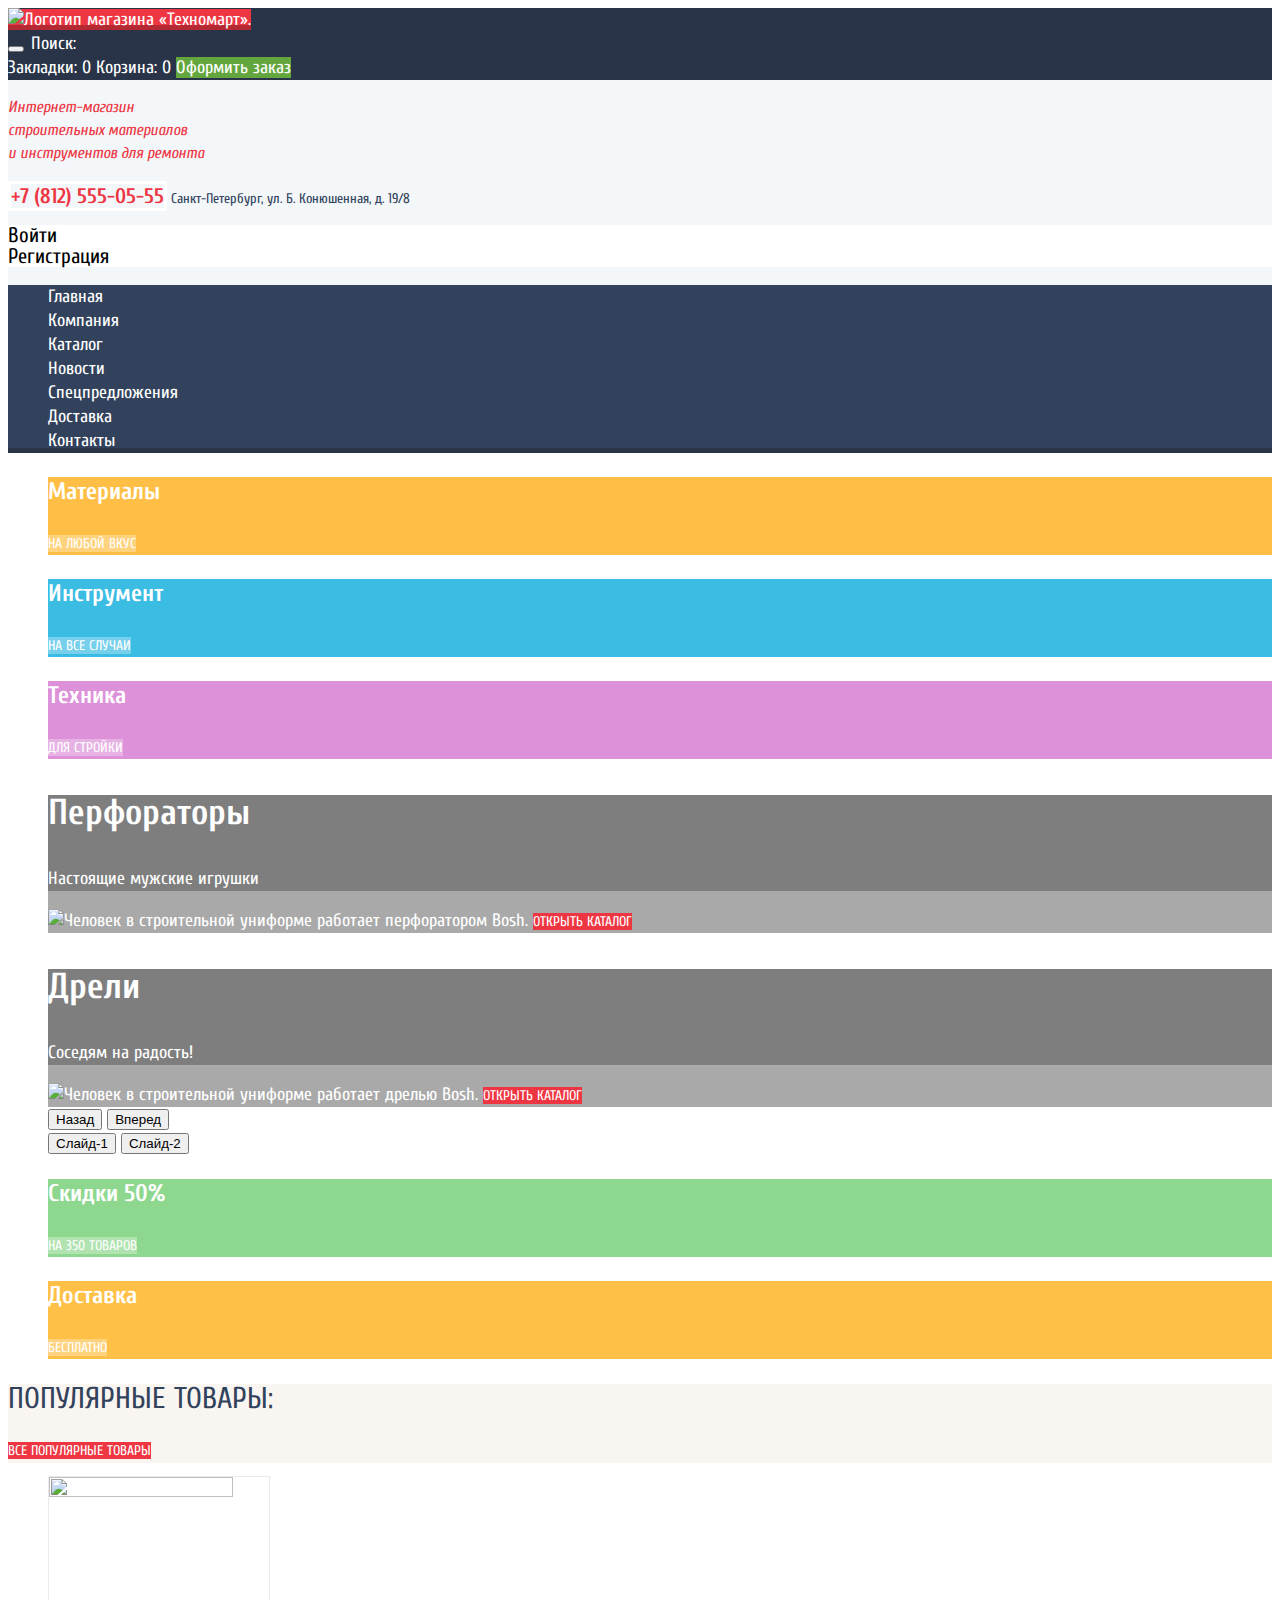
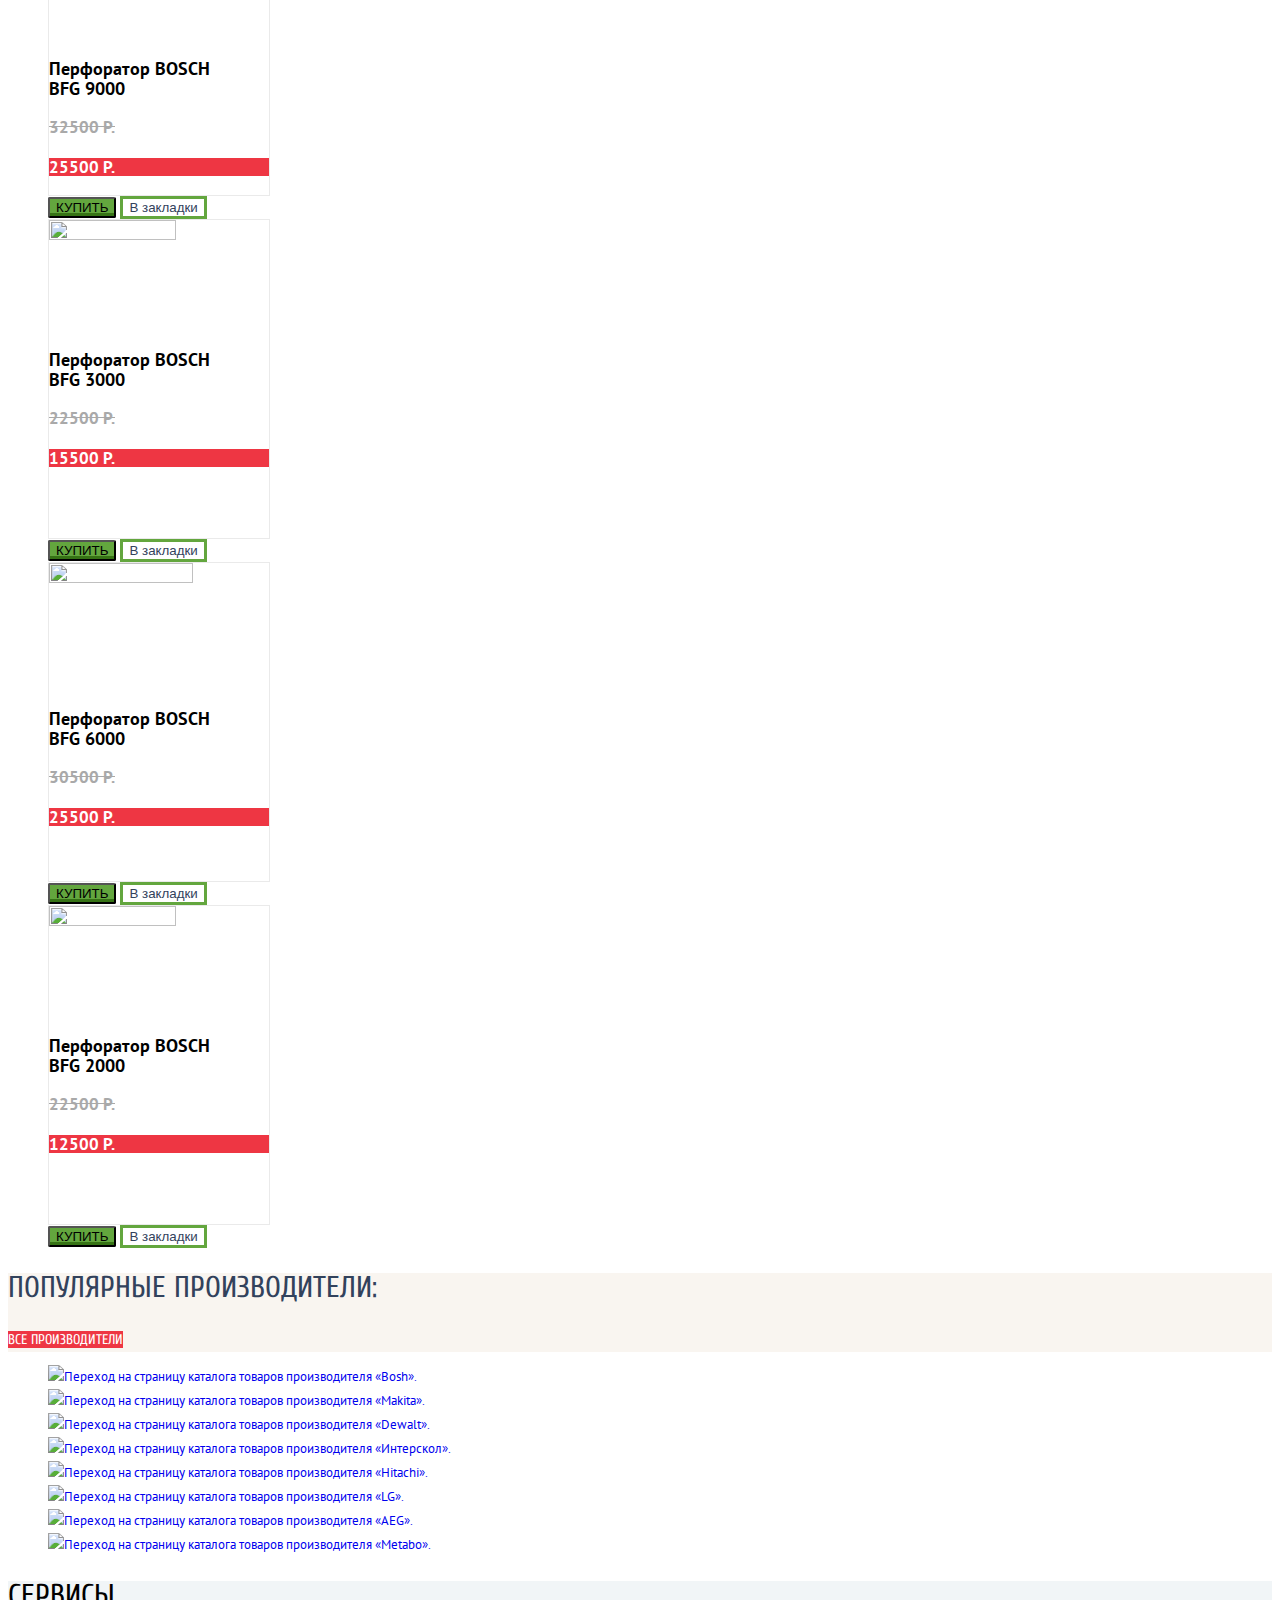
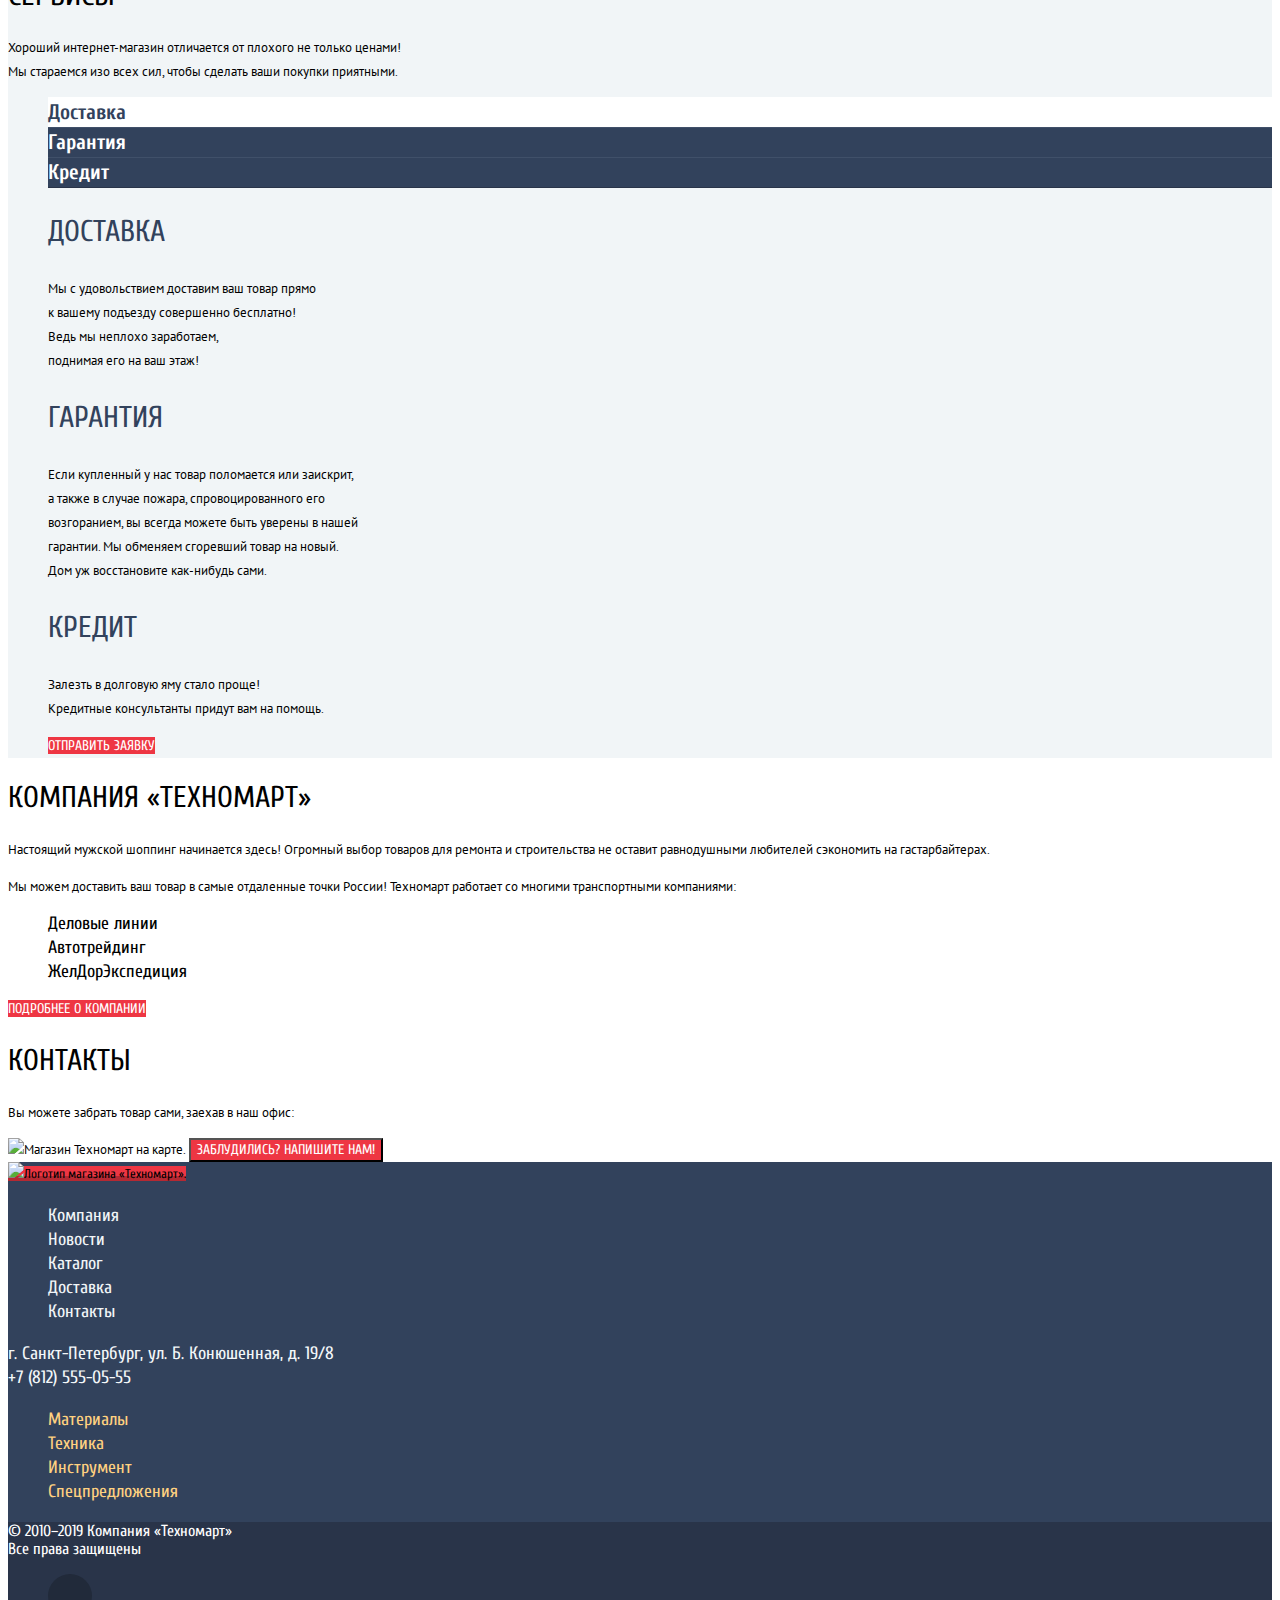
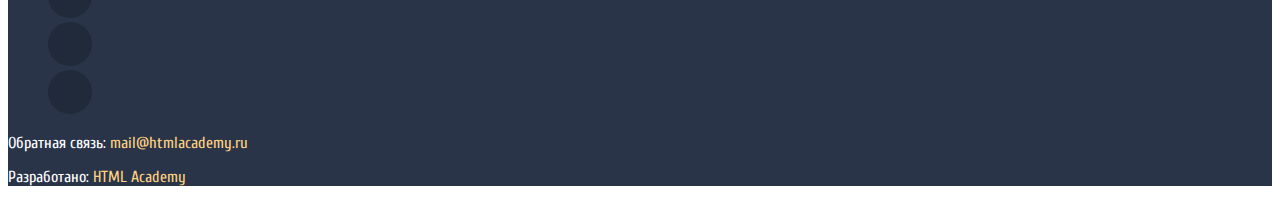
==== index.html @ c77c2e89 "правки по стилизации главной страницы" ====
<!DOCTYPE html>
<html class="page" lang="ru">

<head>
  <meta charset="utf-8" />
  <title>Интернет-магазин "Техномарт"</title>
  <link rel="icon" href="favicon.ico" />
  <link rel="icon" href="favicon.svg" />
  <link rel="apple-touch-icon" href="apple-touch-icon.png" />
  <link rel="manifest" href="manifest.json" />
  <link rel="preconnect" href="https://fonts.gstatic.com">
  <link
    href="https://fonts.googleapis.com/css2?family=Cuprum:ital,wght@0,400;0,700;1,400&family=PT+Sans:wght@400;700&display=swap"
    rel="stylesheet">
  <link href="css/normalize.css" rel="stylesheet">
  <link href="css/style.css" rel="stylesheet">
</head>

<body class="page-body">
  <header class="main-header">
    <div class="header-container">
      <a class="logo main-header-logo">
        <img src="img/logo/logo-technomart.svg" width="108" height="18" alt="Логотип магазина «Техномарт»." />
      </a>
      <form class="search-form" action="#" method="GET">
        <button class="btn-serch" type="submit"><span class="visually-hidden" aria-hidden="true">Поиск</span></button>
        <label class="visually-hidden" for="main_search">Поиск</label>
        <input class="search" name="search" id="main_search" type="search" placeholder="Поиск:" />
      </form>
      <a class="link bookmark-link" href="#">Закладки: <span>0</span></a>
      <a class="link cart-link" href="#">Корзина: <span>0</span></a>
      <a class="link order-link" href="#">Оформить заказ</a>
    </div>
    <p class="info">
      Интернет-магазин<br>строительных материалов<br>
      и инструментов для ремонта
    </p>
    <p class="contacts-header">
      <a class="phone-contacts-header" href="tel:+78125550555">+7 (812) 555-05-55</a>
      Санкт-Петербург, ул. Б. Конюшенная, д. 19/8
    </p>
    <div class="login">
      <a class="login-link" href="#">Войти</a>
      <a class="login-link new-login-link" href="#">Регистрация</a>
    </div>
    <nav class="main-navigation">
      <ul class="navigation list site-navigation ">
        <li class="site-navigation-item"><a>Главная</a></li>
        <li class="site-navigation-item"><a href="#">Компания</a></li>
        <li class="site-navigation-item"><a href="#">Каталог</a></li>
        <li class="site-navigation-item"><a href="#">Новости</a></li>
        <li class="site-navigation-item"><a href="#">Спецпредложения</a></li>
        <li class="site-navigation-item"><a href="#">Доставка</a></li>
        <li class="site-navigation-item"><a href="#">Контакты</a></li>
      </ul>
    </nav>
  </header>
  <main class="container">
    <h1 class="visually-hidden">Главная страница магазина "Техномарт"</h1>
    <section class="menu">
      <h2 class="visually-hidden">Меню</h2>
      <ul class="navigation list  menu-nav">
        <li class="menu-nav-item  materials">
          <h3>Материалы</h3>
          <a class="menu-btn" href="#">на любой вкус</a>
        </li>
        <li class="menu-nav-item tools">
          <h3>Инструмент</h3>
          <a class="menu-btn" href="#">НА ВСЕ СЛУЧАИ</a>
        </li>
        <li class="menu-nav-item  technic">
          <h3>Техника</h3>
          <a class="menu-btn" href="#">для стройки</a>
        </li>
        <li class="promo">
          <div class="slider slider-1">
            <div class="container-title">
              <h3>Перфораторы</h3>
              <p>Настоящие мужские игрушки</p>
            </div>
            <img src="img/slide/perforator.jpg" width="620" height="266"
              alt="Человек в строительной униформе работает перфоратором Bosh." />
            <a class="button" href="catalog.html">ОТКРЫТЬ КАТАЛОГ</a>
          </div>
          <div class="slider slider-2">
            <div class="container-title">
              <h3>Дрели</h3>
              <p>Соседям на радость!</p>
            </div>
            <img src="img/slide/drill.jpg" width="620" height="266"
              alt="Человек в строительной униформе работает дрелью Bosh." />
            <a class="button" href="catalog.html">ОТКРЫТЬ КАТАЛОГ</a>
          </div>
          <div class="control-slider">
            <button class="prev" type="button">Назад</button>
            <button class="next" type="button">Вперед</button>
          </div>
          <div class="radio-btn-slider">
            <button class="active-radio" type="button">Слайд-1</button>
            <button type="button">Слайд-2</button>
          </div>
        </li>
        <li class="menu-nav-item  sale">
          <h3>Скидки 50%</h3>
          <a class="menu-btn" href="#">На 350 ТОВАРОВ</a>
        </li>
        <li class="menu-nav-item  delivery">
          <h3>Доставка</h3>
          <a class="menu-btn" href="#">Бесплатно</a>
        </li>
      </ul>
    </section>
    <section class="products">
      <div class="popular-container">
        <h2 class="title">Популярные товары:</h2>
        <a class="button" href="#">все популярные товары</a>
      </div>
      <ul class="list products-list">
        <li class="products-item">
          <a href="#">
            <img src="img/catalog/bosh9000.jpg" width="184" height="164" aria-labelledby="item1" alt="" />
            <h3 id="item1">Перфоратор BOSCH <br>BFG 9000</h3>
            <s class="price  old-price" aria-hidden="true">32500 Р.</s>
            <p class="price  new-price">25500 Р.</p>
          </a>
          <div class="popup-menu">
            <button class="popup-menu-cart" type="button">КУПИТЬ</button>
            <button class="popup-menu-bookmark" type="button">В закладки</button>
          </div>
        </li>
        <li class="products-item">
          <a href="#">
            <img src="img/catalog/bosh3000.jpg" width="127" height="112" aria-labelledby="item2" alt="" />
            <h3 id="item2">Перфоратор BOSCH <br>BFG 3000</h3>
            <s class="price  old-price" aria-hidden="true">22500 Р.</s>
            <p class="price  new-price">15500 Р.</p>
          </a>
          <div class="popup-menu">
            <button class="popup-menu-cart" type="button">КУПИТЬ</button>
            <button class="popup-menu-bookmark" type="button">В закладки</button>
          </div>
        </li>
        <li class="products-item">
          <a href="#">
            <img src="img/catalog/bosh6000.jpg" width="144" height="128" aria-labelledby="item3" alt="" />
            <h3 id="item3">Перфоратор BOSCH <br>BFG 6000</h3>
            <s class="price  old-price" aria-hidden="true">30500 Р.</s>
            <p class="price  new-price">25500 Р.</p>
          </a>
          <div class="popup-menu">
            <button class="popup-menu-cart" type="button">КУПИТЬ</button>
            <button class="popup-menu-bookmark" type="button">В закладки</button>
          </div>
        </li>
        <li class="products-item">
          <a href="#">
            <img src="img/catalog/bosh2000.jpg" width="127" height="112" aria-labelledby="item4" alt="" />
            <h3 id="item4">Перфоратор BOSCH<br>BFG 2000</h3>
            <s class="price  old-price" aria-hidden="true">22500 Р.</s>
            <p class="price  new-price">12500 Р.</p>
          </a>
          <div class="popup-menu">
            <button class="popup-menu-cart" type="button">КУПИТЬ</button>
            <button class="popup-menu-bookmark" type="button">В закладки</button>
          </div>
        </li>
      </ul>
    </section>
    <section class="brands">
      <div class="popular-container">
        <h2 class="title">Популярные производители:</h2>
        <a class="button" href="#">все производители</a>
      </div>
      <ul class="list brands-list">
        <li class="brands-item">
          <a href="#">
            <img src="img/partners/bosh.png" width="220" height="145"
              alt="Переход на страницу каталога товаров производителя «Bosh»." />
          </a>
        </li>
        <li class="brands-item">
          <a href="#">
            <img src="img/partners/makita.png" width="220" height="145"
              alt="Переход на страницу каталога товаров производителя «Makita»." />
          </a>
        </li>
        <li class="brands-item">
          <a href="#">
            <img src="img/partners/dewalt.png" width="220" height="145"
              alt="Переход на страницу каталога товаров производителя «Dewalt»." />
          </a>
        </li>
        <li class="brands-item">
          <a href="#">
            <img src="img/partners/interskol.png" width="220" height="145"
              alt="Переход на страницу каталога товаров производителя «Интерскол»." />
          </a>
        </li>
        <li class="brands-item">
          <a href="#">
            <img src="img/partners/hitachi.png" width="220" height="145"
              alt="Переход на страницу каталога товаров производителя «Hitachi»." />
          </a>
        </li>
        <li class="brands-item">
          <a href="#">
            <img src="img/partners/lg.png" width="220" height="145"
              alt="Переход на страницу каталога товаров производителя «LG»." />
          </a>
        </li>
        <li class="brands-item">
          <a href="#">
            <img src="img/partners/aeg.png" width="220" height="145"
              alt="Переход на страницу каталога товаров производителя  «AEG»." />
          </a>
        </li>
        <li class="brands-item">
          <a href="#">
            <img src="img/partners/metabo.png" width="220" height="145"
              alt="Переход на страницу каталога товаров производителя «Metabo»." />
          </a>
        </li>
      </ul>
    </section>
    <section class="service">
      <h2 class="title">Сервисы</h2>
      <p>
        Хороший интернет-магазин отличается от плохого не только ценами!<br />
        Мы стараемся изо всех сил, чтобы сделать ваши покупки приятными.
      </p>
      <ul class="list service-list">
        <li class="service-item current-service"><a href="#delivery">Доставка</a></li>
        <li class="service-item"><a href="#guarantee">Гарантия</a></li>
        <li class="service-item"><a href="#credit">Кредит</a></li>
      </ul>
      <ul class="list desk-service-list">
        <li class="desk-service-item  delivery-service" id="delivery">
          <h3 class="title">Доставка</h3>
          <p>
            Мы с удовольствием доставим ваш товар прямо <br />
            к вашему подъезду совершенно бесплатно!<br />
            Ведь мы неплохо заработаем, <br />
            поднимая его на ваш этаж!
          </p>
        </li>
        <li class="desk-service-item  guarantee-service" id="guarantee">
          <h3 class="title">Гарантия</h3>
          <p>
            Если купленный у нас товар поломается или заискрит,<br />
            а также в случае пожара, спровоцированного его<br />
            возгоранием, вы всегда можете быть уверены в нашей<br />
            гарантии. Мы обменяем сгоревший товар на новый.<br />
            Дом уж восстановите как-нибудь сами.
          </p>
        </li>
        <li class="desk-service-item  credit-service" id="credit">
          <h3 class="title">Кредит</h3>
          <p>
            Залезть в долговую яму стало проще!<br />Кредитные консультанты
            придут вам на помощь.
          </p>
          <a class="button" href="#">ОТПРАВИТЬ ЗАЯВКУ</a>
        </li>
      </ul>
    </section>
    <section class="about">
      <h2 class="title">КОМПАНИЯ «Техномарт»</h2>
      <p>
        Настоящий мужской шоппинг начинается здесь! Огромный выбор товаров для
        ремонта и строительства не оставит равнодушными любителей сэкономить
        на гастарбайтерах.
      </p>
      <p>
        Мы можем доставить ваш товар в самые отдаленные точки России!
        Техномарт работает со многими транспортными компаниями:
      </p>
      <ul class="list transport-list">
        <li class="transport-item">Деловые линии</li>
        <li class="transport-item">Автотрейдинг</li>
        <li class="transport-item">ЖелДорЭкспедиция</li>
      </ul>
      <a class="button" href="#">Подробнее о компании</a>
    </section>
    <section class="contacts">
      <h2 class="title">КОНТАКТЫ</h2>
      <p>Вы можете забрать товар сами, заехав в наш офис:</p>
      <img src="img/maps/map-small.png" width="300" height="158" alt="Магазин Техномарт на карте." />
      <button class="button" type="button">Заблудились? Напишите НАМ!</button>
    </section>
  </main>
  <footer class="main-footer">
    <a class="logo footer-logo">
      <img src="img/logo/logo-technomart-footer.svg" width="108" height="18" alt="Логотип магазина «Техномарт»." />
    </a>
    <ul class="navigation list  footer-nav">
      <li class="footer-nav-item">
        <a href="#">Компания</a>
      </li>
      <li class="footer-nav-item">
        <a href="#">Новости</a>
      </li>
      <li class="footer-nav-item">
        <a href="#">Каталог</a>
      </li>
      <li class="footer-nav-item">
        <a href="#">Доставка</a>
      </li>
      <li class="footer-nav-item">
        <a href="#">Контакты</a>
      </li>
    </ul>
    <p class="footer-contacts">
      г. Санкт-Петербург, ул. Б. Конюшенная, д. 19/8<br />
      <a href="tel:+78125550555">+7 (812) 555-05-55</a>
    </p>
    <ul class="navigation list  footer-menu-nav">
      <li class="footer-menu-item">
        <a href="#">Материалы</a>
      </li>
      <li class="footer-menu-item">
        <a href="#">Техника</a>
      </li>
      <li class="footer-menu-item">
        <a href="#">Инструмент</a>
      </li>
      <li class="footer-menu-item">
        <a href="#">Спецпредложения</a>
      </li>
    </ul>
    <div class="footer-container">
      <p class="copy">
        © 2010–2019 Компания «Техномарт»<br>
        Все права защищены
      </p>
      <ul class="list  social-list">
        <li class="social-item">
          <a href="#"><span class="visually-hidden">Вконтакте</span></a>
        </li>
        <li class="social-item">
          <a href="#"><span class="visually-hidden">Фейсбук</span></a>
        </li>
        <li class="social-item">
          <a href="#"><span class="visually-hidden">Инстаграм</span></a>
        </li>
      </ul>
      <p class="feedback">
        Обратная связь:
        <a href="mailto:mail@htmlacademy.ru">mail@htmlacademy.ru</a>
      </p>
      <p class="developer">
        Разработано:
        <a href="https://htmlacademy.ru/intensive/htmlcss">HTML Academy</a>
      </p>
    </div>
  </footer>
</body>

</html>
---- css/style.css ----
/* Variables */
:root {
  /*  dark-palette  */
  --dark-1: #293449;
  --dark-2: #32425C;
  --dark-3: #1D2739;
  --dark-4: #161D29;
  --dark-5: #405069;
  --dark-6: #212A3A;
  /*  neutral-palette */
  --neutral-1: #F9F5F0;
  --neutral-2: #F1F5F7;
  --neutral-3: #F3F7F9;
  --neutral-4: #C5C5C5;
  --neutral-5: #A9A9A9;
  --neutral-6: #EAEAEA;
  --neutral-7: #F2F6F8;
  --neutral-8: #F7F3EC;
  --neutral-9: #E5E5E5;
  /*  red-palette */
  --red-1: #EE3643;
  --red-2: #CA2C37;
  --red-3: #BA2732;
  /*  green-palette */
  --green-1: #63A63E;
  --green-2: #5FBB2D;
  --green-3: #518534;
  --green-4: #8ED78F;
  --green-5: #367315;
  /*  yellow-palette  */
  --yellow-1: #FFBF47;
  --yellow-2: #FFC047;
  --yellow-3: #FFD180;
  /*  others-palette */
  --white: #FFFFFF;
  --black: #000000;
  --blue: #3BBCE3;
  --pink: #DC91D8;
  /* rgb-color  */
  --black-rgb: 0, 0, 0;
  --white-rgb: 255, 255, 255;
  --neutral-4-rgb: 197, 197, 197;
  --neutral-5-rgb: 169, 169, 169;
}

/* Global */
.page-body {
  font-family: "PT Sans", "Nimbus Sans L", "Helvetica", "Arial", sans-serif;
  font-size: 13px;
  line-height: 24px;
  color: var(--black);
}

.visually-hidden {
  position: absolute;
  width: 1px;
  height: 1px;
  margin: -1px;
  padding: 0;
  overflow: hidden;
  border: 0 none;
  clip-path: inset(100%);
}

a {
  text-decoration: none;
}

img {
  max-width: 100%;
  height: auto;
}

.navigation {
  font-family: "Cuprum", "Nimbus Sans L", "Helvetica", "Arial", sans-serif;
  font-size: 18px;
  line-height: 24px;
  color: var(--white);
}

.list {
  list-style: none;
}

.title {
  font-family: "Cuprum", "Nimbus Sans L", "Helvetica", "Arial", sans-serif;
  font-size: 30px;
  line-height: 30px;
  text-transform: uppercase;
  color: var(--dark-2);
  font-weight: normal;
  /*прописала из-за браузерных стилей заголовков */
}

.button {
  background-color: var(--red-1);
  font-family: "Cuprum", "Nimbus Sans L", "Helvetica", "Arial", sans-serif;
  font-size: 14px;
  line-height: 18px;
  text-transform: uppercase;
  color: var(--white);
}

/* status-button */
.button:hover {
  background-color: var(--red-2);
}

.button:active {
  background-color: var(--red-3);
}

/* header */
.main-header {
  font-family: "Cuprum", "Nimbus Sans L", "Helvetica", "Arial", sans-serif;
  background-color: var(--neutral-3);
}

.header-container {
  background-color: var(--dark-1);
  font-size: 18px;
  line-height: 24px;
  color: var(--white);
}

.logo {
  background-color: var(--red-1);
  box-shadow: inset 0px -5px 0px rgba(var(--black-rgb), 0.24);
}

/*  Search  */
.search,
.btn-search {
  background-color: transparent;
  border: none;
}

/*placeholder */
.search::-webkit-input-placeholder {
  color: var(--white);
  font-family: "Cuprum", "Nimbus Sans L", "Helvetica", "Arial", sans-serif;
  font-size: 18px;
  line-height: 24px;
}

.search::-moz-placeholder {
  color: var(--white);
  opacity: 1;
  font-family: "Cuprum", "Nimbus Sans L", "Helvetica", "Arial", sans-serif;
  font-size: 18px;
  line-height: 24px;
}

.search:-ms-input-placeholder {
  color: var(--white);
  font-family: "Cuprum", "Nimbus Sans L", "Helvetica", "Arial", sans-serif;
  font-size: 18px;
  line-height: 24px;
}

/*  search-focus */
.search:focus {
  background-color: var(--white);
  border: none;
  outline: none;
}

/*link-header */
.link {
  color: var(--white);
}

.link:active {
  background-color: var(--dark-4);
  color: rgba(var(--white-rgb), 0.5);
}

.order-link {
  background-color: var(--green-1);
}

.order-link:hover {
  background-color: var(--green-2);
}

.order-link:active {
  background-color: var(--green-1);
}

/* UNDER-HEADER*/
.info {
  font-style: italic;
  font-size: 16px;
  line-height: 23px;
  color: var(--red-1);
}

/*contacts-header */
.contacts-header {
  font-size: 14px;
  line-height: 24px;
  color: var(--dark-2);
}

.phone-contacts-header {
  font-weight: bold;
  font-size: 21px;
  line-height: 30px;
  color: var(--red-1);
  border: 3px solid var(--white);
}

/* login  */
.login-link {
  display: block;
  background-color: var(--white);
  font-size: 21px;
  line-height: 21px;
  color: var(--black);
}

.user-link:hover {
  color: var(--red-1);
}

.login-link:active,
.user-name:active,
.user-link:active {
  color: var(--neutral-4);
}

/* menu-header  */
.site-navigation {
  background-color: var(--dark-2);
  box-shadow: inset 0px -5px 0px var(--dark-1);
}

.site-navigation-item a {
  color: var(--white);
}

.site-navigation-item a:hover {
  background-color: var(--dark-1);
}

.site-navigation-item a:active {
  background-color: var(--dark-3);
  opacity: 0.5;
}

/*  Section "Menu"  */
.menu-nav {
  font-family: "Cuprum", "Nimbus Sans L", "Helvetica", "Arial", sans-serif;
}

.materials {
  background-color: var(--yellow-1);
}

.tools {
  background-color: var(--blue);
}

.technic {
  background-color: var(--pink);
}

.sale {
  background-color: var(--green-4);
}

.delivery {
  background-color: var(--yellow-2);
}

.menu-nav-item h3 {
  font-weight: bold;
  font-size: 24px;
  line-height: 30px;
  color: var(--white);
}

.menu-btn {
  background-color: rgba(var(--white-rgb), 0.3);
  font-size: 14px;
  line-height: 18px;
  text-transform: uppercase;
  color: var(--white);
}

.menu-btn:hover {
  background-color: rgba(var(--neutral-4-rgb), 0.3);
}

.menu-btn:active {
  background-color: rgba(var(--neutral-5-rgb), 0.3);
}

/* slider */
.slider {
  background-color: var(--neutral-5);
}

.container-title {
  background-color: rgba(var(--black-rgb), 0.25);
}

.slider h3 {
  font-weight: bold;
  font-size: 36px;
  line-height: 36px;
  color: var(--white);
}

.slider p {
  font-size: 18px;
  line-height: 24px;
  color: var(--white);
}

/* popular-section */
.popular-container {
  background-color: var(--neutral-1);
}

/* catalog */
.products-item h3 {
  font-family: "PT Sans", "Nimbus Sans L", "Helvetica", "Arial", sans-serif;
  font-weight: bold;
  font-size: 18px;
  line-height: 20px;
  color: var(--black);
}

.price {
  font-family: "PT Sans", "Nimbus Sans L", "Helvetica", "Arial", sans-serif;
  font-weight: bold;
  font-size: 17px;
  line-height: 18px;
}

.old-price {
  color: var(--neutral-5);
}

.new-price {
  color: var(--white);
  background-color: var(--red-1);
}

.products-item a {
  display: block;
  width: 220px;
  min-height: 318px;
  background-color: var(--white);
  border: 1px solid var(--neutral-6);
}

/*hover item catalog  */
.products-item a:hover {
  border: 1px solid var(--neutral-6);
  filter: drop-shadow(0px 4px 20px rgba(var(--black-rgb), 0.15));
}

/*  pop-up menu item  */
.popup-menu {
  font-family: "Cuprum", "Nimbus Sans L", "Helvetica", "Arial", sans-serif;
  font-size: 14px;
  line-height: 18px;
  color: var(--white);
}

.popup-menu-cart {
  background-color: var(--green-1);
  box-shadow: inset 0px -3px 0px var(--green-5);
  border-radius: 2px;
  outline: none;
}

/* status-popup-menu-cart */
.popup-menu-cart:hover {
  background-color: var(--green-2);
}

.popup-menu-cart:active {
  background-color: var(--green-3);
}

.popup-menu-bookmark {
  background-color: transparent;
  border: 3px solid var(--green-1);
  color: var(--dark-2);
  outline: none;
}

.popup-menu-bookmark:hover {
  border-color: var(--dark-2);
}

.popup-menu-bookmark:active {
  border-color: var(--dark-2);
  opacity: 0.5;
}

/* brands card */
.brands-item a:hover {
  filter: drop-shadow(0px 4px 20px rgba(var(--black-rgb), 0.15));
}

.brands-item a:active {
  background-color: rgba(var(--black-rgb), 0, 0001);
  /*не получилось добиться эффекта как на макете*/
}

/*section service */
.service {
  background-color: var(--neutral-2);
}

.service h2,
.about .title,
.contacts .title {
  color: var(--black);
}

.service-item a {
  display: block;
  background-color: var(--dark-2);
  box-shadow: 0px 1px 0px var(--dark-1), inset 0px 1px 0px var(--dark-5);
  font-family: "Cuprum", "Nimbus Sans L", "Helvetica", "Arial", sans-serif;
  font-weight: bold;
  font-size: 21px;
  line-height: 30px;
  color: var(--white);
}

/* current  type of service */
.current-service a {
  background-color: var(--white);
  box-shadow: 0px 1px 0px var(--white);
  color: var(--dark-2);
}

.service-item a:hover {
  background: var(--dark-1);
  box-shadow: 0px 1px 0px var(--dark-1), inset 0px 1px 0px var(--dark-5);
}

.transport-item {
  font-family: "Cuprum", "Nimbus Sans L", "Helvetica", "Arial", sans-serif;
  font-size: 18px;
  line-height: 24px;
}

/* footer */
/*  footer-background */
.main-footer {
  background-color: var(--dark-2);
  font-family: "Cuprum", "Nimbus Sans L", "Helvetica", "Arial", sans-serif;
}

.footer-container {
  background-color: var(--dark-1);
  font-size: 16px;
  line-height: 18px;
  color: var(--white);
}

.footer-nav-item a {
  color: var(--neutral-2);
}

.footer-menu-item a {
  color: var(--yellow-3);
}

.footer-contacts {
  font-size: 18px;
  line-height: 24px;
  color: var(--neutral-3)
}

.footer-contacts a {
  font: inherit;
  color: inherit;
}

.copy {
  font-size: 16px;
  line-height: 18px;
  color: var(--white);
}

/*social-link*/
.social-item a {
  display: inline-block;
  width: 44px;
  height: 44px;
  background-color: var(--dark-6);
  border-radius: 50%;
}

.feedback a,
.developer a {
  font: inherit;
  color: var(--yellow-3);
}

/* state footer-link */
.footer-nav-item a:hover,
.footer-menu-item a:hover {
  text-decoration: underline;
}

.footer-nav-item a:active,
.footer-menu-item a:active {
  text-decoration: none;
  opacity: 0.5;
}

.social-item a:hover,
.social-item a:active {
  background-color: var(--red-1);
}

.feedback a:hover,
.developer a:hover {
  text-decoration: underline;
}

.feedback a:active,
.developer a:active {
  text-decoration: none;
  color: var(--red-1);
}

/*  catalog-page  */

/*  login */
.user-link {
  font-size: 16px;
  line-height: 18px;
  color: var(--dark-2);

}

/*  h1  */
.page-catalog .title {
  background-color: var(--neutral-7);
}

.page-title,
.show-button,
.sort-choice {
  font-size: 13px;
  line-height: 18px;
  text-transform: uppercase;
  color: var(--black);
  font-weight: normal;
}

/* filters  */

.filter .page-title {
  background-color: var(--neutral-8);
}

.filter-form fieldset {
  border: none;
  border-bottom: solid 1px rgba(var(--black-rgb), 0.1);
}

.filter-form legend {
  font-weight: bold;
  font-size: 17px;
  line-height: 30px;
  text-transform: uppercase;
}

.price-form input {
  font-size: 17px;
  line-height: 18px;
}

.price-form,
.sort {
  background-color: var(--neutral-8);
}

.filter-option {
  font-size: 15px;
  line-height: 19px;
  text-transform: uppercase;
}

.filter-input-checkbox:hover+label,
.filter-input-checkbox:focus+label {
  outline: none;
}

/* blocked checkbox & radiobutton  */
.filter-option .blocked {
  opacity: 0.4;
}

.show-button {
  background: var(--white);
  border: 1px solid var(--neutral-9);
}

/*  sort  */

.sort-choice {
  opacity: 0.3;
  text-decoration: underline;
  text-decoration-color: var(--red-1);
  text-decoration-style: dotted;
}

.sort-choice:hover {
  opacity: 1;
  text-decoration-style: solid;
}

.sort-choice.active {
  color: var(--red-1);
  opacity: 1;
  text-decoration: none;
}

/* pagination */
.pagination-item .show-button {
  border-radius: 2px;
}

.pagination-item .show-button:active {
  border-color: var(--red-1);
}

/* article-catalog-page */
.perforator-info {
  background-color: var(--neutral-2);
}

.perforator-info .title {
  color: var(--black);
}
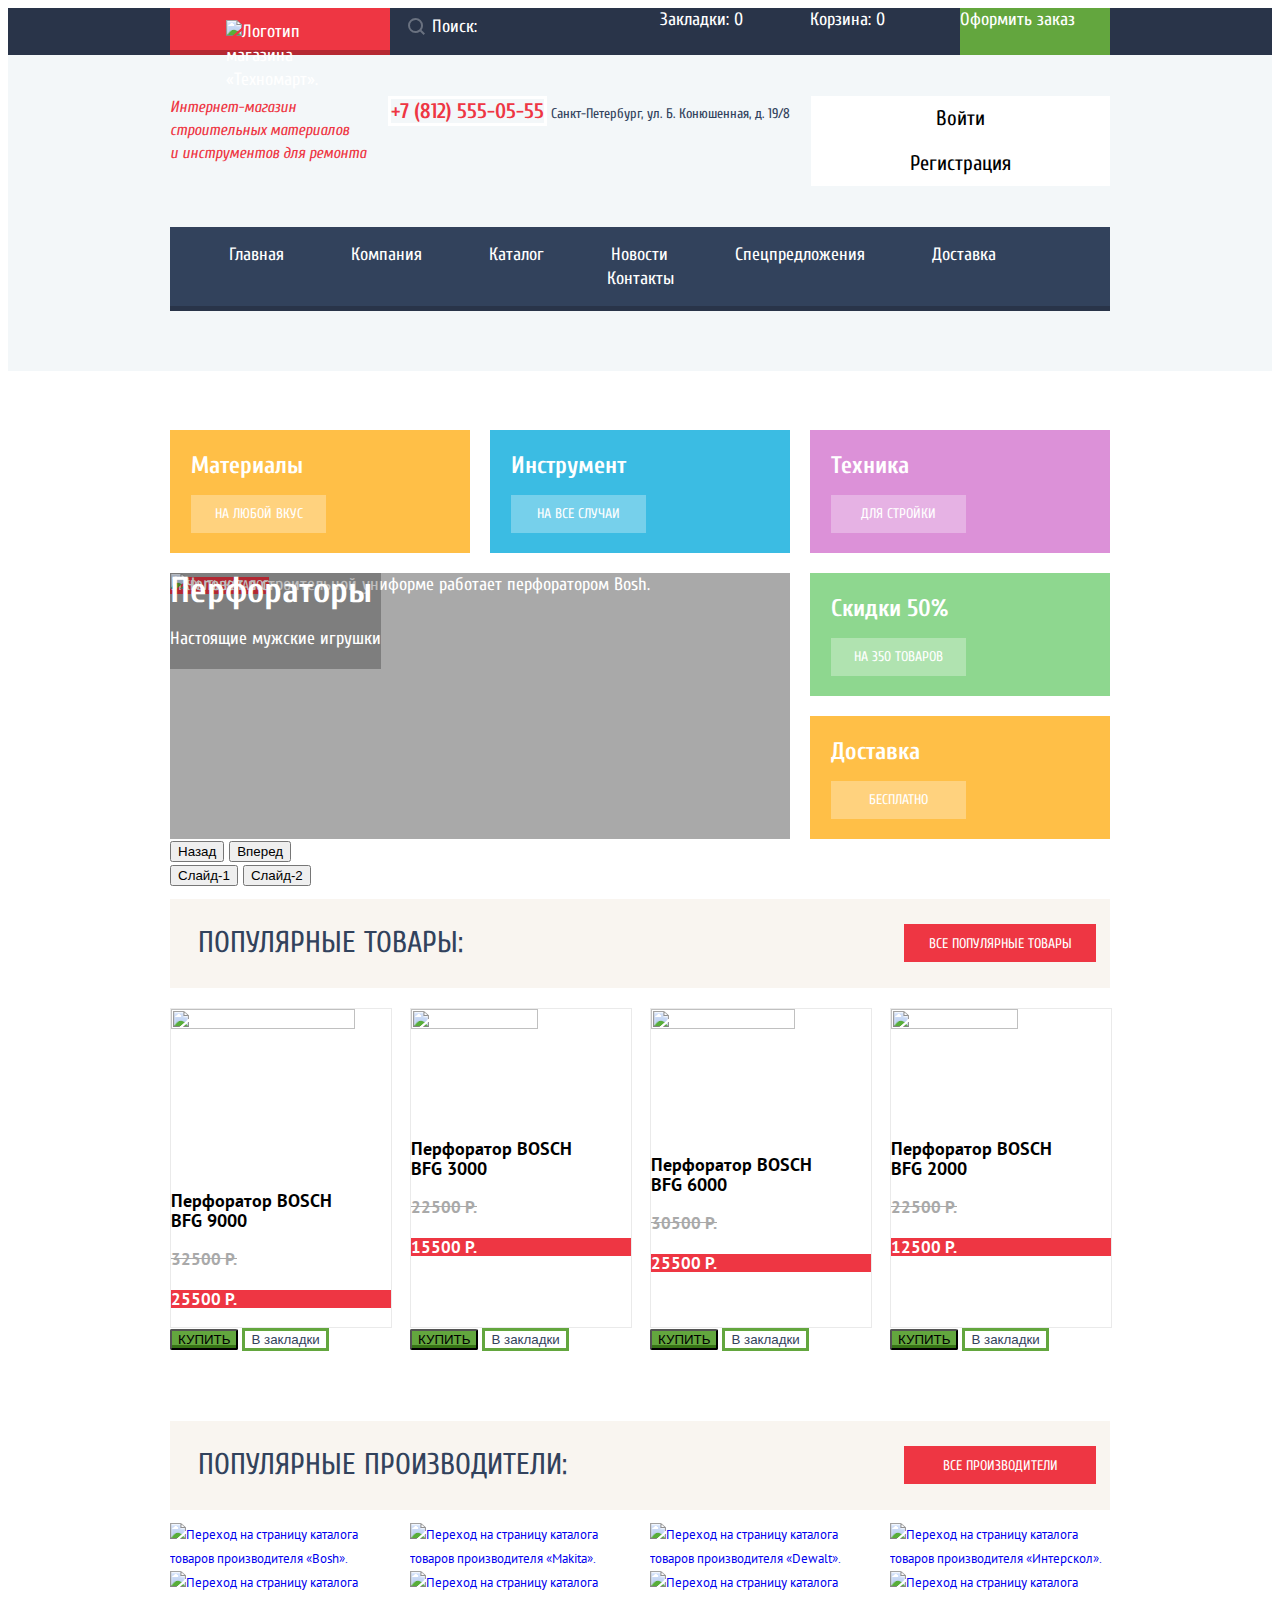
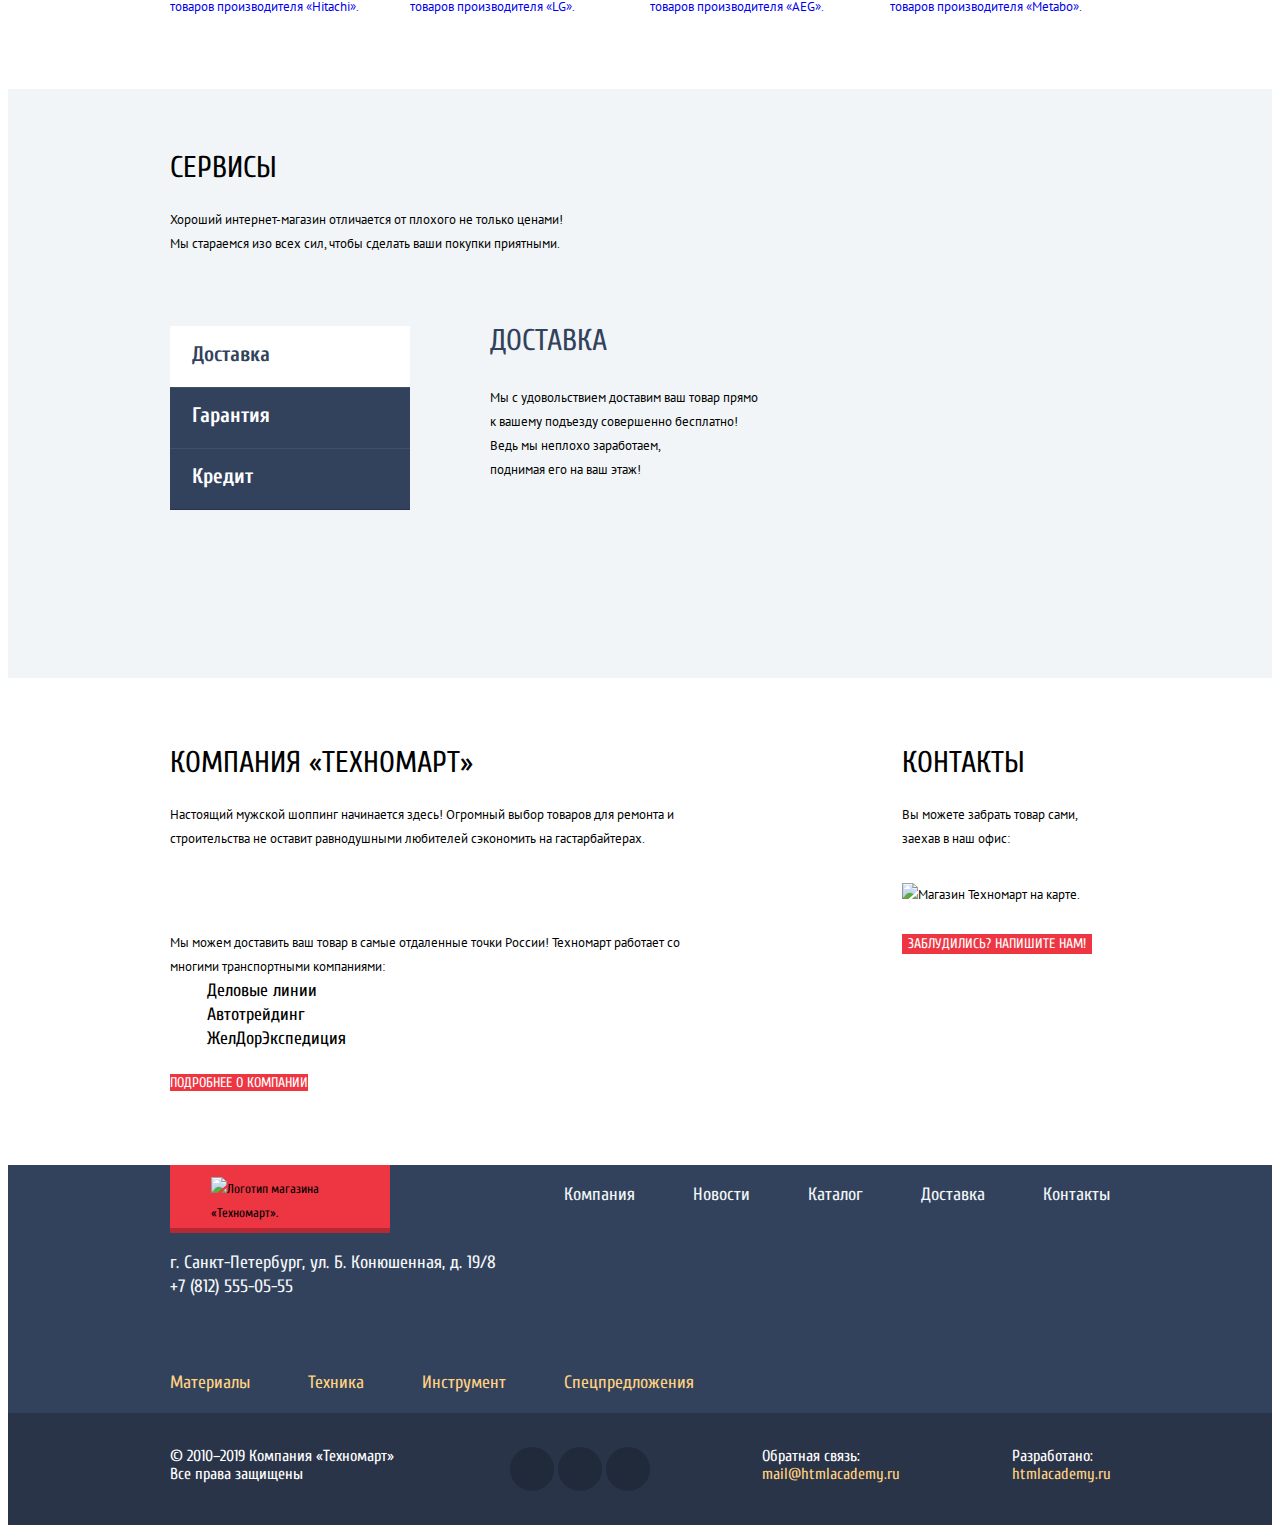
==== commit 977d2fe3: "Иконка в форме поиска" ====
--- a/index.html
+++ b/index.html
@@ -19,338 +19,364 @@
 <body class="page-body">
   <header class="main-header">
     <div class="header-container">
-      <a class="logo main-header-logo">
-        <img src="img/logo/logo-technomart.svg" width="108" height="18" alt="Логотип магазина «Техномарт»." />
-      </a>
-      <form class="search-form" action="#" method="GET">
-        <button class="btn-serch" type="submit"><span class="visually-hidden" aria-hidden="true">Поиск</span></button>
-        <label class="visually-hidden" for="main_search">Поиск</label>
-        <input class="search" name="search" id="main_search" type="search" placeholder="Поиск:" />
-      </form>
-      <a class="link bookmark-link" href="#">Закладки: <span>0</span></a>
-      <a class="link cart-link" href="#">Корзина: <span>0</span></a>
-      <a class="link order-link" href="#">Оформить заказ</a>
-    </div>
-    <p class="info">
-      Интернет-магазин<br>строительных материалов<br>
-      и инструментов для ремонта
-    </p>
-    <p class="contacts-header">
-      <a class="phone-contacts-header" href="tel:+78125550555">+7 (812) 555-05-55</a>
-      Санкт-Петербург, ул. Б. Конюшенная, д. 19/8
-    </p>
-    <div class="login">
-      <a class="login-link" href="#">Войти</a>
-      <a class="login-link new-login-link" href="#">Регистрация</a>
-    </div>
-    <nav class="main-navigation">
-      <ul class="navigation list site-navigation ">
-        <li class="site-navigation-item"><a>Главная</a></li>
-        <li class="site-navigation-item"><a href="#">Компания</a></li>
-        <li class="site-navigation-item"><a href="#">Каталог</a></li>
-        <li class="site-navigation-item"><a href="#">Новости</a></li>
-        <li class="site-navigation-item"><a href="#">Спецпредложения</a></li>
-        <li class="site-navigation-item"><a href="#">Доставка</a></li>
-        <li class="site-navigation-item"><a href="#">Контакты</a></li>
-      </ul>
-    </nav>
+
+      <div class="container-center">
+        <a class="logo main-header-logo">
+          <img src="img/logo/logo-technomart.svg" width="108" height="18" alt="Логотип магазина «Техномарт»." />
+        </a>
+        <form class="search-form" action="#" method="GET">
+          <label class="visually-hidden" for="main_search">Поиск</label>
+          <input class="search" name="search" id="main_search" type="search" placeholder="Поиск:" />
+          <button class="btn-search" type="submit">
+            <span class="visually-hidden" aria-hidden="true">Поиск</span>
+            <svg class="search-icon" width="17" height="17" fill="none" xmlns="http://www.w3.org/2000/svg">
+              <path fill-rule="evenodd" clip-rule="evenodd"
+                d="M13.458 12.044L17 15.586 15.586 17l-3.542-3.542A7.465 7.465 0 017.5 15 7.5 7.5 0 1115 7.5c0 1.643-.542 3.24-1.542 4.544zM7.5 2A5.506 5.506 0 002 7.5 5.506 5.506 0 007.5 13c3.032 0 5.5-2.468 5.5-5.5C13 4.467 10.532 2 7.5 2z"
+                fill="#fff" opacity="0.3" /></svg>
+          </button>
+        </form>
+        <a class="link bookmark-link" href="#">Закладки: <span>0</span></a>
+        <a class="link cart-link" href="#">Корзина: <span>0</span></a>
+        <a class="link order-link" href="#">Оформить заказ</a>
+      </div>
+    </div>
+    <div class="container-center middle-container-center">
+      <p class="info">
+        Интернет-магазин<br>строительных материалов<br>
+        и инструментов для ремонта
+      </p>
+      <p class="contacts-header">
+        <a class="phone-contacts-header" href="tel:+78125550555">+7 (812) 555-05-55</a>
+        Санкт-Петербург, ул. Б. Конюшенная, д. 19/8
+      </p>
+      <div class="login">
+        <a class="login-link" href="#">Войти</a>
+        <a class="login-link new-login-link" href="#">Регистрация</a>
+      </div>
+    </div>
+    <div class="container-center">
+      <nav class="main-navigation">
+        <ul class="navigation list site-navigation ">
+          <li class="site-navigation-item"><a>Главная</a></li>
+          <li class="site-navigation-item"><a href="#">Компания</a></li>
+          <li class="site-navigation-item"><a href="#">Каталог</a></li>
+          <li class="site-navigation-item"><a href="#">Новости</a></li>
+          <li class="site-navigation-item"><a href="#">Спецпредложения</a></li>
+          <li class="site-navigation-item"><a href="#">Доставка</a></li>
+          <li class="site-navigation-item"><a href="#">Контакты</a></li>
+        </ul>
+      </nav>
+    </div>
   </header>
   <main class="container">
     <h1 class="visually-hidden">Главная страница магазина "Техномарт"</h1>
-    <section class="menu">
-      <h2 class="visually-hidden">Меню</h2>
-      <ul class="navigation list  menu-nav">
-        <li class="menu-nav-item  materials">
-          <h3>Материалы</h3>
-          <a class="menu-btn" href="#">на любой вкус</a>
-        </li>
-        <li class="menu-nav-item tools">
-          <h3>Инструмент</h3>
-          <a class="menu-btn" href="#">НА ВСЕ СЛУЧАИ</a>
-        </li>
-        <li class="menu-nav-item  technic">
-          <h3>Техника</h3>
-          <a class="menu-btn" href="#">для стройки</a>
-        </li>
-        <li class="promo">
-          <div class="slider slider-1">
-            <div class="container-title">
-              <h3>Перфораторы</h3>
-              <p>Настоящие мужские игрушки</p>
-            </div>
-            <img src="img/slide/perforator.jpg" width="620" height="266"
-              alt="Человек в строительной униформе работает перфоратором Bosh." />
-            <a class="button" href="catalog.html">ОТКРЫТЬ КАТАЛОГ</a>
-          </div>
-          <div class="slider slider-2">
-            <div class="container-title">
-              <h3>Дрели</h3>
-              <p>Соседям на радость!</p>
-            </div>
-            <img src="img/slide/drill.jpg" width="620" height="266"
-              alt="Человек в строительной униформе работает дрелью Bosh." />
-            <a class="button" href="catalog.html">ОТКРЫТЬ КАТАЛОГ</a>
-          </div>
-          <div class="control-slider">
-            <button class="prev" type="button">Назад</button>
-            <button class="next" type="button">Вперед</button>
-          </div>
-          <div class="radio-btn-slider">
-            <button class="active-radio" type="button">Слайд-1</button>
-            <button type="button">Слайд-2</button>
-          </div>
-        </li>
-        <li class="menu-nav-item  sale">
-          <h3>Скидки 50%</h3>
-          <a class="menu-btn" href="#">На 350 ТОВАРОВ</a>
-        </li>
-        <li class="menu-nav-item  delivery">
-          <h3>Доставка</h3>
-          <a class="menu-btn" href="#">Бесплатно</a>
-        </li>
-      </ul>
+    <div class="container-center">
+      <section class="menu">
+        <h2 class="visually-hidden">Меню</h2>
+        <ul class="navigation list  menu-nav">
+          <li class="menu-nav-item  materials">
+            <h3>Материалы</h3>
+            <a class="menu-btn" href="#">на любой вкус</a>
+          </li>
+          <li class="menu-nav-item tools">
+            <h3>Инструмент</h3>
+            <a class="menu-btn" href="#">НА ВСЕ СЛУЧАИ</a>
+          </li>
+          <li class="menu-nav-item  technic">
+            <h3>Техника</h3>
+            <a class="menu-btn" href="#">для стройки</a>
+          </li>
+          <li class="promo">
+            <div class="slider slider-1">
+              <div class="container-title">
+                <h3>Перфораторы</h3>
+                <p>Настоящие мужские игрушки</p>
+              </div>
+              <img src="img/slide/perforator.jpg" width="620" height="266"
+                alt="Человек в строительной униформе работает перфоратором Bosh." />
+              <a class="button" href="catalog.html">ОТКРЫТЬ КАТАЛОГ</a>
+            </div>
+            <div class="slider slider-2 hidden">
+              <div class="container-title">
+                <h3>Дрели</h3>
+                <p>Соседям на радость!</p>
+              </div>
+              <img src="img/slide/drill.jpg" width="620" height="266"
+                alt="Человек в строительной униформе работает дрелью Bosh." />
+              <a class="button" href="catalog.html">ОТКРЫТЬ КАТАЛОГ</a>
+            </div>
+            <div class="control-slider">
+              <button class="prev" type="button">Назад</button>
+              <button class="next" type="button">Вперед</button>
+            </div>
+            <div class="radio-btn-slider">
+              <button class="active-radio" type="button">Слайд-1</button>
+              <button type="button">Слайд-2</button>
+            </div>
+          </li>
+          <li class="menu-nav-item  sale">
+            <h3>Скидки 50%</h3>
+            <a class="menu-btn" href="#">На 350 ТОВАРОВ</a>
+          </li>
+          <li class="menu-nav-item  delivery">
+            <h3>Доставка</h3>
+            <a class="menu-btn" href="#">Бесплатно</a>
+          </li>
+        </ul>
+      </section>
+      <section class="products">
+        <div class="popular-container">
+          <h2 class="title">Популярные товары:</h2>
+          <a class="button" href="#">все популярные товары</a>
+        </div>
+        <ul class="list products-list">
+          <li class="products-item">
+            <a href="#">
+              <img src="img/catalog/bosh9000.jpg" width="184" height="164" aria-labelledby="item1" alt="" />
+              <h3 id="item1">Перфоратор BOSCH <br>BFG 9000</h3>
+              <s class="price  old-price" aria-hidden="true">32500 Р.</s>
+              <p class="price  new-price">25500 Р.</p>
+            </a>
+            <div class="popup-menu">
+              <button class="popup-menu-cart" type="button">КУПИТЬ</button>
+              <button class="popup-menu-bookmark" type="button">В закладки</button>
+            </div>
+          </li>
+          <li class="products-item">
+            <a href="#">
+              <img src="img/catalog/bosh3000.jpg" width="127" height="112" aria-labelledby="item2" alt="" />
+              <h3 id="item2">Перфоратор BOSCH <br>BFG 3000</h3>
+              <s class="price  old-price" aria-hidden="true">22500 Р.</s>
+              <p class="price  new-price">15500 Р.</p>
+            </a>
+            <div class="popup-menu">
+              <button class="popup-menu-cart" type="button">КУПИТЬ</button>
+              <button class="popup-menu-bookmark" type="button">В закладки</button>
+            </div>
+          </li>
+          <li class="products-item">
+            <a href="#">
+              <img src="img/catalog/bosh6000.jpg" width="144" height="128" aria-labelledby="item3" alt="" />
+              <h3 id="item3">Перфоратор BOSCH <br>BFG 6000</h3>
+              <s class="price  old-price" aria-hidden="true">30500 Р.</s>
+              <p class="price  new-price">25500 Р.</p>
+            </a>
+            <div class="popup-menu">
+              <button class="popup-menu-cart" type="button">КУПИТЬ</button>
+              <button class="popup-menu-bookmark" type="button">В закладки</button>
+            </div>
+          </li>
+          <li class="products-item">
+            <a href="#">
+              <img src="img/catalog/bosh2000.jpg" width="127" height="112" aria-labelledby="item4" alt="" />
+              <h3 id="item4">Перфоратор BOSCH<br>BFG 2000</h3>
+              <s class="price  old-price" aria-hidden="true">22500 Р.</s>
+              <p class="price  new-price">12500 Р.</p>
+            </a>
+            <div class="popup-menu">
+              <button class="popup-menu-cart" type="button">КУПИТЬ</button>
+              <button class="popup-menu-bookmark" type="button">В закладки</button>
+            </div>
+          </li>
+        </ul>
+      </section>
+      <section class="brands">
+        <div class="popular-container">
+          <h2 class="title">Популярные производители:</h2>
+          <a class="button" href="#">все производители</a>
+        </div>
+        <ul class="list brands-list">
+          <li class="brands-item">
+            <a href="#">
+              <img src="img/partners/bosh.png" width="220" height="145"
+                alt="Переход на страницу каталога товаров производителя «Bosh»." />
+            </a>
+          </li>
+          <li class="brands-item">
+            <a href="#">
+              <img src="img/partners/makita.png" width="220" height="145"
+                alt="Переход на страницу каталога товаров производителя «Makita»." />
+            </a>
+          </li>
+          <li class="brands-item">
+            <a href="#">
+              <img src="img/partners/dewalt.png" width="220" height="145"
+                alt="Переход на страницу каталога товаров производителя «Dewalt»." />
+            </a>
+          </li>
+          <li class="brands-item">
+            <a href="#">
+              <img src="img/partners/interskol.png" width="220" height="145"
+                alt="Переход на страницу каталога товаров производителя «Интерскол»." />
+            </a>
+          </li>
+          <li class="brands-item">
+            <a href="#">
+              <img src="img/partners/hitachi.png" width="220" height="145"
+                alt="Переход на страницу каталога товаров производителя «Hitachi»." />
+            </a>
+          </li>
+          <li class="brands-item">
+            <a href="#">
+              <img src="img/partners/lg.png" width="220" height="145"
+                alt="Переход на страницу каталога товаров производителя «LG»." />
+            </a>
+          </li>
+          <li class="brands-item">
+            <a href="#">
+              <img src="img/partners/aeg.png" width="220" height="145"
+                alt="Переход на страницу каталога товаров производителя  «AEG»." />
+            </a>
+          </li>
+          <li class="brands-item">
+            <a href="#">
+              <img src="img/partners/metabo.png" width="220" height="145"
+                alt="Переход на страницу каталога товаров производителя «Metabo»." />
+            </a>
+          </li>
+        </ul>
+      </section>
+    </div>
+    <section class="service">
+
+      <div class="container-center">
+        <h2 class="title">Сервисы</h2>
+        <p>
+          Хороший интернет-магазин отличается от плохого не только ценами!<br />
+          Мы стараемся изо всех сил, чтобы сделать ваши покупки приятными.
+        </p>
+        <div class="container-columns">
+          <ul class="list service-list">
+            <li class="service-item current-service"><a href="#delivery">Доставка</a></li>
+            <li class="service-item"><a href="#guarantee">Гарантия</a></li>
+            <li class="service-item"><a href="#credit">Кредит</a></li>
+          </ul>
+          <ul class="list desk-service-list">
+            <li class="desk-service-item  delivery-service" id="delivery">
+              <h3 class="title">Доставка</h3>
+              <p>
+                Мы с удовольствием доставим ваш товар прямо <br />
+                к вашему подъезду совершенно бесплатно!<br />
+                Ведь мы неплохо заработаем, <br />
+                поднимая его на ваш этаж!
+              </p>
+            </li>
+            <li class="desk-service-item  guarantee-service hidden" id="guarantee">
+              <h3 class="title">Гарантия</h3>
+              <p>
+                Если купленный у нас товар поломается или заискрит,<br />
+                а также в случае пожара, спровоцированного его<br />
+                возгоранием, вы всегда можете быть уверены в нашей<br />
+                гарантии. Мы обменяем сгоревший товар на новый.<br />
+                Дом уж восстановите как-нибудь сами.
+              </p>
+            </li>
+            <li class="desk-service-item  credit-service  hidden" id="credit">
+              <h3 class="title">Кредит</h3>
+              <p>
+                Залезть в долговую яму стало проще!<br />Кредитные консультанты
+                придут вам на помощь.
+              </p>
+              <a class="button" href="#">ОТПРАВИТЬ ЗАЯВКУ</a>
+            </li>
+          </ul>
+        </div>
+      </div>
     </section>
-    <section class="products">
-      <div class="popular-container">
-        <h2 class="title">Популярные товары:</h2>
-        <a class="button" href="#">все популярные товары</a>
-      </div>
-      <ul class="list products-list">
-        <li class="products-item">
-          <a href="#">
-            <img src="img/catalog/bosh9000.jpg" width="184" height="164" aria-labelledby="item1" alt="" />
-            <h3 id="item1">Перфоратор BOSCH <br>BFG 9000</h3>
-            <s class="price  old-price" aria-hidden="true">32500 Р.</s>
-            <p class="price  new-price">25500 Р.</p>
-          </a>
-          <div class="popup-menu">
-            <button class="popup-menu-cart" type="button">КУПИТЬ</button>
-            <button class="popup-menu-bookmark" type="button">В закладки</button>
-          </div>
-        </li>
-        <li class="products-item">
-          <a href="#">
-            <img src="img/catalog/bosh3000.jpg" width="127" height="112" aria-labelledby="item2" alt="" />
-            <h3 id="item2">Перфоратор BOSCH <br>BFG 3000</h3>
-            <s class="price  old-price" aria-hidden="true">22500 Р.</s>
-            <p class="price  new-price">15500 Р.</p>
-          </a>
-          <div class="popup-menu">
-            <button class="popup-menu-cart" type="button">КУПИТЬ</button>
-            <button class="popup-menu-bookmark" type="button">В закладки</button>
-          </div>
-        </li>
-        <li class="products-item">
-          <a href="#">
-            <img src="img/catalog/bosh6000.jpg" width="144" height="128" aria-labelledby="item3" alt="" />
-            <h3 id="item3">Перфоратор BOSCH <br>BFG 6000</h3>
-            <s class="price  old-price" aria-hidden="true">30500 Р.</s>
-            <p class="price  new-price">25500 Р.</p>
-          </a>
-          <div class="popup-menu">
-            <button class="popup-menu-cart" type="button">КУПИТЬ</button>
-            <button class="popup-menu-bookmark" type="button">В закладки</button>
-          </div>
-        </li>
-        <li class="products-item">
-          <a href="#">
-            <img src="img/catalog/bosh2000.jpg" width="127" height="112" aria-labelledby="item4" alt="" />
-            <h3 id="item4">Перфоратор BOSCH<br>BFG 2000</h3>
-            <s class="price  old-price" aria-hidden="true">22500 Р.</s>
-            <p class="price  new-price">12500 Р.</p>
-          </a>
-          <div class="popup-menu">
-            <button class="popup-menu-cart" type="button">КУПИТЬ</button>
-            <button class="popup-menu-bookmark" type="button">В закладки</button>
-          </div>
-        </li>
-      </ul>
-    </section>
-    <section class="brands">
-      <div class="popular-container">
-        <h2 class="title">Популярные производители:</h2>
-        <a class="button" href="#">все производители</a>
-      </div>
-      <ul class="list brands-list">
-        <li class="brands-item">
-          <a href="#">
-            <img src="img/partners/bosh.png" width="220" height="145"
-              alt="Переход на страницу каталога товаров производителя «Bosh»." />
-          </a>
-        </li>
-        <li class="brands-item">
-          <a href="#">
-            <img src="img/partners/makita.png" width="220" height="145"
-              alt="Переход на страницу каталога товаров производителя «Makita»." />
-          </a>
-        </li>
-        <li class="brands-item">
-          <a href="#">
-            <img src="img/partners/dewalt.png" width="220" height="145"
-              alt="Переход на страницу каталога товаров производителя «Dewalt»." />
-          </a>
-        </li>
-        <li class="brands-item">
-          <a href="#">
-            <img src="img/partners/interskol.png" width="220" height="145"
-              alt="Переход на страницу каталога товаров производителя «Интерскол»." />
-          </a>
-        </li>
-        <li class="brands-item">
-          <a href="#">
-            <img src="img/partners/hitachi.png" width="220" height="145"
-              alt="Переход на страницу каталога товаров производителя «Hitachi»." />
-          </a>
-        </li>
-        <li class="brands-item">
-          <a href="#">
-            <img src="img/partners/lg.png" width="220" height="145"
-              alt="Переход на страницу каталога товаров производителя «LG»." />
-          </a>
-        </li>
-        <li class="brands-item">
-          <a href="#">
-            <img src="img/partners/aeg.png" width="220" height="145"
-              alt="Переход на страницу каталога товаров производителя  «AEG»." />
-          </a>
-        </li>
-        <li class="brands-item">
-          <a href="#">
-            <img src="img/partners/metabo.png" width="220" height="145"
-              alt="Переход на страницу каталога товаров производителя «Metabo»." />
-          </a>
-        </li>
-      </ul>
-    </section>
-    <section class="service">
-      <h2 class="title">Сервисы</h2>
-      <p>
-        Хороший интернет-магазин отличается от плохого не только ценами!<br />
-        Мы стараемся изо всех сил, чтобы сделать ваши покупки приятными.
-      </p>
-      <ul class="list service-list">
-        <li class="service-item current-service"><a href="#delivery">Доставка</a></li>
-        <li class="service-item"><a href="#guarantee">Гарантия</a></li>
-        <li class="service-item"><a href="#credit">Кредит</a></li>
-      </ul>
-      <ul class="list desk-service-list">
-        <li class="desk-service-item  delivery-service" id="delivery">
-          <h3 class="title">Доставка</h3>
-          <p>
-            Мы с удовольствием доставим ваш товар прямо <br />
-            к вашему подъезду совершенно бесплатно!<br />
-            Ведь мы неплохо заработаем, <br />
-            поднимая его на ваш этаж!
-          </p>
-        </li>
-        <li class="desk-service-item  guarantee-service" id="guarantee">
-          <h3 class="title">Гарантия</h3>
-          <p>
-            Если купленный у нас товар поломается или заискрит,<br />
-            а также в случае пожара, спровоцированного его<br />
-            возгоранием, вы всегда можете быть уверены в нашей<br />
-            гарантии. Мы обменяем сгоревший товар на новый.<br />
-            Дом уж восстановите как-нибудь сами.
-          </p>
-        </li>
-        <li class="desk-service-item  credit-service" id="credit">
-          <h3 class="title">Кредит</h3>
-          <p>
-            Залезть в долговую яму стало проще!<br />Кредитные консультанты
-            придут вам на помощь.
-          </p>
-          <a class="button" href="#">ОТПРАВИТЬ ЗАЯВКУ</a>
-        </li>
-      </ul>
-    </section>
-    <section class="about">
-      <h2 class="title">КОМПАНИЯ «Техномарт»</h2>
-      <p>
-        Настоящий мужской шоппинг начинается здесь! Огромный выбор товаров для
-        ремонта и строительства не оставит равнодушными любителей сэкономить
-        на гастарбайтерах.
-      </p>
-      <p>
-        Мы можем доставить ваш товар в самые отдаленные точки России!
-        Техномарт работает со многими транспортными компаниями:
-      </p>
-      <ul class="list transport-list">
-        <li class="transport-item">Деловые линии</li>
-        <li class="transport-item">Автотрейдинг</li>
-        <li class="transport-item">ЖелДорЭкспедиция</li>
-      </ul>
-      <a class="button" href="#">Подробнее о компании</a>
-    </section>
-    <section class="contacts">
-      <h2 class="title">КОНТАКТЫ</h2>
-      <p>Вы можете забрать товар сами, заехав в наш офис:</p>
-      <img src="img/maps/map-small.png" width="300" height="158" alt="Магазин Техномарт на карте." />
-      <button class="button" type="button">Заблудились? Напишите НАМ!</button>
-    </section>
+    <div class="container-center container-columns">
+      <section class="about">
+        <h2 class="title">КОМПАНИЯ «Техномарт»</h2>
+        <p>
+          Настоящий мужской шоппинг начинается здесь! Огромный выбор товаров для
+          ремонта и строительства не оставит равнодушными любителей сэкономить
+          на гастарбайтерах.
+        </p>
+        <p>
+          Мы можем доставить ваш товар в самые отдаленные точки России!
+          Техномарт работает со многими транспортными компаниями:
+        </p>
+        <ul class="list transport-list">
+          <li class="transport-item">Деловые линии</li>
+          <li class="transport-item">Автотрейдинг</li>
+          <li class="transport-item">ЖелДорЭкспедиция</li>
+        </ul>
+        <a class="button" href="#">Подробнее о компании</a>
+      </section>
+      <section class="contacts">
+        <h2 class="title">КОНТАКТЫ</h2>
+        <p>Вы можете забрать товар сами, заехав в наш офис:</p>
+        <img src="img/maps/map-small.png" width="300" height="158" alt="Магазин Техномарт на карте." />
+        <button class="button" type="button">Заблудились? Напишите НАМ!</button>
+      </section>
+    </div>
   </main>
   <footer class="main-footer">
-    <a class="logo footer-logo">
-      <img src="img/logo/logo-technomart-footer.svg" width="108" height="18" alt="Логотип магазина «Техномарт»." />
-    </a>
-    <ul class="navigation list  footer-nav">
-      <li class="footer-nav-item">
-        <a href="#">Компания</a>
-      </li>
-      <li class="footer-nav-item">
-        <a href="#">Новости</a>
-      </li>
-      <li class="footer-nav-item">
-        <a href="#">Каталог</a>
-      </li>
-      <li class="footer-nav-item">
-        <a href="#">Доставка</a>
-      </li>
-      <li class="footer-nav-item">
-        <a href="#">Контакты</a>
-      </li>
-    </ul>
-    <p class="footer-contacts">
-      г. Санкт-Петербург, ул. Б. Конюшенная, д. 19/8<br />
-      <a href="tel:+78125550555">+7 (812) 555-05-55</a>
-    </p>
-    <ul class="navigation list  footer-menu-nav">
-      <li class="footer-menu-item">
-        <a href="#">Материалы</a>
-      </li>
-      <li class="footer-menu-item">
-        <a href="#">Техника</a>
-      </li>
-      <li class="footer-menu-item">
-        <a href="#">Инструмент</a>
-      </li>
-      <li class="footer-menu-item">
-        <a href="#">Спецпредложения</a>
-      </li>
-    </ul>
+    <div class="container-center top-footer">
+      <a class="logo footer-logo">
+        <img src="img/logo/logo-technomart-footer.svg" width="138" height="23" alt="Логотип магазина «Техномарт»." />
+      </a>
+      <ul class="navigation list  footer-nav">
+        <li class="footer-nav-item">
+          <a href="#">Компания</a>
+        </li>
+        <li class="footer-nav-item">
+          <a href="#">Новости</a>
+        </li>
+        <li class="footer-nav-item">
+          <a href="#">Каталог</a>
+        </li>
+        <li class="footer-nav-item">
+          <a href="#">Доставка</a>
+        </li>
+        <li class="footer-nav-item">
+          <a href="#">Контакты</a>
+        </li>
+      </ul>
+      <p class="footer-contacts">
+        г. Санкт-Петербург, ул. Б. Конюшенная, д. 19/8<br />
+        <a href="tel:+78125550555">+7 (812) 555-05-55</a>
+      </p>
+      <ul class="navigation list  footer-menu-nav">
+        <li class="footer-menu-item">
+          <a href="#">Материалы</a>
+        </li>
+        <li class="footer-menu-item">
+          <a href="#">Техника</a>
+        </li>
+        <li class="footer-menu-item">
+          <a href="#">Инструмент</a>
+        </li>
+        <li class="footer-menu-item">
+          <a href="#">Спецпредложения</a>
+        </li>
+      </ul>
+    </div>
     <div class="footer-container">
-      <p class="copy">
-        © 2010–2019 Компания «Техномарт»<br>
-        Все права защищены
-      </p>
-      <ul class="list  social-list">
-        <li class="social-item">
-          <a href="#"><span class="visually-hidden">Вконтакте</span></a>
-        </li>
-        <li class="social-item">
-          <a href="#"><span class="visually-hidden">Фейсбук</span></a>
-        </li>
-        <li class="social-item">
-          <a href="#"><span class="visually-hidden">Инстаграм</span></a>
-        </li>
-      </ul>
-      <p class="feedback">
-        Обратная связь:
-        <a href="mailto:mail@htmlacademy.ru">mail@htmlacademy.ru</a>
-      </p>
-      <p class="developer">
-        Разработано:
-        <a href="https://htmlacademy.ru/intensive/htmlcss">HTML Academy</a>
-      </p>
+      <div class="container-center">
+        <p class="copy">
+          © 2010–2019 Компания «Техномарт»<br>
+          Все права защищены
+        </p>
+        <ul class="list  social-list">
+          <li class="social-item">
+            <a href="#"><span class="visually-hidden">Вконтакте</span></a>
+          </li>
+          <li class="social-item">
+            <a href="#"><span class="visually-hidden">Фейсбук</span></a>
+          </li>
+          <li class="social-item">
+            <a href="#"><span class="visually-hidden">Инстаграм</span></a>
+          </li>
+        </ul>
+        <p class="feedback">
+          Обратная связь:
+          <a href="mailto:mail@htmlacademy.ru">mail@htmlacademy.ru</a>
+        </p>
+        <p class="developer">
+          Разработано:
+          <a href="https://htmlacademy.ru/intensive/htmlcss">htmlacademy.ru</a>
+        </p>
+      </div>
     </div>
   </footer>
 </body>
--- a/css/style.css
+++ b/css/style.css
@@ -44,11 +44,20 @@
 }
 
 /* Global */
+
+.page {
+  height: 100%;
+}
+
 .page-body {
   font-family: "PT Sans", "Nimbus Sans L", "Helvetica", "Arial", sans-serif;
   font-size: 13px;
   line-height: 24px;
   color: var(--black);
+  min-width: 940px;
+  min-height: 100%;
+  display: grid;
+  grid-template-rows: min-content 1fr min-content;
 }
 
 .visually-hidden {
@@ -89,7 +98,9 @@
   text-transform: uppercase;
   color: var(--dark-2);
   font-weight: normal;
-  /*прописала из-за браузерных стилей заголовков */
+  margin: 0;
+  padding: 0;
+
 }
 
 .button {
@@ -101,6 +112,16 @@
   color: var(--white);
 }
 
+.hidden {
+  display: none;
+}
+
+/* centering  */
+.container-center {
+  width: 940px;
+  margin: 0 auto;
+}
+
 /* status-button */
 .button:hover {
   background-color: var(--red-2);
@@ -114,6 +135,8 @@
 .main-header {
   font-family: "Cuprum", "Nimbus Sans L", "Helvetica", "Arial", sans-serif;
   background-color: var(--neutral-3);
+  margin-bottom: 59px;
+  padding-bottom: 60px;
 }
 
 .header-container {
@@ -121,19 +144,53 @@
   font-size: 18px;
   line-height: 24px;
   color: var(--white);
+  min-height: 42px;
+}
+
+.header-container .container-center {
+  display: flex;
+
+
 }
 
 .logo {
   background-color: var(--red-1);
   box-shadow: inset 0px -5px 0px rgba(var(--black-rgb), 0.24);
+  width: 220px;
+  height: 47px;
+
+}
+
+.logo img {
+  display: block;
+  margin: 12px auto;
 }
 
 /*  Search  */
+.search-form {
+  flex-grow: 1;
+position: relative;
+}
+.btn-search {
+width: 17px;
+height: 17px;
+position: absolute;
+top: 9px;
+left: 12px;
+}
 .search,
 .btn-search {
   background-color: transparent;
   border: none;
-}
+
+}
+.search {
+  width: 100%;
+  height: 100%;
+  padding-bottom: 9px;
+  padding-left: 42px;
+  }
+
 
 /*placeholder */
 .search::-webkit-input-placeholder {
@@ -159,15 +216,25 @@
 }
 
 /*  search-focus */
+.search:hover + .btn-search path{
+  opacity: 1;
+}
+
 .search:focus {
   background-color: var(--white);
   border: none;
   outline: none;
 }
+.search:focus + .btn-search path{
+  fill: var(--red-1);
+  opacity: 1;
+}
 
 /*link-header */
 .link {
-  color: var(--white);
+  width: 150px;
+  color: var(--white);
+
 }
 
 .link:active {
@@ -187,12 +254,20 @@
   background-color: var(--green-1);
 }
 
-/* UNDER-HEADER*/
+/* middle-header */
+.middle-container-center {
+  display: flex;
+  padding: 41px 0;
+  justify-content: space-between;
+}
+
+
 .info {
   font-style: italic;
   font-size: 16px;
   line-height: 23px;
   color: var(--red-1);
+  margin: 0;
 }
 
 /*contacts-header */
@@ -200,6 +275,7 @@
   font-size: 14px;
   line-height: 24px;
   color: var(--dark-2);
+  margin: 0;
 }
 
 .phone-contacts-header {
@@ -230,9 +306,25 @@
 }
 
 /* menu-header  */
-.site-navigation {
+.main-navigation {
   background-color: var(--dark-2);
   box-shadow: inset 0px -5px 0px var(--dark-1);
+}
+
+.site-navigation {
+  margin: 0;
+  display: flex;
+  flex-wrap: wrap;
+  justify-content: space-around;
+  padding: 16px 53px 20px 53px;
+}
+
+.site-navigation-item {
+  margin-right: 56px
+}
+
+.site-navigation-item:last-child {
+  margin-right: 0;
 }
 
 .site-navigation-item a {
@@ -249,12 +341,23 @@
 }
 
 /*  Section "Menu"  */
+.menu {
+  margin-bottom: 60px;
+}
+
 .menu-nav {
   font-family: "Cuprum", "Nimbus Sans L", "Helvetica", "Arial", sans-serif;
+  margin: 0;
+  display: grid;
+  padding: 0;
+  grid-template-columns: repeat(3, 300px);
+  grid-template-rows: repeat(3, 123px);
+  gap: 20px;
 }
 
 .materials {
   background-color: var(--yellow-1);
+
 }
 
 .tools {
@@ -270,17 +373,28 @@
 }
 
 .delivery {
-  background-color: var(--yellow-2);
+  background-color: var(--yellow-1);
+}
+
+.menu-nav-item {
+  padding: 21px;
 }
 
 .menu-nav-item h3 {
   font-weight: bold;
   font-size: 24px;
   line-height: 30px;
+  margin-top: 0;
+  margin-bottom: 14px;
   color: var(--white);
 }
 
 .menu-btn {
+  display: block;
+  width: 135px;
+  padding-top: 10px;
+  padding-bottom: 10px;
+  text-align: center;
   background-color: rgba(var(--white-rgb), 0.3);
   font-size: 14px;
   line-height: 18px;
@@ -297,12 +411,23 @@
 }
 
 /* slider */
+.promo {
+  grid-row: 2/-1;
+  grid-column: 1/3;
+}
+
 .slider {
   background-color: var(--neutral-5);
+  width: 620px;
+  height: 266px;
+  position: relative;
 }
 
 .container-title {
   background-color: rgba(var(--black-rgb), 0.25);
+  position: absolute;
+  top: 0;
+  z-index: 2;
 }
 
 .slider h3 {
@@ -310,6 +435,7 @@
   font-size: 36px;
   line-height: 36px;
   color: var(--white);
+  margin: 0;
 }
 
 .slider p {
@@ -318,12 +444,55 @@
   color: var(--white);
 }
 
+.slider img {
+  position: absolute;
+  top: 0;
+
+}
+
 /* popular-section */
 .popular-container {
+  display: flex;
+  align-items: center;
+  padding: 25px 14px 26px 28px;
   background-color: var(--neutral-1);
 }
 
+.popular-container .title {
+  margin-right: auto;
+}
+
+.popular-container .button {
+  text-align: center;
+  width: 192px;
+  padding-top: 11px;
+  padding-bottom: 9px;
+
+}
+
 /* catalog */
+.products {
+  margin-bottom: 70px;
+}
+
+.products-list {
+
+  display: flex;
+  flex-wrap: wrap;
+  padding: 0;
+  margin-top: 20px;
+  margin-bottom: 0;
+}
+
+.products-item {
+  width: 220px;
+  margin-right: 20px;
+}
+
+.products-item:nth-child(4n) {
+  margin-right: 0;
+}
+
 .products-item h3 {
   font-family: "PT Sans", "Nimbus Sans L", "Helvetica", "Arial", sans-serif;
   font-weight: bold;
@@ -348,6 +517,7 @@
   background-color: var(--red-1);
 }
 
+
 .products-item a {
   display: block;
   width: 220px;
@@ -360,6 +530,7 @@
 .products-item a:hover {
   border: 1px solid var(--neutral-6);
   filter: drop-shadow(0px 4px 20px rgba(var(--black-rgb), 0.15));
+
 }
 
 /*  pop-up menu item  */
@@ -403,28 +574,73 @@
 }
 
 /* brands card */
+.brands {
+  margin-bottom: 70px;
+}
+
+.brands-list {
+  display: flex;
+  flex-wrap: wrap;
+  padding: 0;
+}
+
+.brands-item {
+  width: 220px;
+  margin-right: 20px;
+}
+
+.brands-item:nth-child(4n) {
+  margin-right: 0;
+}
+
 .brands-item a:hover {
   filter: drop-shadow(0px 4px 20px rgba(var(--black-rgb), 0.15));
 }
 
 .brands-item a:active {
-  background-color: rgba(var(--black-rgb), 0, 0001);
-  /*не получилось добиться эффекта как на макете*/
+  background-color: rgba(var(--black-rgb), 0.01);
+
 }
 
 /*section service */
 .service {
   background-color: var(--neutral-2);
+  margin-bottom: 70px;
+  padding-top: 64px;
+  padding-bottom: 99px;
+
 }
 
 .service h2,
 .about .title,
 .contacts .title {
   color: var(--black);
+  margin-bottom: 25px;
+}
+
+.service p {
+  margin-top: 0;
+  margin-bottom: 70px;
+}
+
+.service-content {
+  display: flex;
+
+}
+
+.service-list {
+  padding: 0;
+  margin: 0 80px 0 0;
+  width: 240px;
+
 }
 
 .service-item a {
+  box-sizing: border-box;
   display: block;
+  width: 240px;
+  height: 61px;
+  padding: 13px 22px 17px;
   background-color: var(--dark-2);
   box-shadow: 0px 1px 0px var(--dark-1), inset 0px 1px 0px var(--dark-5);
   font-family: "Cuprum", "Nimbus Sans L", "Helvetica", "Arial", sans-serif;
@@ -434,6 +650,16 @@
   color: var(--white);
 }
 
+.desk-service-list {
+  margin: 0;
+  padding: 0;
+}
+
+.desk-service-item .title {
+  margin-top: 0;
+  margin-bottom: 30px;
+}
+
 /* current  type of service */
 .current-service a {
   background-color: var(--white);
@@ -452,6 +678,46 @@
   line-height: 24px;
 }
 
+/* about  & contacts */
+.container-columns {
+  display: flex;
+  margin-bottom: 70px;
+
+}
+
+.about {
+  margin-right: 180px;
+}
+
+.container-columns p {
+  margin: 0;
+}
+
+.about p:nth-child(2) {
+  margin-bottom: 80px;
+}
+
+.transport-list {
+  margin-top: 0;
+  padding-left: 37px;
+  margin-bottom: 20px;
+}
+
+.contacts p {
+  margin-bottom: 32px;
+}
+
+.contacts img {
+  width: 300px;
+  height: 158px;
+  margin-bottom: 25px;
+}
+
+.contacts .button {
+  /*между кнопкой и картой сверху расстояние больше, чем марджин у карты*/
+  border: none;
+}
+
 /* footer */
 /*  footer-background */
 .main-footer {
@@ -459,6 +725,18 @@
   font-family: "Cuprum", "Nimbus Sans L", "Helvetica", "Arial", sans-serif;
 }
 
+.top-footer {
+  min-height: 193px;
+  display: flex;
+  flex-wrap: wrap;
+}
+
+.footer-logo {
+  width: 220px;
+  height: 68px;
+  margin-right: 174px;
+}
+
 .footer-container {
   background-color: var(--dark-1);
   font-size: 16px;
@@ -466,18 +744,50 @@
   color: var(--white);
 }
 
+.footer-nav {
+  display: flex;
+  flex-wrap: wrap;
+  padding-left: 0;
+
+}
+
+.footer-nav-item {
+  margin-right: 58px;
+}
+
+.footer-nav-item:nth-child(5n) {
+  margin-right: 0;
+}
+
 .footer-nav-item a {
   color: var(--neutral-2);
 }
 
+.footer-menu-nav {
+  display: flex;
+  flex-wrap: wrap;
+  padding-left: 0;
+}
+
+
 .footer-menu-item a {
   color: var(--yellow-3);
+}
+
+.footer-menu-item {
+  margin-right: 58px;
+}
+
+.footer-menu-item:nth-child(4n) {
+  margin-right: 0;
 }
 
 .footer-contacts {
   font-size: 18px;
   line-height: 24px;
-  color: var(--neutral-3)
+  color: var(--neutral-3);
+  margin-bottom: 54px;
+  margin-right: 92px;
 }
 
 .footer-contacts a {
@@ -485,21 +795,52 @@
   color: inherit;
 }
 
+
+/* footer-bottom  */
+.footer-container .container-center {
+  display: flex;
+  justify-content: space-between;
+  padding-top: 34px;
+  padding-bottom: 30px;
+}
+
 .copy {
+  min-width: 227px;
+  margin: 0;
   font-size: 16px;
   line-height: 18px;
   color: var(--white);
 }
 
 /*social-link*/
+.social-list {
+  padding: 0;
+  margin: 0;
+  min-width: 134px;
+}
+
+.social-item {
+  display: inline-block;
+
+}
+
 .social-item a {
-  display: inline-block;
+  display: block;
   width: 44px;
   height: 44px;
   background-color: var(--dark-6);
   border-radius: 50%;
 }
 
+.feedback {
+  width: 137px;
+
+}
+
+.developer {
+  width: 98px;
+}
+
 .feedback a,
 .developer a {
   font: inherit;
@@ -523,6 +864,11 @@
   background-color: var(--red-1);
 }
 
+.feedback,
+.developer {
+  margin: 0;
+}
+
 .feedback a:hover,
 .developer a:hover {
   text-decoration: underline;
@@ -536,7 +882,30 @@
 
 /*  catalog-page  */
 
+/* header */
+.inner-page .main-header {
+  margin-bottom: 21px;
+}
+
+.login-link {
+  min-width: 299px;
+  text-align: center;
+  padding-top: 12px;
+  padding-bottom: 12px;
+
+}
+
+.login-link p {
+  margin: 0;
+  padding: 0;
+
+}
+
 /*  login */
+.user-link-block {
+  text-align: center;
+}
+
 .user-link {
   font-size: 16px;
   line-height: 18px;
@@ -544,9 +913,36 @@
 
 }
 
+.user-link:first-child {
+  margin-right: 30px;
+}
+
+/*breadcrumbs*/
+.breadcrumbs-list {
+  margin-top: 0;
+  padding: 0;
+  display: flex;
+  flex-wrap: wrap;
+  margin-bottom: 20px;
+}
+
+.breadcrumbs-item {
+  margin-right: 40px;
+}
+
+.breadcrumbs-item a {
+  display: block;
+}
+
 /*  h1  */
 .page-catalog .title {
   background-color: var(--neutral-7);
+
+}
+
+.page-catalog h1 {
+  padding: 30px;
+  margin-bottom: 20px;
 }
 
 .page-title,
@@ -559,10 +955,26 @@
   font-weight: normal;
 }
 
+.filter .page-title {
+  padding: 10px 18px;
+  margin: 0;
+}
+
+/* flex-catalog*/
+.container-columns-catalog {
+  display: flex;
+  margin-bottom: 59px;
+}
+
 /* filters  */
+.filter {
+  width: 220px;
+  margin-right: 20px;
+}
 
 .filter .page-title {
   background-color: var(--neutral-8);
+
 }
 
 .filter-form fieldset {
@@ -609,6 +1021,30 @@
 }
 
 /*  sort  */
+.sort {
+  display: flex;
+  padding: 10px;
+  margin-bottom: 28px;
+}
+
+.sort .page-title {
+  margin: 0 0 0 14px;
+}
+
+.sort-list {
+  margin-top: 0;
+  margin-left: 140px;
+  padding: 0;
+  display: flex;
+}
+
+.sort-option {
+  margin-right: 65px;
+}
+
+.sort-option:last-child {
+  margin-right: 45px;
+}
 
 .sort-choice {
   opacity: 0.3;
@@ -628,9 +1064,45 @@
   text-decoration: none;
 }
 
+/*  catalog products  */
+
+.catalog .products-list {
+  display: flex;
+  flex-wrap: wrap;
+  margin: 0;
+}
+
+.catalog .products-item {
+  width: 220px;
+  margin-right: 20px;
+}
+
+.catalog .products-item:nth-child(3n) {
+  margin-right: 0;
+}
+
 /* pagination */
+.pagination-nav {
+  margin-top: 48px;
+}
+
+.pagination-list {
+  margin: 0;
+  padding: 0;
+  display: flex;
+}
+
+.pagination-item {
+  margin-right: 10px;
+}
+
 .pagination-item .show-button {
   border-radius: 2px;
+  padding: 10px 15px;
+}
+
+.show-button.next-page {
+  padding: 10px 31px;
 }
 
 .pagination-item .show-button:active {
@@ -640,8 +1112,20 @@
 /* article-catalog-page */
 .perforator-info {
   background-color: var(--neutral-2);
+  margin-bottom: 0;
+}
+
+.perforator-info .container-center {
+  padding-top: 64px;
+
 }
 
 .perforator-info .title {
   color: var(--black);
-}
+  margin-bottom: 25px;
+}
+
+.perforator-info p {
+  margin: 0;
+  padding-bottom: 68px;
+}
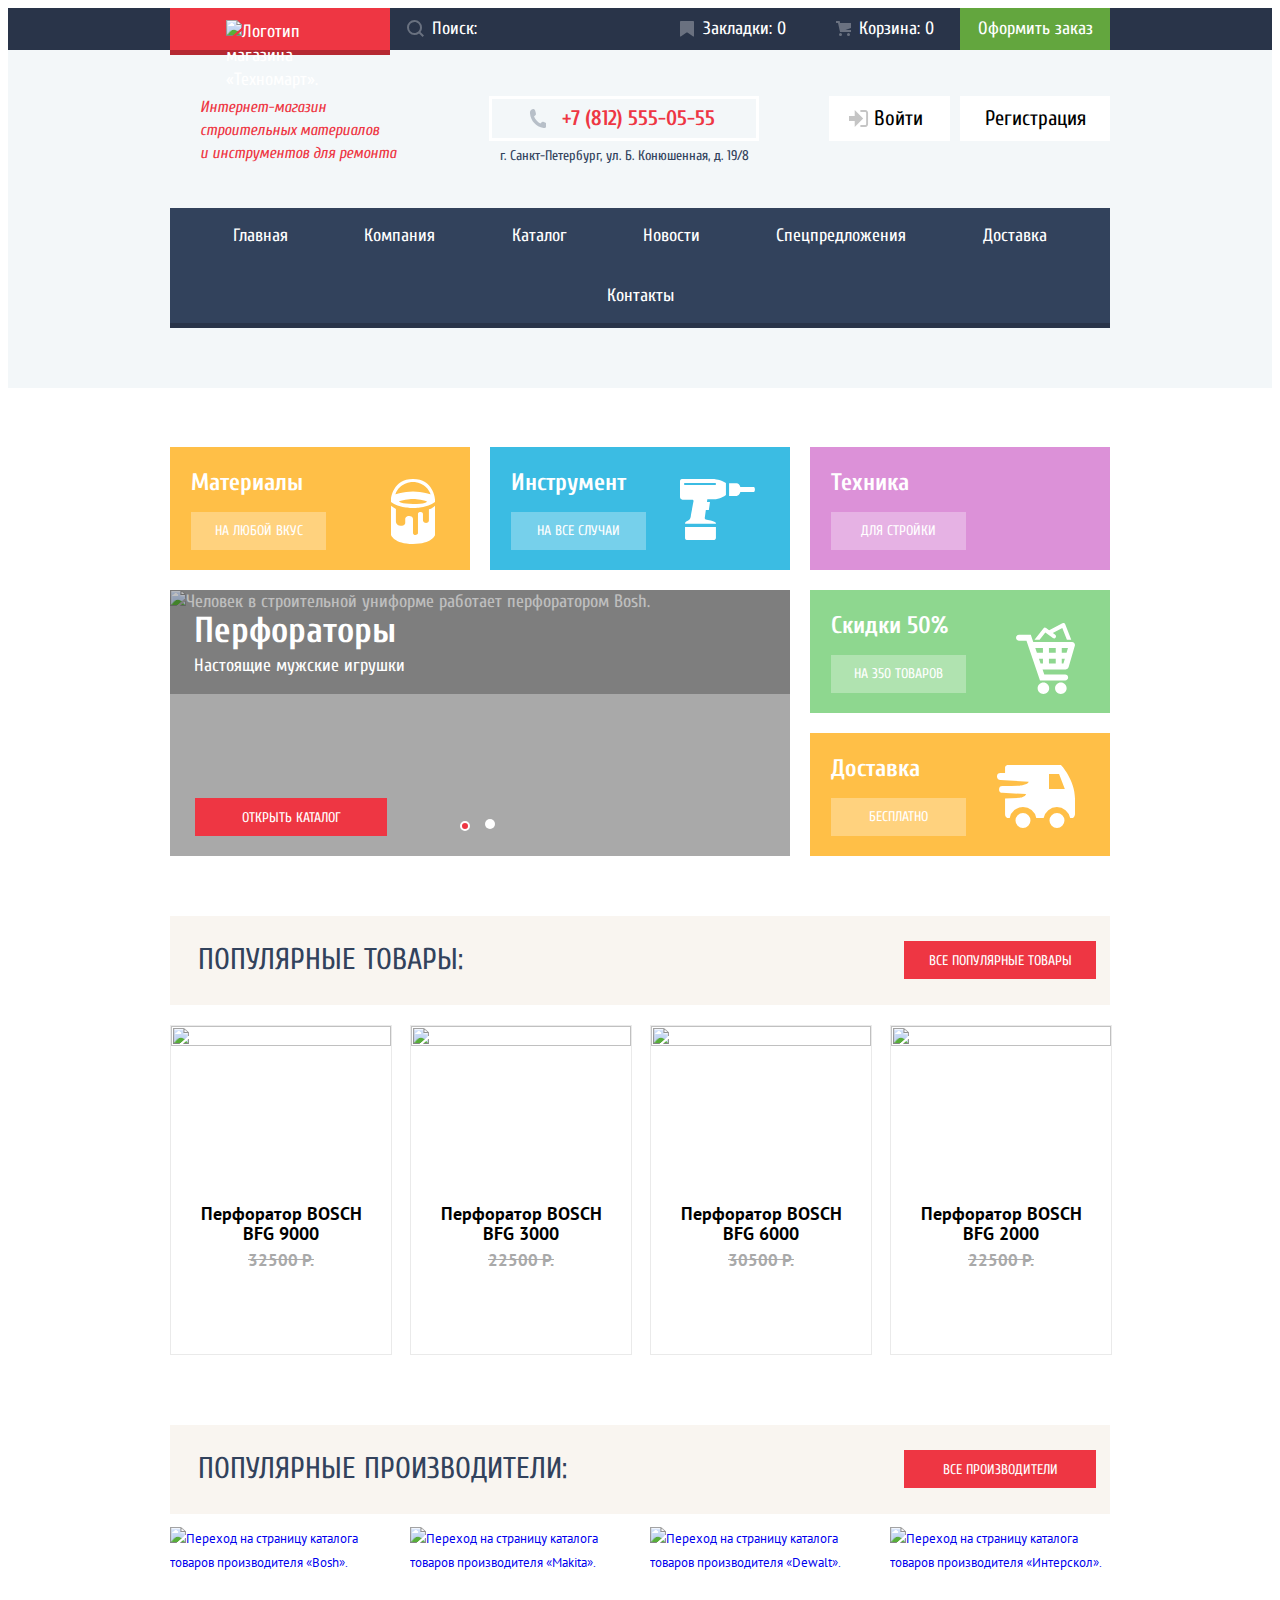
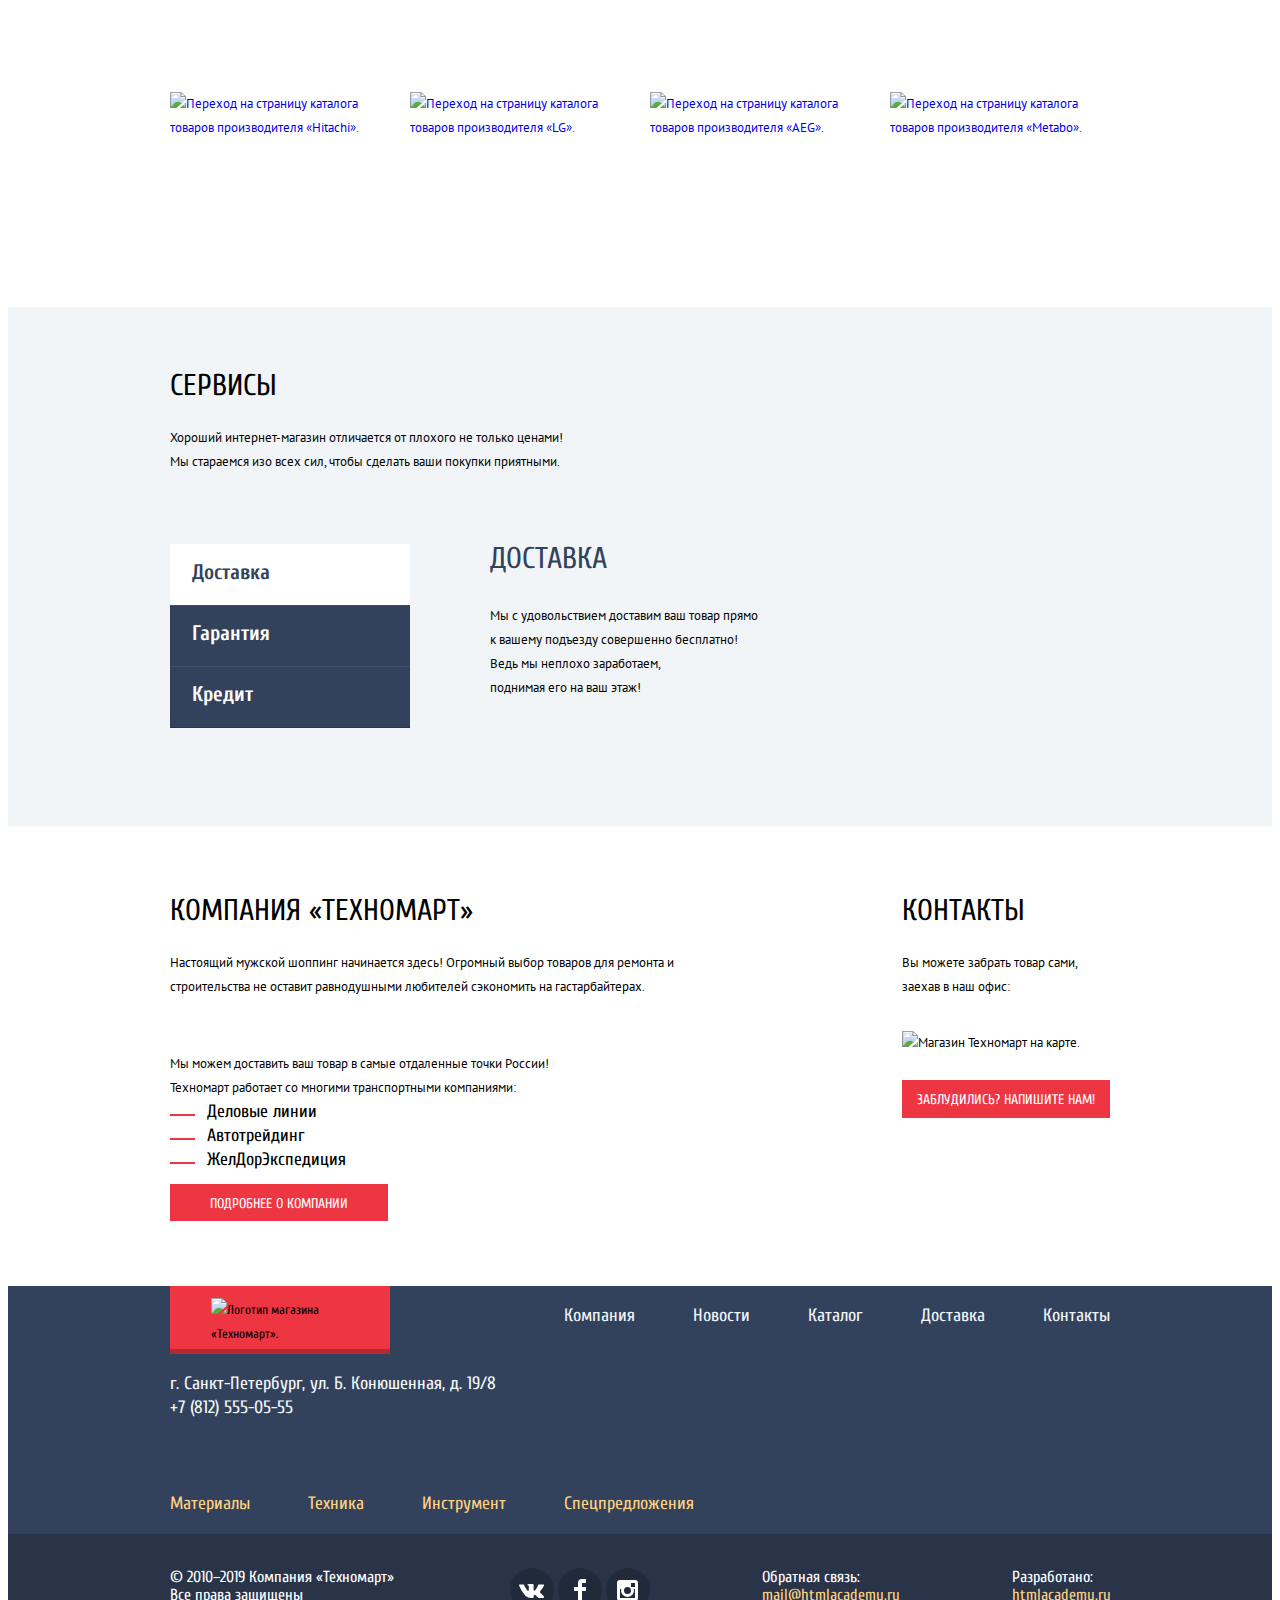
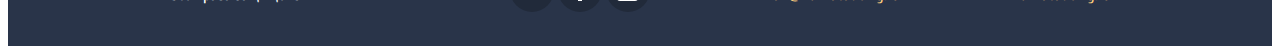
==== commit f9d64e25: "Правки хедера по ПП" ====
--- a/index.html
+++ b/index.html
@@ -45,12 +45,19 @@
         Интернет-магазин<br>строительных материалов<br>
         и инструментов для ремонта
       </p>
-      <p class="contacts-header">
+      <div class="contacts-header">
         <a class="phone-contacts-header" href="tel:+78125550555">+7 (812) 555-05-55</a>
-        Санкт-Петербург, ул. Б. Конюшенная, д. 19/8
-      </p>
+        <p>г. Санкт-Петербург, ул. Б. Конюшенная, д. 19/8
+        </p>
+      </div>
       <div class="login">
-        <a class="login-link" href="#">Войти</a>
+        <a class="login-link  enter-link" href="#">Войти</a>
+        <svg class="login-icon" width="20" height="17" fill="none" xmlns="http://www.w3.org/2000/svg">
+          <path d="M14.167 8.5L5.714 0v6H0v5h5.714v6l8.453-8.5z" fill="#C5C5C5" />
+          <path
+            d="M16.177 15.01h-4.788V17h4.788c2.074 0 2.861-1.81 2.885-3.026V3.028C19.038 1.811 18.252 0 16.177 0h-4.788v1.99h4.788c.8 0 .945.681.962 1.057v10.904c-.016.376-.163 1.059-.962 1.059z"
+            fill="#C5C5C5" />
+        </svg>
         <a class="login-link new-login-link" href="#">Регистрация</a>
       </div>
     </div>
@@ -106,12 +113,12 @@
               <a class="button" href="catalog.html">ОТКРЫТЬ КАТАЛОГ</a>
             </div>
             <div class="control-slider">
-              <button class="prev" type="button">Назад</button>
-              <button class="next" type="button">Вперед</button>
+              <button class="control-arrow  prev" type="button" aria-label="Назад"></button>
+              <button class="control-arrow  next" type="button" aria-label="Вперед"></button>
             </div>
             <div class="radio-btn-slider">
-              <button class="active-radio" type="button">Слайд-1</button>
-              <button type="button">Слайд-2</button>
+              <button class="btn-slider active-radio" type="button" aria-label="Слайд-1"></button>
+              <button class="btn-slider" type="button" aria-label="Слайд-2"></button>
             </div>
           </li>
           <li class="menu-nav-item  sale">
@@ -131,51 +138,63 @@
         </div>
         <ul class="list products-list">
           <li class="products-item">
-            <a href="#">
-              <img src="img/catalog/bosh9000.jpg" width="184" height="164" aria-labelledby="item1" alt="" />
+            <a class="catalog-link" href="#">
               <h3 id="item1">Перфоратор BOSCH <br>BFG 9000</h3>
+              <div class="img-catalog">
+                <img src="img/catalog/bosh9000.jpg" width="220" height="170" aria-labelledby="item1" alt="" />
+              </div>
               <s class="price  old-price" aria-hidden="true">32500 Р.</s>
               <p class="price  new-price">25500 Р.</p>
+              <span class="hidden new-product" aria-label="Новый товар"></span>
             </a>
             <div class="popup-menu">
-              <button class="popup-menu-cart" type="button">КУПИТЬ</button>
-              <button class="popup-menu-bookmark" type="button">В закладки</button>
+              <button class="popup-menu-button  button-cart" type="button">КУПИТЬ</button>
+              <button class="popup-menu-button  button-bookmark" type="button">В закладки</button>
             </div>
           </li>
           <li class="products-item">
-            <a href="#">
-              <img src="img/catalog/bosh3000.jpg" width="127" height="112" aria-labelledby="item2" alt="" />
+            <a class="catalog-link" href="#">
               <h3 id="item2">Перфоратор BOSCH <br>BFG 3000</h3>
+              <div class="img-catalog">
+                <img src="img/catalog/bosh3000.jpg" width="220" height="170" aria-labelledby="item2" alt="" />
+              </div>
               <s class="price  old-price" aria-hidden="true">22500 Р.</s>
               <p class="price  new-price">15500 Р.</p>
+              <span class="new-product" aria-label="Новый товар"></span>
             </a>
             <div class="popup-menu">
-              <button class="popup-menu-cart" type="button">КУПИТЬ</button>
-              <button class="popup-menu-bookmark" type="button">В закладки</button>
+              <button class="popup-menu-button  button-cart" type="button">КУПИТЬ</button>
+              <button class="popup-menu-button  button-bookmark" type="button">В закладки</button>
             </div>
           </li>
           <li class="products-item">
-            <a href="#">
-              <img src="img/catalog/bosh6000.jpg" width="144" height="128" aria-labelledby="item3" alt="" />
+            <a class="catalog-link" href="#">
               <h3 id="item3">Перфоратор BOSCH <br>BFG 6000</h3>
+              <div class="img-catalog">
+                <img src="img/catalog/bosh6000.jpg" width="220" height="170" aria-labelledby="item3" alt="" />
+              </div>
               <s class="price  old-price" aria-hidden="true">30500 Р.</s>
               <p class="price  new-price">25500 Р.</p>
+              <span class="hidden new-product" aria-label="Новый товар"></span>
             </a>
             <div class="popup-menu">
-              <button class="popup-menu-cart" type="button">КУПИТЬ</button>
-              <button class="popup-menu-bookmark" type="button">В закладки</button>
+              <button class="popup-menu-button  button-cart" type="button">КУПИТЬ</button>
+              <button class="popup-menu-button  button-bookmark" type="button">В закладки</button>
             </div>
           </li>
           <li class="products-item">
-            <a href="#">
-              <img src="img/catalog/bosh2000.jpg" width="127" height="112" aria-labelledby="item4" alt="" />
+            <a class="catalog-link" href="#">
               <h3 id="item4">Перфоратор BOSCH<br>BFG 2000</h3>
+              <div class="img-catalog">
+                <img src="img/catalog/bosh2000.jpg" width="220" height="170" aria-labelledby="item4" alt="" />
+              </div>
               <s class="price  old-price" aria-hidden="true">22500 Р.</s>
               <p class="price  new-price">12500 Р.</p>
+              <span class="new-product" aria-label="Новый товар"></span>
             </a>
             <div class="popup-menu">
-              <button class="popup-menu-cart" type="button">КУПИТЬ</button>
-              <button class="popup-menu-bookmark" type="button">В закладки</button>
+              <button class="popup-menu-button  button-cart" type="button">КУПИТЬ</button>
+              <button class="popup-menu-button  button-bookmark" type="button">В закладки</button>
             </div>
           </li>
         </ul>
@@ -252,7 +271,7 @@
             <li class="service-item"><a href="#credit">Кредит</a></li>
           </ul>
           <ul class="list desk-service-list">
-            <li class="desk-service-item  delivery-service" id="delivery">
+            <li class="desk-service-item  delivery-service " id="delivery">
               <h3 class="title">Доставка</h3>
               <p>
                 Мы с удовольствием доставим ваш товар прямо <br />
@@ -271,7 +290,7 @@
                 Дом уж восстановите как-нибудь сами.
               </p>
             </li>
-            <li class="desk-service-item  credit-service  hidden" id="credit">
+            <li class="desk-service-item  credit-service hidden" id="credit">
               <h3 class="title">Кредит</h3>
               <p>
                 Залезть в долговую яму стало проще!<br />Кредитные консультанты
@@ -283,7 +302,7 @@
         </div>
       </div>
     </section>
-    <div class="container-center container-columns">
+    <div class="container-center container-columns-about">
       <section class="about">
         <h2 class="title">КОМПАНИЯ «Техномарт»</h2>
         <p>
@@ -292,7 +311,7 @@
           на гастарбайтерах.
         </p>
         <p>
-          Мы можем доставить ваш товар в самые отдаленные точки России!
+          Мы можем доставить ваш товар в самые отдаленные точки России!<br>
           Техномарт работает со многими транспортными компаниями:
         </p>
         <ul class="list transport-list">
@@ -359,13 +378,13 @@
         </p>
         <ul class="list  social-list">
           <li class="social-item">
-            <a href="#"><span class="visually-hidden">Вконтакте</span></a>
+            <a href="#" class="vk"><span class="visually-hidden">Вконтакте</span></a>
           </li>
           <li class="social-item">
-            <a href="#"><span class="visually-hidden">Фейсбук</span></a>
+            <a href="#" class="fb"><span class="visually-hidden">Фейсбук</span></a>
           </li>
           <li class="social-item">
-            <a href="#"><span class="visually-hidden">Инстаграм</span></a>
+            <a href="#" class="instagram"><span class="visually-hidden">Инстаграм</span></a>
           </li>
         </ul>
         <p class="feedback">
@@ -379,6 +398,35 @@
       </div>
     </div>
   </footer>
+  <section class="modal  modal-feedback hidden">
+    <form class="feedback-form" action="https://echo.htmlacademy.ru/" method="POST">
+      <div class="messege-form-container">
+        <div class="input-form">
+          <div class="input-form-column">
+            <label for="name">Ваше имя:</label>
+            <input type="text" name="name" id="name" placeholder="Имя Фамилия">
+          </div>
+          <div class="input-form-column">
+            <label for="email">Ваш e-mail:</label>
+            <input type="email" name="email" id="email" placeholder="email@example.com">
+          </div>
+        </div>
+        <label for="messege">Текст письма:</label>
+        <textarea id="messege" name="messege" placeholder="В свободной форме"></textarea>
+      </div>
+      <div class="submit-container">
+        <button type="submit" class="button">Отправить</button>
+      </div>
+    </form>
+    <button type="button" class="close-button" aria-label="Закрыть"></button>
+  </section>
+  <section class="modal modal-map hidden">
+    <iframe
+      src="https://www.google.com/maps/embed?pb=!1m18!1m12!1m3!1d1998.5989424124007!2d30.320894616173568!3d59.93879686904788!2m3!1f0!2f0!3f0!3m2!1i1024!2i768!4f13.1!3m3!1m2!1s0x4696310fca5ba729%3A0xea9c53d4493c879f!2z0JHQvtC70YzRiNCw0Y8g0JrQvtC90Y7RiNC10L3QvdCw0Y8g0YPQuy4sIDE5LCDQodCw0L3QutGCLdCf0LXRgtC10YDQsdGD0YDQsywgMTkxMTg2!5e0!3m2!1sru!2sru!4v1614246037134!5m2!1sru!2sru"
+      width="943" height="449" style="border:0;" allowfullscreen="" loading="lazy"
+      title="Офис компании по адресу ул. Большая Конюшенная 19/8, Санкт-Петербург"></iframe>
+    <button type="button" class="close-button" aria-label="Закрыть"></button>
+  </section>
 </body>
 
 </html>
--- a/css/style.css
+++ b/css/style.css
@@ -7,6 +7,8 @@
   --dark-4: #161D29;
   --dark-5: #405069;
   --dark-6: #212A3A;
+  --dark-7: #3D546F;
+  --dark-8: #444444;
   /*  neutral-palette */
   --neutral-1: #F9F5F0;
   --neutral-2: #F1F5F7;
@@ -17,6 +19,10 @@
   --neutral-7: #F2F6F8;
   --neutral-8: #F7F3EC;
   --neutral-9: #E5E5E5;
+  --neutral-10: #D7DCDE;
+  --neutral-11: #ABABAB;
+  --neutral-12: #B5B5B5;
+  --neutral-13: #F4F4F4;
   /*  red-palette */
   --red-1: #EE3643;
   --red-2: #CA2C37;
@@ -27,6 +33,8 @@
   --green-3: #518534;
   --green-4: #8ED78F;
   --green-5: #367315;
+  --green-6: green;
+
   /*  yellow-palette  */
   --yellow-1: #FFBF47;
   --yellow-2: #FFC047;
@@ -41,6 +49,7 @@
   --white-rgb: 255, 255, 255;
   --neutral-4-rgb: 197, 197, 197;
   --neutral-5-rgb: 169, 169, 169;
+  --neutral-11-rgb: 171, 171, 171;
 }
 
 /* Global */
@@ -78,6 +87,7 @@
 img {
   max-width: 100%;
   height: auto;
+  object-fit: contain;
 }
 
 .navigation {
@@ -100,7 +110,6 @@
   font-weight: normal;
   margin: 0;
   padding: 0;
-
 }
 
 .button {
@@ -116,6 +125,10 @@
   display: none;
 }
 
+.appearance-none {
+  appearance: none;
+}
+
 /* centering  */
 .container-center {
   width: 940px;
@@ -149,8 +162,7 @@
 
 .header-container .container-center {
   display: flex;
-
-
+  height: 42px;
 }
 
 .logo {
@@ -158,7 +170,6 @@
   box-shadow: inset 0px -5px 0px rgba(var(--black-rgb), 0.24);
   width: 220px;
   height: 47px;
-
 }
 
 .logo img {
@@ -169,27 +180,30 @@
 /*  Search  */
 .search-form {
   flex-grow: 1;
-position: relative;
-}
+  position: relative;
+}
+
 .btn-search {
-width: 17px;
-height: 17px;
-position: absolute;
-top: 9px;
-left: 12px;
-}
+  width: 17px;
+  height: 17px;
+  position: absolute;
+  top: 11px;
+  left: 11px;
+}
+
 .search,
 .btn-search {
   background-color: transparent;
   border: none;
-
-}
+}
+
 .search {
   width: 100%;
   height: 100%;
   padding-bottom: 9px;
   padding-left: 42px;
-  }
+  padding-top: 9px;
+}
 
 
 /*placeholder */
@@ -198,6 +212,7 @@
   font-family: "Cuprum", "Nimbus Sans L", "Helvetica", "Arial", sans-serif;
   font-size: 18px;
   line-height: 24px;
+
 }
 
 .search::-moz-placeholder {
@@ -205,18 +220,17 @@
   opacity: 1;
   font-family: "Cuprum", "Nimbus Sans L", "Helvetica", "Arial", sans-serif;
   font-size: 18px;
-  line-height: 24px;
 }
 
 .search:-ms-input-placeholder {
   color: var(--white);
   font-family: "Cuprum", "Nimbus Sans L", "Helvetica", "Arial", sans-serif;
   font-size: 18px;
-  line-height: 24px;
+  line-height: 24px
 }
 
 /*  search-focus */
-.search:hover + .btn-search path{
+.search:hover+.btn-search path {
   opacity: 1;
 }
 
@@ -225,7 +239,8 @@
   border: none;
   outline: none;
 }
-.search:focus + .btn-search path{
+
+.search:focus+.btn-search path {
   fill: var(--red-1);
   opacity: 1;
 }
@@ -233,17 +248,66 @@
 /*link-header */
 .link {
   width: 150px;
+  box-sizing: border-box;
   color: var(--white);
-
-}
+  padding-top: 9px;
+}
+
+.bookmark-link {
+  padding-left: 43px;
+  position: relative;
+}
+
+.cart-link {
+  padding-left: 49px;
+  position: relative;
+}
+
+.bookmark-link::before {
+  content: "";
+  position: absolute;
+  width: 14px;
+  height: 16px;
+  background-image: url("../img/icon/icon-bookmark.svg");
+  background-position: 0 0;
+  background-repeat: no-repeat;
+  top: 13px;
+  left: 20px;
+  opacity: 0.3;
+}
+
+.cart-link::before {
+  content: "";
+  position: absolute;
+  width: 15px;
+  height: 15px;
+  background-image: url("../img/icon/icon-cart.svg");
+  background-position: 0 0;
+  background-repeat: no-repeat;
+  top: 13px;
+  left: 26px;
+  opacity: 0.3;
+}
+
+.bookmark-link:hover::before,
+.cart-link:hover::before {
+  opacity: 1;
+}
+
 
 .link:active {
   background-color: var(--dark-4);
   color: rgba(var(--white-rgb), 0.5);
 }
 
+.bookmark-link:active::before,
+.cart-link:active::before {
+  opacity: 0.3;
+}
+
 .order-link {
   background-color: var(--green-1);
+  text-align: center;
 }
 
 .order-link:hover {
@@ -257,10 +321,9 @@
 /* middle-header */
 .middle-container-center {
   display: flex;
-  padding: 41px 0;
-  justify-content: space-between;
-}
-
+  padding-top: 46px;
+  padding-bottom: 40px;
+}
 
 .info {
   font-style: italic;
@@ -268,10 +331,18 @@
   line-height: 23px;
   color: var(--red-1);
   margin: 0;
+  padding-left: 30px;
 }
 
 /*contacts-header */
+
 .contacts-header {
+  margin-left: 93px;
+  margin-right: auto;
+}
+
+.contacts-header p {
+  text-align: center;
   font-size: 14px;
   line-height: 24px;
   color: var(--dark-2);
@@ -279,30 +350,83 @@
 }
 
 .phone-contacts-header {
+  box-sizing: border-box;
+  display: block;
+  margin-bottom: 3px;
+  position: relative;
+  text-align: center;
+  width: 270px;
   font-weight: bold;
   font-size: 21px;
   line-height: 30px;
   color: var(--red-1);
   border: 3px solid var(--white);
+  padding-top: 4px;
+  padding-left: 29px;
+  padding-bottom: 5px;
+}
+
+.phone-contacts-header::before {
+  content: "";
+  position: absolute;
+  width: 17px;
+  height: 19px;
+  background-image: url("../img/icon/icon-phone.svg");
+  background-repeat: no-repeat;
+  background-position: 0 0;
+  left: 37px;
+  top: 10px;
 }
 
 /* login  */
+.login {
+  display: flex;
+  width: 281px;
+  justify-content: space-between;
+  position: relative;
+}
+
 .login-link {
   display: block;
+  box-sizing: border-box;
   background-color: var(--white);
   font-size: 21px;
   line-height: 21px;
   color: var(--black);
-}
-
-.user-link:hover {
+  padding-top: 12px;
+  height: 45px;
+}
+
+.enter-link {
+  padding-left: 45px;
+  width: 121px;
+}
+
+.login-icon {
+  position: absolute;
+  top: 14px;
+  left: 20px;
+}
+
+.new-login-link {
+  width: 150px;
+  text-align: center;
+}
+
+.login-link:hover {
   color: var(--red-1);
 }
 
-.login-link:active,
-.user-name:active,
-.user-link:active {
+.login-link:hover+.login-icon path {
+  fill: var(--dark-7);
+}
+
+.login-link:active {
   color: var(--neutral-4);
+}
+
+.login-link:active+.login-icon path {
+  fill: var(--neutral-4);
 }
 
 /* menu-header  */
@@ -316,11 +440,13 @@
   display: flex;
   flex-wrap: wrap;
   justify-content: space-around;
-  padding: 16px 53px 20px 53px;
-}
-
-.site-navigation-item {
-  margin-right: 56px
+  padding-left: 25px;
+  padding-right: 25px;
+}
+
+.site-navigation-item a {
+  display: block;
+  padding: 16px 28px 20px;
 }
 
 .site-navigation-item:last-child {
@@ -357,7 +483,6 @@
 
 .materials {
   background-color: var(--yellow-1);
-
 }
 
 .tools {
@@ -378,6 +503,61 @@
 
 .menu-nav-item {
   padding: 21px;
+  position: relative;
+}
+
+/*background-icon*/
+
+.menu-nav-item::after {
+  content: "";
+  position: absolute;
+  background-position: 0 0;
+  background-repeat: no-repeat;
+  top: 32px;
+  right: 35px;
+}
+
+.materials::after {
+  background-image: url("../img/icon/icon-material.svg");
+  width: 44px;
+  height: 65px;
+}
+
+.tools::after {
+  background-image: url("../img/icon/icon-tools.svg");
+  width: 75px;
+  height: 61px;
+}
+
+.technic::after {
+  background-image: url("../img/icon/icon-techniс.svg");
+  width: 78px;
+  height: 62px;
+}
+
+.sale::after {
+  background-image: url("../img/icon/icon-sale.svg");
+  width: 59px;
+  height: 72px;
+}
+
+.delivery::after {
+  background-image: url("../img/icon/icon-delivery.svg");
+  width: 78px;
+  height: 63px;
+}
+
+/* new  */
+.materials::before {
+  content: "";
+  width: 70px;
+  height: 70px;
+  background-image: url("../img/decors/new.png");
+  background-position: 0 0;
+  background-repeat: no-repeat;
+  position: absolute;
+  top: 0;
+  right: 0;
 }
 
 .menu-nav-item h3 {
@@ -414,6 +594,7 @@
 .promo {
   grid-row: 2/-1;
   grid-column: 1/3;
+  position: relative;
 }
 
 .slider {
@@ -426,8 +607,13 @@
 .container-title {
   background-color: rgba(var(--black-rgb), 0.25);
   position: absolute;
+  box-sizing: border-box;
   top: 0;
   z-index: 2;
+  padding-top: 23px;
+  padding-left: 24px;
+  padding-bottom: 16px;
+  width: 100%;
 }
 
 .slider h3 {
@@ -442,12 +628,75 @@
   font-size: 18px;
   line-height: 24px;
   color: var(--white);
+  margin-top: 5px;
+  margin-bottom: 0;
 }
 
 .slider img {
   position: absolute;
   top: 0;
-
+}
+
+.slider .button {
+  position: absolute;
+  box-sizing: border-box;
+  width: 192px;
+  text-align: center;
+  padding-top: 11px;
+  padding-bottom: 9px;
+  bottom: 20px;
+  left: 25px;
+}
+
+/* control-slider */
+.control-arrow {
+  position: absolute;
+  width: 22px;
+  height: 40px;
+  top: 115px;
+  background-image: url("../img/decors/icon-left.png");
+  background-position: 0 0;
+  background-repeat: no-repeat;
+  background-color: transparent;
+  border: none;
+}
+
+.control-arrow:focus {
+  outline: none;
+}
+
+.prev {
+  left: 25px;
+}
+
+.next {
+  right: 25px;
+  transform: rotate(180deg);
+}
+
+.radio-btn-slider {
+  position: absolute;
+  bottom: 20px;
+  left: 280px;
+}
+
+.btn-slider {
+  width: 10px;
+  height: 10px;
+  padding: 0;
+  border: none;
+  border-radius: 50%;
+  background-color: var(--white);
+  margin-left: 10px;
+}
+
+.btn-slider:focus {
+  outline: none;
+}
+
+.active-radio {
+  background-color: var(--red-1);
+  border: 2px solid var(--white);
 }
 
 /* popular-section */
@@ -467,7 +716,6 @@
   width: 192px;
   padding-top: 11px;
   padding-bottom: 9px;
-
 }
 
 /* catalog */
@@ -476,21 +724,27 @@
 }
 
 .products-list {
-
-  display: flex;
-  flex-wrap: wrap;
+  display: grid;
+  grid-template-columns: repeat(4, 220px);
+  gap: 20px;
   padding: 0;
   margin-top: 20px;
   margin-bottom: 0;
 }
 
 .products-item {
+  position: relative;
+}
+
+.catalog-link {
+  display: flex;
+  flex-direction: column;
+  align-items: center;
   width: 220px;
-  margin-right: 20px;
-}
-
-.products-item:nth-child(4n) {
-  margin-right: 0;
+  min-height: 318px;
+  background-color: var(--white);
+  border: 1px solid var(--neutral-6);
+  position: relative;
 }
 
 .products-item h3 {
@@ -499,6 +753,15 @@
   font-size: 18px;
   line-height: 20px;
   color: var(--black);
+  margin-top: 8px;
+  margin-bottom: 7px;
+  text-align: center;
+}
+
+.img-catalog {
+  width: 220px;
+  height: 170px;
+  order: -1;
 }
 
 .price {
@@ -510,65 +773,101 @@
 
 .old-price {
   color: var(--neutral-5);
+  margin-bottom: 13px;
 }
 
 .new-price {
   color: var(--white);
-  background-color: var(--red-1);
-}
-
-
-.products-item a {
+  background-image: url("../img/decors/red-button.png");
+  background-position: 0 0;
+  background-repeat: no-repeat;
+  width: 141px;
+  height: 38px;
+  text-align: center;
+  box-sizing: border-box;
+  padding-top: 10px;
+}
+
+.new-product {
+  background-image: url("../img/decors/new.png");
+  background-position: 0 0;
+  background-repeat: no-repeat;
+  position: absolute;
+  width: 70px;
+  height: 70px;
+  top: 0;
+  right: 0;
+}
+
+/*hover item catalog  */
+.catalog-link:hover {
+  border: 1px solid var(--neutral-6);
+  box-shadow: 0px 4px 20px rgba(var(--black-rgb), 0.15);
+}
+
+.catalog-link:hover .img-catalog {
+  visibility: hidden
+}
+
+.catalog-link:hover+.popup-menu,
+.popup-menu:hover {
   display: block;
-  width: 220px;
-  min-height: 318px;
-  background-color: var(--white);
-  border: 1px solid var(--neutral-6);
-}
-
-/*hover item catalog  */
-.products-item a:hover {
-  border: 1px solid var(--neutral-6);
-  filter: drop-shadow(0px 4px 20px rgba(var(--black-rgb), 0.15));
-
 }
 
 /*  pop-up menu item  */
 .popup-menu {
+  display: none;
+  position: absolute;
+  width: 220px;
+  height: 170px;
+  box-sizing: border-box;
+  top: 1px;
+  left: 1px;
+  background-color: var(--white);
+  padding-top: 38px;
+  text-align: center;
+}
+
+.popup-menu-button {
+  box-sizing: border-box;
+  width: 135px;
+  height: 38px;
+  text-align: center;
   font-family: "Cuprum", "Nimbus Sans L", "Helvetica", "Arial", sans-serif;
   font-size: 14px;
   line-height: 18px;
   color: var(--white);
-}
-
-.popup-menu-cart {
+  outline: none;
+  border: none;
+}
+
+.button-cart {
   background-color: var(--green-1);
   box-shadow: inset 0px -3px 0px var(--green-5);
   border-radius: 2px;
-  outline: none;
-}
-
-/* status-popup-menu-cart */
-.popup-menu-cart:hover {
-  background-color: var(--green-2);
-}
-
-.popup-menu-cart:active {
-  background-color: var(--green-3);
-}
-
-.popup-menu-bookmark {
+  margin-bottom: 10px;
+}
+
+.button-bookmark {
   background-color: transparent;
   border: 3px solid var(--green-1);
   color: var(--dark-2);
-  outline: none;
-}
-
-.popup-menu-bookmark:hover {
+}
+
+/* status-popup-menu-cart */
+.button-cart:hover {
+  background-color: var(--green-2);
+}
+
+.button-cart:active {
+  background-color: var(--green-3);
+}
+
+.button-bookmark:hover {
   border-color: var(--dark-2);
 }
 
-.popup-menu-bookmark:active {
+.button-bookmark:active {
   border-color: var(--dark-2);
   opacity: 0.5;
 }
@@ -579,36 +878,39 @@
 }
 
 .brands-list {
-  display: flex;
-  flex-wrap: wrap;
+  display: grid;
+  grid-template-columns: repeat(4, 1fr);
+  gap: 20px;
   padding: 0;
 }
 
-.brands-item {
+.brands-item a {
+  display: block;
   width: 220px;
-  margin-right: 20px;
-}
-
-.brands-item:nth-child(4n) {
-  margin-right: 0;
+  height: 145px;
 }
 
 .brands-item a:hover {
-  filter: drop-shadow(0px 4px 20px rgba(var(--black-rgb), 0.15));
+  box-shadow: 0px 4px 20px rgba(var(--black-rgb), 0.15);
 }
 
 .brands-item a:active {
   background-color: rgba(var(--black-rgb), 0.01);
-
 }
 
 /*section service */
+
 .service {
   background-color: var(--neutral-2);
   margin-bottom: 70px;
   padding-top: 64px;
-  padding-bottom: 99px;
-
+}
+
+.service .container-columns {
+  display: grid;
+  grid-template-columns: 240px 1fr;
+  column-gap: 80px;
+  margin-bottom: 0;
 }
 
 .service h2,
@@ -625,14 +927,13 @@
 
 .service-content {
   display: flex;
-
 }
 
 .service-list {
   padding: 0;
-  margin: 0 80px 0 0;
+  margin: 0 80px 99px 0;
   width: 240px;
-
+  position: relative;
 }
 
 .service-item a {
@@ -650,14 +951,50 @@
   color: var(--white);
 }
 
+/*decor-line*/
+.service-list::after {
+  content: "";
+  position: absolute;
+  width: 10px;
+  height: 279px;
+  background-image: url("../img/decors/service-line.png");
+  background-position: 0 0;
+  background-repeat: no-repeat;
+  top: -47px;
+  right: 0;
+}
+
+/*description-service*/
+
 .desk-service-list {
   margin: 0;
   padding: 0;
 }
 
+.desk-service-item {
+  height: 100%;
+  background-repeat: no-repeat;
+  background-position: right;
+}
+
 .desk-service-item .title {
   margin-top: 0;
   margin-bottom: 30px;
+}
+
+.delivery-service {
+  background-image: url("../img/service/serviсe-delivery.png");
+  background-size: 468px 261px;
+}
+
+.guarantee-service {
+  background-image: url("../img/service/serviсe-guarantee.png");
+  background-size: 389px 283px;
+}
+
+.credit-service {
+  background-image: url("../img/service/serviсe-credit.png");
+  background-size: 465px 285px;
 }
 
 /* current  type of service */
@@ -672,6 +1009,12 @@
   box-shadow: 0px 1px 0px var(--dark-1), inset 0px 1px 0px var(--dark-5);
 }
 
+.current-service a:hover {
+  background-color: var(--white);
+  box-shadow: 0px 1px 0px var(--white);
+  color: var(--dark-2);
+}
+
 .transport-item {
   font-family: "Cuprum", "Nimbus Sans L", "Helvetica", "Arial", sans-serif;
   font-size: 18px;
@@ -679,22 +1022,21 @@
 }
 
 /* about  & contacts */
-.container-columns {
+.container-columns-about {
   display: flex;
   margin-bottom: 70px;
-
 }
 
 .about {
   margin-right: 180px;
 }
 
-.container-columns p {
+.container-columns-about p {
   margin: 0;
 }
 
 .about p:nth-child(2) {
-  margin-bottom: 80px;
+  margin-bottom: 53px;
 }
 
 .transport-list {
@@ -703,6 +1045,21 @@
   margin-bottom: 20px;
 }
 
+/* transport-list decor */
+.transport-item {
+  position: relative;
+}
+
+.transport-item::before {
+  content: "";
+  position: absolute;
+  width: 25px;
+  height: 2px;
+  background-color: var(--red-1);
+  top: 14px;
+  left: -37px;
+}
+
 .contacts p {
   margin-bottom: 32px;
 }
@@ -713,9 +1070,22 @@
   margin-bottom: 25px;
 }
 
+/*buttons*/
+.container-columns-about .button {
+  padding-top: 11px;
+  padding-bottom: 9px;
+}
+
+.about .button {
+  box-sizing: border-box;
+  width: 220px;
+  padding-left: 40px;
+  padding-right: 40px;
+}
+
 .contacts .button {
-  /*между кнопкой и картой сверху расстояние больше, чем марджин у карты*/
   border: none;
+  width: 100%;
 }
 
 /* footer */
@@ -748,7 +1118,6 @@
   display: flex;
   flex-wrap: wrap;
   padding-left: 0;
-
 }
 
 .footer-nav-item {
@@ -795,8 +1164,8 @@
   color: inherit;
 }
 
-
 /* footer-bottom  */
+
 .footer-container .container-center {
   display: flex;
   justify-content: space-between;
@@ -813,6 +1182,7 @@
 }
 
 /*social-link*/
+
 .social-list {
   padding: 0;
   margin: 0;
@@ -821,7 +1191,6 @@
 
 .social-item {
   display: inline-block;
-
 }
 
 .social-item a {
@@ -830,11 +1199,27 @@
   height: 44px;
   background-color: var(--dark-6);
   border-radius: 50%;
+  background-repeat: no-repeat;
+  background-position: center;
+}
+
+.vk {
+  background-image: url("../img/icon/icon-vk.svg");
+  background-size: 26px 15px;
+}
+
+.fb {
+  background-image: url("../img/icon/icon-fb.svg");
+  background-size: 12px 22px;
+}
+
+.instagram {
+  background-image: url("../img/icon/icon-insta.svg");
+  background-size: 21px 21px;
 }
 
 .feedback {
   width: 137px;
-
 }
 
 .developer {
@@ -848,6 +1233,7 @@
 }
 
 /* state footer-link */
+
 .footer-nav-item a:hover,
 .footer-menu-item a:hover {
   text-decoration: underline;
@@ -882,26 +1268,61 @@
 
 /*  catalog-page  */
 
+
 /* header */
+
 .inner-page .main-header {
   margin-bottom: 21px;
 }
 
-.login-link {
+.full-cart {
+  background-color: var(--red-1);
+}
+
+/*login*/
+
+.login-authorized {
+  position: relative;
+}
+
+.login-link-authorized {
+  display: block;
   min-width: 299px;
   text-align: center;
   padding-top: 12px;
   padding-bottom: 12px;
-
-}
-
-.login-link p {
+  background-color: var(--white);
+  font-size: 21px;
+  line-height: 21px;
+  color: var(--black);
+}
+
+.user-icon {
+  position: absolute;
+  left: 15px;
+}
+
+.user-icon-out {
+  position: absolute;
+  right: 15px;
+  top: 15px;
+}
+
+.login-link-authorized p {
   margin: 0;
   padding: 0;
-
-}
-
-/*  login */
+}
+
+.user-icon:hover path,
+.user-icon-out:hover path {
+  fill: var(--dark-7)
+}
+
+.user-icon:active path,
+.user-icon-out:active path {
+  fill: var(--neutral-4);
+}
+
 .user-link-block {
   text-align: center;
 }
@@ -910,39 +1331,102 @@
   font-size: 16px;
   line-height: 18px;
   color: var(--dark-2);
-
+}
+
+
+.user-link:hover {
+  color: var(--red-1);
+}
+
+.user-name:active,
+.user-link:active {
+  color: var(--neutral-4);
 }
 
 .user-link:first-child {
   margin-right: 30px;
+  position: relative;
+}
+
+.user-link:first-child::after {
+  content: "";
+  position: absolute;
+  width: 6px;
+  height: 6px;
+  border-radius: 50%;
+  background-color: var(--black);
+  top: 6px;
+  right: -20px;
+}
+
+/* content-catalog */
+
+/*grid*/
+
+.page-catalog .container-grid {
+  display: grid;
+  grid-template-columns: 220px 1fr;
+  grid-template-rows: repeat(3, auto) 1fr auto;
+  gap: 20px;
+}
+
+.breadcrumbs-navigation {
+  grid-column: 1/-1;
 }
 
 /*breadcrumbs*/
+
 .breadcrumbs-list {
   margin-top: 0;
   padding: 0;
   display: flex;
   flex-wrap: wrap;
-  margin-bottom: 20px;
+
 }
 
 .breadcrumbs-item {
   margin-right: 40px;
+  position: relative;
 }
 
 .breadcrumbs-item a {
   display: block;
 }
 
+.page-home {
+  margin-top: 3px;
+  width: 14px;
+  height: 12px;
+  background-image: url("../img/icon/icon-home.svg");
+  background-position: 0 0;
+  background-repeat: no-repeat;
+}
+
+.breadcrumbs-item::after {
+  content: "";
+  position: absolute;
+  width: 8px;
+  height: 12px;
+  background-image: url("../img/decors/icon-right-small.svg");
+  background-position: 0 0;
+  background-repeat: no-repeat;
+  top: 3px;
+  right: -25px;
+}
+
+.breadcrumbs-item:last-child:after {
+  display: none;
+}
+
 /*  h1  */
+
 .page-catalog .title {
   background-color: var(--neutral-7);
-
 }
 
 .page-catalog h1 {
   padding: 30px;
-  margin-bottom: 20px;
+  grid-column: 1/-1;
 }
 
 .page-title,
@@ -960,26 +1444,23 @@
   margin: 0;
 }
 
-/* flex-catalog*/
-.container-columns-catalog {
-  display: flex;
-  margin-bottom: 59px;
-}
-
 /* filters  */
+
 .filter {
   width: 220px;
-  margin-right: 20px;
+  grid-row: 3/-1;
 }
 
 .filter .page-title {
   background-color: var(--neutral-8);
-
+  border-radius: 5px;
 }
 
 .filter-form fieldset {
   border: none;
   border-bottom: solid 1px rgba(var(--black-rgb), 0.1);
+  padding: 0;
+  margin: 0;
 }
 
 .filter-form legend {
@@ -987,22 +1468,97 @@
   font-size: 17px;
   line-height: 30px;
   text-transform: uppercase;
-}
-
-.price-form input {
+  padding-top: 16px;
+}
+
+/*price*/
+
+.range-filter {
+  margin-bottom: 25px;
+  margin-top: 11px;
+}
+
+.range-controls {
+  box-sizing: border-box;
+  background-color: var(--neutral-8);
+  border-radius: 5px;
+  width: 100%;
+  height: 80px;
+  margin-bottom: 9px;
+  padding-top: 39px;
+  padding-left: 20px;
+  padding-right: 20px;
+  position: relative;
+}
+
+.scale {
+  background-color: var(--neutral-10);
+  height: 2px;
+}
+
+.bar {
+  height: 2px;
+  background-color: var(--green-4);
+  width: 70%;
+}
+
+.toggle {
+  width: 4px;
+  height: 4px;
+  border-radius: 50%;
+  background-color: var(--neutral-11);
+  box-shadow: 0 2px rgba(var(--neutral-11-rgb), 0.3);
+  border: 8px solid var(--white);
+  position: absolute;
+  top: 29px;
+}
+
+.toggle-max {
+  left: 129px;
+}
+
+.price-controls {
+  display: flex;
+  justify-content: space-between;
+}
+
+.price-controls input {
   font-size: 17px;
   line-height: 18px;
-}
-
-.price-form,
+  background-color: var(--neutral-8);
+  border: none;
+  width: 95px;
+  box-sizing: border-box;
+  padding: 10px 0 10px 0;
+  text-align: center;
+  border-radius: 5px;
+}
+
+.price-controls span {
+  font-size: 16px;
+  line-height: 18px;
+  color: var(--dark-8);
+  padding-top: 10px;
+}
+
+.range-controls,
 .sort {
   background-color: var(--neutral-8);
+}
+
+/*brands-filter*/
+
+.filter-list {
+  margin-top: 16px;
+  margin-bottom: 27px;
 }
 
 .filter-option {
   font-size: 15px;
   line-height: 19px;
   text-transform: uppercase;
+  position: relative;
+  margin-bottom: 21px;
 }
 
 .filter-input-checkbox:hover+label,
@@ -1010,7 +1566,70 @@
   outline: none;
 }
 
+/*checkbox*/
+
+.filter-input-checkbox+label::before {
+  content: "";
+  position: absolute;
+  width: 19px;
+  height: 19px;
+  border: 2px solid var(--neutral-4);
+  bottom: -2px;
+  left: -40px;
+}
+
+.filter-input-checkbox:checked+label::before {
+  content: "";
+  position: absolute;
+  width: 27px;
+  height: 23px;
+  background-image: url("../img/decors/checked.svg");
+  background-position: 0 0;
+  background-repeat: no-repeat;
+  bottom: -2px;
+  left: -40px;
+  border: none;
+}
+
+/*radio-button*/
+
+.filter-input-radio+label::before {
+  content: "";
+  position: absolute;
+  width: 17px;
+  height: 17px;
+  border: 4px solid var(--neutral-4);
+  border-radius: 50%;
+  bottom: -2px;
+  left: -40px;
+}
+
+.filter-input-radio:checked+label::after {
+  content: "";
+  position: absolute;
+  width: 9px;
+  height: 9px;
+  border-radius: 50%;
+  background-color: var(--neutral-4);
+  top: 4px;
+  left: -32px;
+}
+
+.filter-input-checkbox+label:hover::before,
+.filter-input-radio+label:hover::before {
+  border-color: var(--neutral-12);
+}
+
+.filter-input-checkbox:checked+label:hover::before {
+  background-image: url("../img/decors/checkbox-hover.svg");
+}
+
+.filter-input-radio:checked+label:hover:after {
+  background-color: var(--neutral-12);
+}
+
 /* blocked checkbox & radiobutton  */
+
 .filter-option .blocked {
   opacity: 0.4;
 }
@@ -1018,32 +1637,51 @@
 .show-button {
   background: var(--white);
   border: 1px solid var(--neutral-9);
+  text-align: center;
+  width: 100%;
+  padding-top: 10px;
+  padding-bottom: 10px;
 }
 
 /*  sort  */
+
 .sort {
+  grid-column-start: 2;
+  grid-row: 3/4;
+  line-height: 18px;
   display: flex;
-  padding: 10px;
-  margin-bottom: 28px;
+  align-items: center;
+  padding-left: 10px;
+  padding-right: 10px;
 }
 
 .sort .page-title {
-  margin: 0 0 0 14px;
+  width: 99px;
+  text-align: center
 }
 
 .sort-list {
-  margin-top: 0;
-  margin-left: 140px;
+  margin-left: auto;
   padding: 0;
   display: flex;
+  justify-content: end;
+  margin-right: 40px;
+}
+
+.sort-version-list {
+  width: 55px;
+  padding-left: 6px;
+  padding-right: 6px;
+  display: flex;
+  justify-content: space-between;
 }
 
 .sort-option {
-  margin-right: 65px;
+  margin-right: 70px;
 }
 
 .sort-option:last-child {
-  margin-right: 45px;
+  margin-right: 0;
 }
 
 .sort-choice {
@@ -1064,24 +1702,33 @@
   text-decoration: none;
 }
 
+/*sort-version-decor*/
+
+.sort-choice-up {
+  transform: rotate(180deg);
+}
+
+.sort-choice-up path {
+  fill: var(--red-1);
+}
+
 /*  catalog products  */
 
 .catalog .products-list {
-  display: flex;
-  flex-wrap: wrap;
-  margin: 0;
+  display: grid;
+  grid-template-columns: repeat(3, 220px);
 }
 
 .catalog .products-item {
   width: 220px;
-  margin-right: 20px;
-}
-
-.catalog .products-item:nth-child(3n) {
-  margin-right: 0;
+}
+
+.old-price-hidden {
+  visibility: hidden;
 }
 
 /* pagination */
+
 .pagination-nav {
   margin-top: 48px;
 }
@@ -1105,11 +1752,22 @@
   padding: 10px 31px;
 }
 
+.pagination-item .show-button:hover {
+  border-color: var(--neutral-4);
+}
+
 .pagination-item .show-button:active {
   border-color: var(--red-1);
 }
 
+.pagination-item .current {
+  background-color: var(--red-1);
+  color: var(--white);
+  border: none;
+}
+
 /* article-catalog-page */
+
 .perforator-info {
   background-color: var(--neutral-2);
   margin-bottom: 0;
@@ -1117,7 +1775,6 @@
 
 .perforator-info .container-center {
   padding-top: 64px;
-
 }
 
 .perforator-info .title {
@@ -1129,3 +1786,88 @@
   margin: 0;
   padding-bottom: 68px;
 }
+
+/*modal*/
+
+.modal {
+  box-sizing: border-box;
+  border-top: 7px solid var(--red-1);
+  background-color: var(--white);
+  box-shadow: 0px 4px 20px rgba(var(--black-rgb), 0.15);
+  position: fixed;
+  z-index: 3;
+}
+
+.messege-form-container {
+  margin-top: 46px;
+  margin-bottom: 37px;
+  padding-left: 80px;
+  padding-right: 80px;
+}
+
+.modal-feedback {
+  width: 620px;
+  top: 359px;
+  left: 282px;
+}
+
+.messege-form-container label {
+  font-family: "Cuprum", "Nimbus Sans L", "Helvetica", "Arial", sans-serif;
+  font-size: 18px;
+  line-height: 24px;
+  display: block;
+  margin-bottom: 11px;
+}
+
+.input-form {
+  display: flex;
+  justify-content: space-between;
+  margin-bottom: 13px;
+}
+
+.messege-form-container input,
+.messege-form-container textarea {
+  border: 2px solid var(--neutral-4);
+  border-radius: 2px;
+  box-sizing: border-box;
+}
+
+.messege-form-container input {
+  width: 220px;
+  height: 38px;
+}
+
+.messege-form-container textarea {
+  width: 460px;
+  height: 114px;
+}
+
+.submit-container {
+  background-color: var(--neutral-13);
+  text-align: center;
+  padding-top: 37px;
+  padding-bottom: 37px;
+}
+
+.submit-container button {
+  width: 460px;
+  box-sizing: border-box;
+  border: none;
+  outline: none;
+  padding-top: 11px;
+  padding-bottom: 9px;
+}
+
+.close-button {
+  width: 21px;
+  height: 21px;
+  background-image: url("../img/decors/icon-close.png");
+  background-position: 0 0;
+  background-repeat: no-repeat;
+  border: none;
+  outline: none;
+  background-color: transparent;
+  position: absolute;
+  top: 14px;
+  right: 11px;
+}
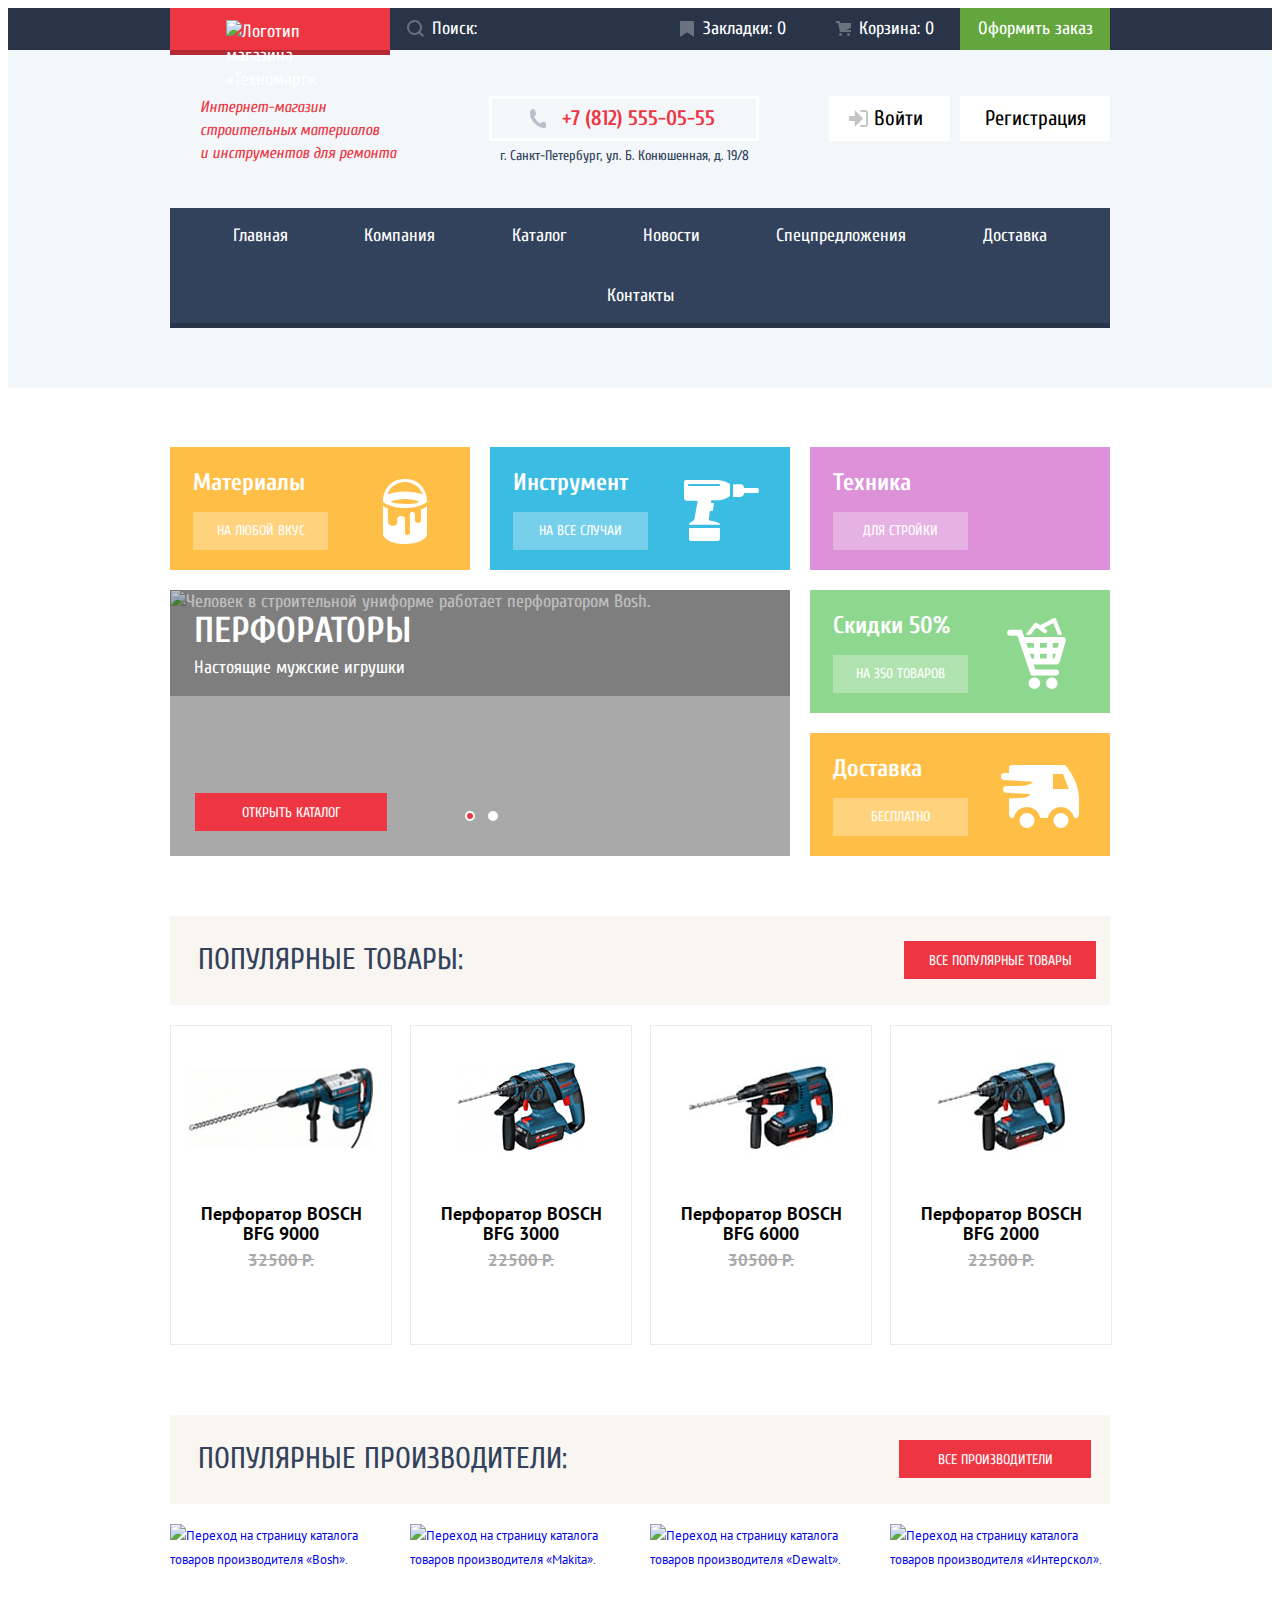
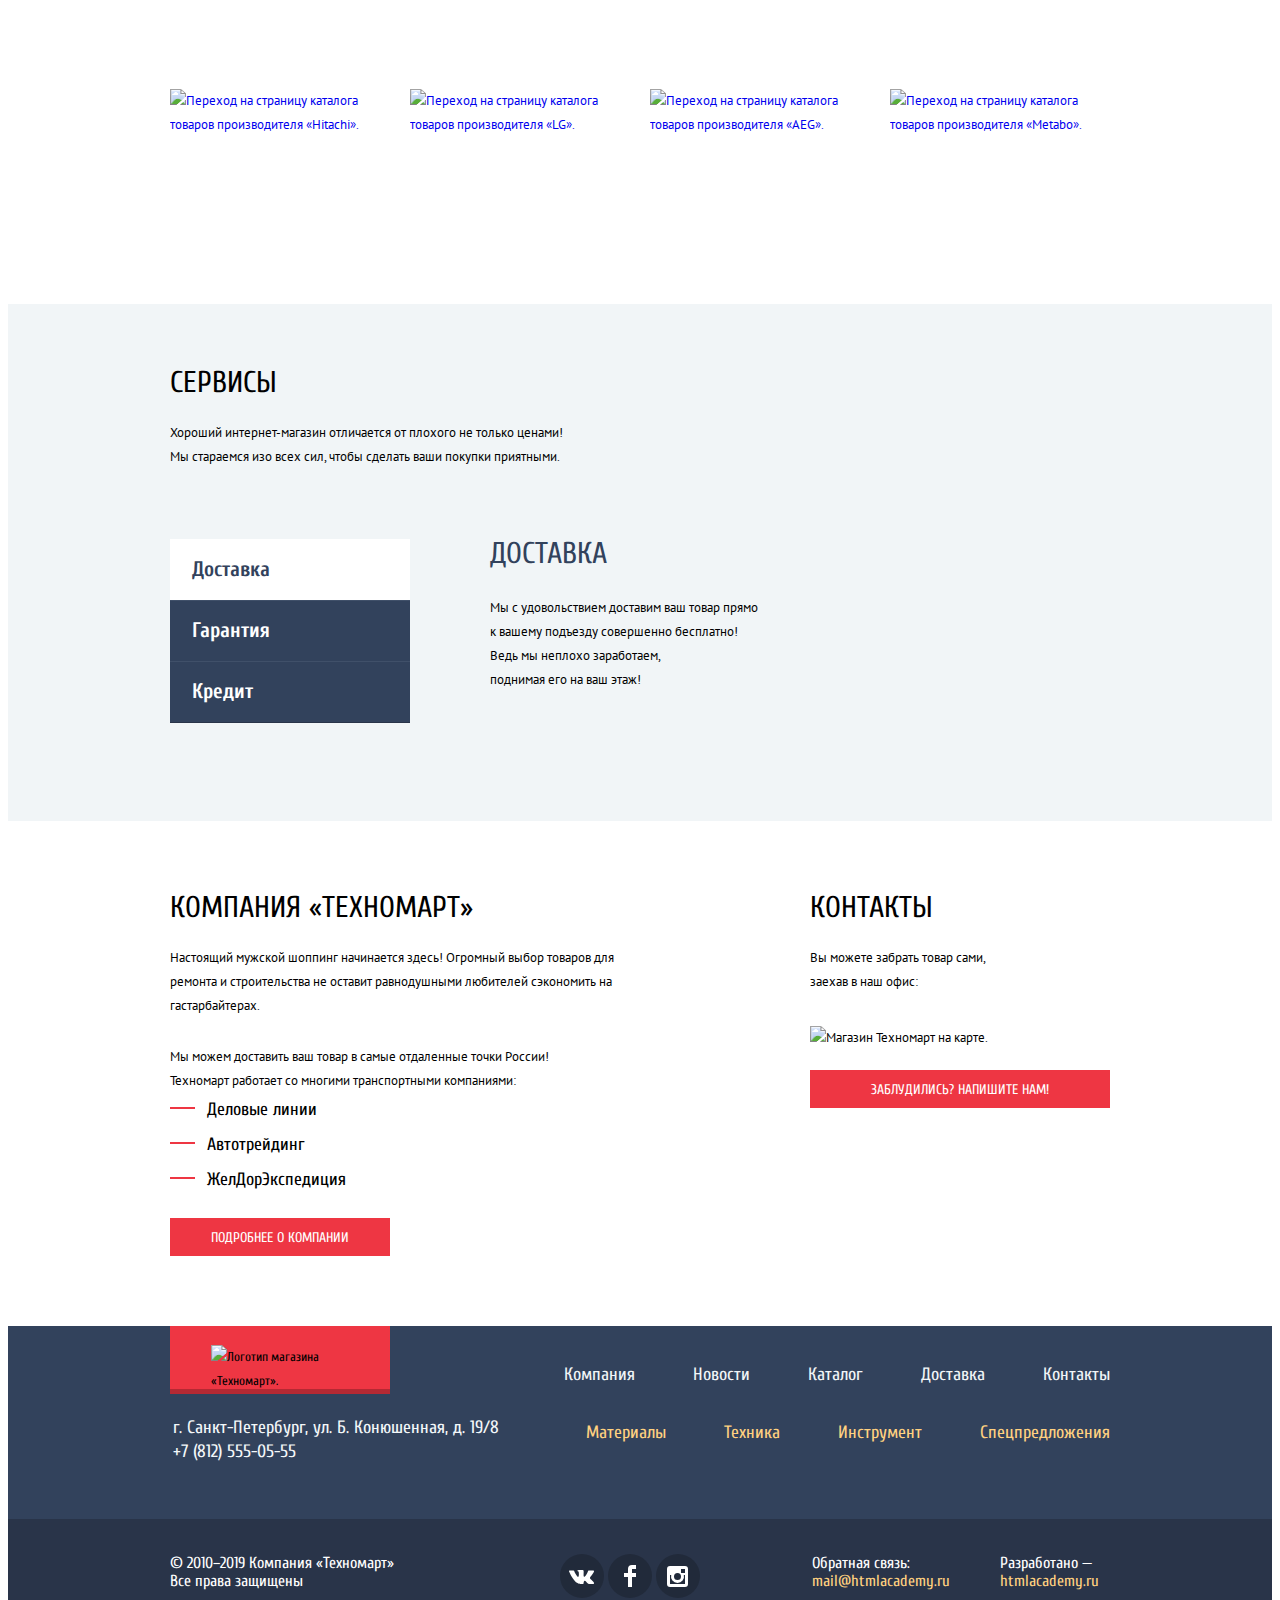
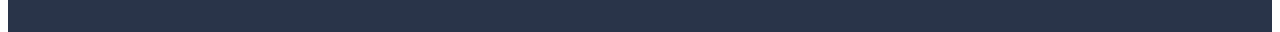
==== commit c48cf26d: "завершение верстки главной страницы" ====
--- a/index.html
+++ b/index.html
@@ -13,7 +13,7 @@
     href="https://fonts.googleapis.com/css2?family=Cuprum:ital,wght@0,400;0,700;1,400&family=PT+Sans:wght@400;700&display=swap"
     rel="stylesheet">
   <link href="css/normalize.css" rel="stylesheet">
-  <link href="css/style.css" rel="stylesheet">
+  <link href="css/style.min.css" rel="stylesheet">
 </head>
 
 <body class="page-body">
@@ -38,7 +38,7 @@
         <a class="link bookmark-link" href="#">Закладки: <span>0</span></a>
         <a class="link cart-link" href="#">Корзина: <span>0</span></a>
         <a class="link order-link" href="#">Оформить заказ</a>
-      </div>
+             </div>
     </div>
     <div class="container-center middle-container-center">
       <p class="info">
@@ -118,7 +118,7 @@
             </div>
             <div class="radio-btn-slider">
               <button class="btn-slider active-radio" type="button" aria-label="Слайд-1"></button>
-              <button class="btn-slider" type="button" aria-label="Слайд-2"></button>
+              <button class="btn-slider next-radio" type="button" aria-label="Слайд-2"></button>
             </div>
           </li>
           <li class="menu-nav-item  sale">
@@ -141,7 +141,7 @@
             <a class="catalog-link" href="#">
               <h3 id="item1">Перфоратор BOSCH <br>BFG 9000</h3>
               <div class="img-catalog">
-                <img src="img/catalog/bosh9000.jpg" width="220" height="170" aria-labelledby="item1" alt="" />
+                <img src="img/catalog/bosh9000.jpg" width="184" height="112" aria-labelledby="item1" alt="" />
               </div>
               <s class="price  old-price" aria-hidden="true">32500 Р.</s>
               <p class="price  new-price">25500 Р.</p>
@@ -156,7 +156,7 @@
             <a class="catalog-link" href="#">
               <h3 id="item2">Перфоратор BOSCH <br>BFG 3000</h3>
               <div class="img-catalog">
-                <img src="img/catalog/bosh3000.jpg" width="220" height="170" aria-labelledby="item2" alt="" />
+                <img src="img/catalog/bosh3000.jpg" width="184" height="112" aria-labelledby="item2" alt="" />
               </div>
               <s class="price  old-price" aria-hidden="true">22500 Р.</s>
               <p class="price  new-price">15500 Р.</p>
@@ -171,7 +171,7 @@
             <a class="catalog-link" href="#">
               <h3 id="item3">Перфоратор BOSCH <br>BFG 6000</h3>
               <div class="img-catalog">
-                <img src="img/catalog/bosh6000.jpg" width="220" height="170" aria-labelledby="item3" alt="" />
+                <img src="img/catalog/bosh6000.jpg" width="184" height="112" aria-labelledby="item3" alt="" />
               </div>
               <s class="price  old-price" aria-hidden="true">30500 Р.</s>
               <p class="price  new-price">25500 Р.</p>
@@ -186,7 +186,7 @@
             <a class="catalog-link" href="#">
               <h3 id="item4">Перфоратор BOSCH<br>BFG 2000</h3>
               <div class="img-catalog">
-                <img src="img/catalog/bosh2000.jpg" width="220" height="170" aria-labelledby="item4" alt="" />
+                <img src="img/catalog/bosh2000.jpg" width="184" height="112" aria-labelledby="item4" alt="" />
               </div>
               <s class="price  old-price" aria-hidden="true">22500 Р.</s>
               <p class="price  new-price">12500 Р.</p>
@@ -280,7 +280,7 @@
                 поднимая его на ваш этаж!
               </p>
             </li>
-            <li class="desk-service-item  guarantee-service hidden" id="guarantee">
+            <li class="desk-service-item  guarantee-service  hidden" id="guarantee">
               <h3 class="title">Гарантия</h3>
               <p>
                 Если купленный у нас товар поломается или заискрит,<br />
@@ -290,7 +290,7 @@
                 Дом уж восстановите как-нибудь сами.
               </p>
             </li>
-            <li class="desk-service-item  credit-service hidden" id="credit">
+            <li class="desk-service-item  credit-service hidden  " id="credit">
               <h3 class="title">Кредит</h3>
               <p>
                 Залезть в долговую яму стало проще!<br />Кредитные консультанты
@@ -323,7 +323,7 @@
       </section>
       <section class="contacts">
         <h2 class="title">КОНТАКТЫ</h2>
-        <p>Вы можете забрать товар сами, заехав в наш офис:</p>
+        <p>Вы можете забрать товар сами,<br> заехав в наш офис:</p>
         <img src="img/maps/map-small.png" width="300" height="158" alt="Магазин Техномарт на карте." />
         <button class="button" type="button">Заблудились? Напишите НАМ!</button>
       </section>
@@ -331,44 +331,48 @@
   </main>
   <footer class="main-footer">
     <div class="container-center top-footer">
-      <a class="logo footer-logo">
-        <img src="img/logo/logo-technomart-footer.svg" width="138" height="23" alt="Логотип магазина «Техномарт»." />
-      </a>
-      <ul class="navigation list  footer-nav">
-        <li class="footer-nav-item">
-          <a href="#">Компания</a>
-        </li>
-        <li class="footer-nav-item">
-          <a href="#">Новости</a>
-        </li>
-        <li class="footer-nav-item">
-          <a href="#">Каталог</a>
-        </li>
-        <li class="footer-nav-item">
-          <a href="#">Доставка</a>
-        </li>
-        <li class="footer-nav-item">
-          <a href="#">Контакты</a>
-        </li>
-      </ul>
-      <p class="footer-contacts">
-        г. Санкт-Петербург, ул. Б. Конюшенная, д. 19/8<br />
-        <a href="tel:+78125550555">+7 (812) 555-05-55</a>
-      </p>
-      <ul class="navigation list  footer-menu-nav">
-        <li class="footer-menu-item">
-          <a href="#">Материалы</a>
-        </li>
-        <li class="footer-menu-item">
-          <a href="#">Техника</a>
-        </li>
-        <li class="footer-menu-item">
-          <a href="#">Инструмент</a>
-        </li>
-        <li class="footer-menu-item">
-          <a href="#">Спецпредложения</a>
-        </li>
-      </ul>
+      <div class="top-footer-columns">
+        <a class="logo footer-logo">
+          <img src="img/logo/logo-technomart-footer.svg" width="138" height="23" alt="Логотип магазина «Техномарт»." />
+        </a>
+        <p class="footer-contacts">
+          г. Санкт-Петербург, ул. Б. Конюшенная, д. 19/8<br />
+          <a href="tel:+78125550555">+7 (812) 555-05-55</a>
+        </p>
+      </div>
+      <div class="top-footer-columns">
+        <ul class="navigation list  footer-nav">
+          <li class="footer-nav-item">
+            <a href="#">Компания</a>
+          </li>
+          <li class="footer-nav-item">
+            <a href="#">Новости</a>
+          </li>
+          <li class="footer-nav-item">
+            <a href="#">Каталог</a>
+          </li>
+          <li class="footer-nav-item">
+            <a href="#">Доставка</a>
+          </li>
+          <li class="footer-nav-item">
+            <a href="#">Контакты</a>
+          </li>
+        </ul>
+        <ul class="navigation list  footer-menu-nav">
+          <li class="footer-menu-item">
+            <a href="#">Материалы</a>
+          </li>
+          <li class="footer-menu-item">
+            <a href="#">Техника</a>
+          </li>
+          <li class="footer-menu-item">
+            <a href="#">Инструмент</a>
+          </li>
+          <li class="footer-menu-item">
+            <a href="#">Спецпредложения</a>
+          </li>
+        </ul>
+      </div>
     </div>
     <div class="footer-container">
       <div class="container-center">
@@ -392,13 +396,14 @@
           <a href="mailto:mail@htmlacademy.ru">mail@htmlacademy.ru</a>
         </p>
         <p class="developer">
-          Разработано:
+          Разработано —
           <a href="https://htmlacademy.ru/intensive/htmlcss">htmlacademy.ru</a>
         </p>
       </div>
     </div>
   </footer>
-  <section class="modal  modal-feedback hidden">
+  <section class="modal  modal-feedback hidden ">
+    <h2 class="visually-hidden">Напишите нам</h2>
     <form class="feedback-form" action="https://echo.htmlacademy.ru/" method="POST">
       <div class="messege-form-container">
         <div class="input-form">
@@ -420,7 +425,8 @@
     </form>
     <button type="button" class="close-button" aria-label="Закрыть"></button>
   </section>
-  <section class="modal modal-map hidden">
+  <section class="modal modal-map hidden ">
+    <h2 class="visually-hidden">Как до нас добраться</h2>
     <iframe
       src="https://www.google.com/maps/embed?pb=!1m18!1m12!1m3!1d1998.5989424124007!2d30.320894616173568!3d59.93879686904788!2m3!1f0!2f0!3f0!3m2!1i1024!2i768!4f13.1!3m3!1m2!1s0x4696310fca5ba729%3A0xea9c53d4493c879f!2z0JHQvtC70YzRiNCw0Y8g0JrQvtC90Y7RiNC10L3QvdCw0Y8g0YPQuy4sIDE5LCDQodCw0L3QutGCLdCf0LXRgtC10YDQsdGD0YDQsywgMTkxMTg2!5e0!3m2!1sru!2sru!4v1614246037134!5m2!1sru!2sru"
       width="943" height="449" style="border:0;" allowfullscreen="" loading="lazy"
--- a/css/style.min.css
+++ b/css/style.min.css
@@ -0,0 +1 @@
+:root{--dark-1:#293449;--dark-2:#32425C;--dark-3:#1D2739;--dark-4:#161D29;--dark-5:#405069;--dark-6:#212A3A;--dark-7:#3D546F;--dark-8:#444444;--neutral-1:#F9F5F0;--neutral-2:#F1F5F7;--neutral-3:#F3F7F9;--neutral-4:#C5C5C5;--neutral-5:#A9A9A9;--neutral-6:#EAEAEA;--neutral-7:#F2F6F8;--neutral-8:#F7F3EC;--neutral-9:#E5E5E5;--neutral-10:#D7DCDE;--neutral-11:#ABABAB;--neutral-12:#B5B5B5;--neutral-13:#F4F4F4;--red-1:#EE3643;--red-2:#CA2C37;--red-3:#BA2732;--green-1:#63A63E;--green-2:#5FBB2D;--green-3:#518534;--green-4:#8ED78F;--green-5:#367315;--green-6:green;--yellow-1:#FFBF47;--yellow-2:#FFC047;--yellow-3:#FFD180;--white:#FFFFFF;--black:#000000;--blue:#3BBCE3;--pink:#DC91D8;--black-rgb:0, 0, 0;--white-rgb:255, 255, 255;--neutral-4-rgb:197, 197, 197;--neutral-5-rgb:169, 169, 169;--neutral-11-rgb:171, 171, 171}.page{height:100%}.page-body{font-family:"PT Sans","Nimbus Sans L","Helvetica","Arial",sans-serif;font-size:13px;line-height:24px;color:var(--black);min-width:940px;min-height:100%;display:-ms-grid;display:grid;-ms-grid-rows:-webkit-min-content 1fr -webkit-min-content;-ms-grid-rows:min-content 1fr min-content;grid-template-rows:-webkit-min-content 1fr -webkit-min-content;grid-template-rows:min-content 1fr min-content}.visually-hidden{position:absolute;width:1px;height:1px;margin:-1px;padding:0;overflow:hidden;border:0;-webkit-clip-path:inset(100%);clip-path:inset(100%)}a{text-decoration:none}img{max-width:100%;height:auto;-o-object-fit:contain;object-fit:contain}.navigation{font-family:"Cuprum","Nimbus Sans L","Helvetica","Arial",sans-serif;font-size:18px;line-height:24px;color:var(--white)}.list{list-style:none}.button,.title{font-family:"Cuprum","Nimbus Sans L","Helvetica","Arial",sans-serif;text-transform:uppercase}.title{font-size:30px;line-height:30px;color:var(--dark-2);font-weight:400;margin:0;padding:0}.button{display:block;text-align:center;background-color:var(--red-1);font-size:14px;line-height:18px;color:var(--white)}.hidden{display:none}.appearance-none{-webkit-appearance:none;-moz-appearance:none;appearance:none}.container-center{width:940px;margin:0 auto}.button:hover{background-color:var(--red-2)}.button:active{background-color:var(--red-3)}.main-header{font-family:"Cuprum","Nimbus Sans L","Helvetica","Arial",sans-serif;background-color:var(--neutral-3);margin-bottom:59px;padding-bottom:60px}.header-container{background-color:var(--dark-1);font-size:18px;line-height:24px;color:var(--white);min-height:42px}.header-container .container-center{display:-webkit-box;display:-ms-flexbox;display:flex;height:42px}.logo{background-color:var(--red-1);-webkit-box-shadow:inset 0 -5px 0 rgba(var(--black-rgb),.24);box-shadow:inset 0 -5px 0 rgba(var(--black-rgb),.24);width:220px;height:47px}.logo img{display:block;margin:12px auto}.search-form{-webkit-box-flex:1;-ms-flex-positive:1;flex-grow:1;position:relative}.btn-search{width:17px;height:17px;position:absolute;top:11px;left:11px}.btn-search,.search{background-color:transparent;border:0}.search{width:100%;height:100%;padding-bottom:9px;padding-left:42px;padding-top:9px}.search::-webkit-input-placeholder{color:var(--white);font-family:"Cuprum","Nimbus Sans L","Helvetica","Arial",sans-serif;font-size:18px;line-height:24px}.search::-moz-placeholder{color:var(--white);opacity:1;font-family:"Cuprum","Nimbus Sans L","Helvetica","Arial",sans-serif;font-size:18px}.search:-ms-input-placeholder{color:var(--white);font-family:"Cuprum","Nimbus Sans L","Helvetica","Arial",sans-serif;font-size:18px;line-height:24px}.bookmark-link:hover::before,.cart-link:hover::before,.search:hover+.btn-search path{opacity:1}.search:focus{background-color:var(--white);border:0;outline:0}.search:focus+.btn-search path{fill:var(--red-1);opacity:1}.link{width:150px;-webkit-box-sizing:border-box;box-sizing:border-box;color:var(--white);padding-top:9px;padding-bottom:9px}.bookmark-link,.cart-link{padding-left:43px;position:relative}.cart-link{padding-left:49px}.bookmark-link::before{width:14px;height:16px;background-image:url(../img/icon/icon-bookmark.svg);top:13px;left:20px;opacity:.3}.bookmark-link::before,.cart-link::before,.phone-contacts-header::before{content:"";position:absolute;background-repeat:no-repeat;background-position:0 0}.cart-link::before{width:15px;height:15px;background-image:url(../img/icon/icon-cart.svg);top:13px;left:26px;opacity:.3}.link:active{background-color:var(--dark-4);color:rgba(var(--white-rgb),.5)}.bookmark-link:active::before,.cart-link:active::before{opacity:.3}.order-link{text-align:center}.order-link:hover{background-color:var(--green-2)}.order-link,.order-link:active{background-color:var(--green-1)}.middle-container-center{display:-webkit-box;display:-ms-flexbox;display:flex;padding-top:46px;padding-bottom:40px}.info{font-style:italic;font-size:16px;line-height:23px;color:var(--red-1);margin:0;padding-left:30px}.contacts-header{margin-left:93px;margin-right:auto}.contacts-header p{text-align:center;font-size:14px;line-height:24px;color:var(--dark-2);margin:0}.phone-contacts-header{-webkit-box-sizing:border-box;box-sizing:border-box;display:block;margin-bottom:3px;position:relative;text-align:center;width:270px;font-weight:700;font-size:21px;line-height:30px;color:var(--red-1);border:3px solid var(--white);padding-top:4px;padding-left:29px;padding-bottom:5px}.phone-contacts-header::before{width:17px;height:19px;background-image:url(../img/icon/icon-phone.svg);left:37px;top:10px}.login{display:-webkit-box;display:-ms-flexbox;display:flex;width:281px;-webkit-box-pack:justify;-ms-flex-pack:justify;justify-content:space-between;position:relative}.login-link{display:block;-webkit-box-sizing:border-box;box-sizing:border-box;background-color:var(--white);font-size:21px;line-height:21px;color:var(--black);padding-top:12px;height:45px}.enter-link{padding-left:45px;width:121px}.login-icon{position:absolute;top:14px;left:20px}.new-login-link{width:150px;text-align:center}.login-link:hover{color:var(--red-1)}.login-link:hover+.login-icon path,.user-icon-out:hover path,.user-icon:hover path{fill:var(--dark-7)}.login-link:active{color:var(--neutral-4)}.login-link:active+.login-icon path,.user-icon-out:active path,.user-icon:active path{fill:var(--neutral-4)}.main-navigation{background-color:var(--dark-2);-webkit-box-shadow:inset 0 -5px 0 var(--dark-1);box-shadow:inset 0 -5px 0 var(--dark-1)}.site-navigation{margin:0;display:-webkit-box;display:-ms-flexbox;display:flex;-ms-flex-wrap:wrap;flex-wrap:wrap;-ms-flex-pack:distribute;justify-content:space-around;padding-left:25px;padding-right:25px}.site-navigation-item a{display:block;padding:16px 28px 20px;color:var(--white)}.site-navigation-item:last-child{margin-right:0}.site-navigation-item a:hover{background-color:var(--dark-1)}.site-navigation-item a:active{background-color:var(--dark-3);opacity:.5}.menu{margin-bottom:60px}.menu-nav{font-family:"Cuprum","Nimbus Sans L","Helvetica","Arial",sans-serif;margin:0;display:-ms-grid;display:grid;padding:0;-ms-grid-columns:300px 20px 300px 20px 300px;grid-template-columns:repeat(3,300px);-ms-grid-rows:123px 20px 123px 20px 123px;grid-template-rows:repeat(3,123px);gap:20px}.menu-nav>:nth-child(1){-ms-grid-row:1;-ms-grid-column:1}.menu-nav>:nth-child(2){-ms-grid-row:1;-ms-grid-column:3}.menu-nav>:nth-child(3){-ms-grid-row:1;-ms-grid-column:5}.menu-nav>:nth-child(4){-ms-grid-row:3;-ms-grid-column:1}.menu-nav>:nth-child(5){-ms-grid-row:3;-ms-grid-column:3}.menu-nav>:nth-child(6){-ms-grid-row:3;-ms-grid-column:5}.menu-nav>:nth-child(7){-ms-grid-row:5;-ms-grid-column:1}.menu-nav>:nth-child(8){-ms-grid-row:5;-ms-grid-column:3}.menu-nav>:nth-child(9){-ms-grid-row:5;-ms-grid-column:5}.materials{background-color:var(--yellow-1)}.tools{background-color:var(--blue)}.technic{background-color:var(--pink)}.sale{background-color:var(--green-4)}.delivery{background-color:var(--yellow-1)}.menu-nav-item{padding-top:21px;padding-left:23px;padding-bottom:21px;position:relative}.menu-nav-item::after{content:"";position:absolute;background-position:0 0;background-repeat:no-repeat}.materials::after{background-image:url(../img/icon/icon-material.svg);width:44px;height:65px;top:32px;right:43px}.technic::after,.tools::after{background-image:url(../img/icon/icon-tools.svg);width:75px;height:61px;right:31px;top:33px}.technic::after{background-image:url(../img/icon/icon-techniс.svg);width:78px;height:62px}.sale::after{background-image:url(../img/icon/icon-sale.svg);width:59px;height:72px;right:44px;top:27px}.delivery::after{background-image:url(../img/icon/icon-delivery.svg);width:78px;height:63px;right:31px;top:32px}.materials::before{content:"";width:70px;height:70px;background-image:url(../img/decors/new.png);background-position:0 0;background-repeat:no-repeat;position:absolute;top:0;right:0}.menu-nav-item h3{font-weight:700;font-size:24px;line-height:30px;margin-top:0;margin-bottom:14px;color:var(--white)}.menu-btn,.slider h3{color:var(--white);text-transform:uppercase}.menu-btn{display:block;width:135px;padding-top:10px;padding-bottom:10px;text-align:center;background-color:rgba(var(--white-rgb),.3);font-size:14px;line-height:18px}.menu-btn:hover{background-color:rgba(var(--neutral-4-rgb),.3)}.menu-btn:active{background-color:rgba(var(--neutral-5-rgb),.3)}.promo,.slider{position:relative}.promo{grid-row:2/-1;-ms-grid-column:1;-ms-grid-column-span:2;grid-column:1/3}.slider{background-color:var(--neutral-5);width:620px;height:266px}.container-title,.slider .button{position:absolute;-webkit-box-sizing:border-box;box-sizing:border-box}.container-title{background-color:rgba(var(--black-rgb),.25);top:0;z-index:2;padding-top:23px;padding-left:24px;padding-bottom:16px;width:100%}.slider h3{font-weight:700;font-size:36px;line-height:36px;margin:0}.slider p{font-size:18px;line-height:24px;color:var(--white);margin-top:7px;margin-bottom:0}.control-arrow,.slider img{position:absolute;top:0}.slider .button{width:192px;text-align:center;padding-top:11px;padding-bottom:9px;bottom:25px;left:25px}.control-arrow{width:22px;height:40px;top:122px;background-image:url(../img/decors/icon-left.png);background-position:0 0;background-repeat:no-repeat;background-color:transparent;border:0}.control-arrow:focus{outline:0}.prev{left:24px}.next{right:20px;-webkit-transform:rotate(180deg);-ms-transform:rotate(180deg);transform:rotate(180deg)}.radio-btn-slider{position:absolute;bottom:30px;left:295px}.btn-slider{-webkit-box-sizing:border-box;box-sizing:border-box;width:10px;height:10px;padding:0;border:0;border-radius:50%;border:2px solid var(--white);margin-right:8px}.btn-slider:last-child{margin-right:0}.btn-slider:focus,.filter-input-checkbox:focus+label,.filter-input-checkbox:hover+label{outline:0}.next-radio{background-color:var(--white)}.active-radio{background-color:var(--red-1)}.popular-container{display:-webkit-box;display:-ms-flexbox;display:flex;-webkit-box-align:center;-ms-flex-align:center;align-items:center;padding:25px 14px 26px 28px;background-color:var(--neutral-1)}.popular-container .title{margin-right:auto}.popular-container .button{text-align:center;width:192px;padding-top:11px;padding-bottom:9px}.products{margin-bottom:70px}.products-list{display:-ms-grid;display:grid;-ms-grid-columns:220px 20px 220px 20px 220px 20px 220px;grid-template-columns:repeat(4,220px);gap:20px;padding:0;margin-top:20px;margin-bottom:0}.catalog-link,.products-item{position:relative;min-height:318px}.catalog-link{display:-webkit-box;display:-ms-flexbox;display:flex;-webkit-box-orient:vertical;-webkit-box-direction:normal;-ms-flex-direction:column;flex-direction:column;-webkit-box-align:center;-ms-flex-align:center;align-items:center;width:220px;background-color:var(--white);border:1px solid var(--neutral-6)}.products-item h3{font-size:18px;line-height:20px;color:var(--black);margin-top:8px;margin-bottom:7px;text-align:center}.img-catalog{width:220px;height:170px;-webkit-box-ordinal-group:0;-ms-flex-order:-1;order:-1;text-align:center}.img-catalog img{-o-object-fit:scale-down;object-fit:scale-down}.price,.products-item h3{font-family:"PT Sans","Nimbus Sans L","Helvetica","Arial",sans-serif;font-weight:700}.price{font-size:17px;line-height:18px}.old-price{color:var(--neutral-5);margin-bottom:16px}.new-price,.new-product,.service-list::after{background-position:0 0;background-repeat:no-repeat}.new-price{color:var(--white);background-image:url(../img/decors/red-button.png);width:141px;height:38px;-webkit-box-sizing:border-box;box-sizing:border-box;padding-top:8px;padding-left:32px;margin-top:0;margin-bottom:21px;margin-left:15px}.new-product,.service-list::after{background-image:url(../img/decors/new.png);position:absolute;width:70px;height:70px;top:0;right:0}.catalog-link:hover{border:1px solid var(--neutral-6);-webkit-box-shadow:0 4px 20px rgba(var(--black-rgb),.15);box-shadow:0 4px 20px rgba(var(--black-rgb),.15)}.catalog-link:hover .img-catalog{visibility:hidden}.catalog-link:hover+.popup-menu,.popup-menu:hover{display:block}.popup-menu,.popup-menu-button{-webkit-box-sizing:border-box;box-sizing:border-box;text-align:center}.popup-menu{display:none;position:absolute;width:219px;margin-left:1px;height:168px;top:1px;left:1px;background-color:var(--white);padding-top:38px}.popup-menu-button{width:135px;height:38px;font-family:"Cuprum","Nimbus Sans L","Helvetica","Arial",sans-serif;font-size:14px;line-height:18px;color:var(--white);outline:0;border:0}.button-cart{background-color:var(--green-1);-webkit-box-shadow:inset 0 -3px 0 var(--green-5);box-shadow:inset 0 -3px 0 var(--green-5);border-radius:2px;margin-bottom:10px}.button-bookmark{background-color:transparent;border:3px solid var(--green-1);color:var(--dark-2)}.button-cart:hover{background-color:var(--green-2)}.button-cart:active{background-color:var(--green-3)}.button-bookmark:active,.button-bookmark:hover{border-color:var(--dark-2)}.button-bookmark:active{opacity:.5}.brands,.service p{margin-bottom:70px}.brands .popular-container{padding-right:19px}.brands-list{display:-ms-grid;display:grid;-ms-grid-columns:1fr 20px 1fr 20px 1fr 20px 1fr;grid-template-columns:repeat(4,1fr);gap:20px;padding:0;margin-top:20px}.brands-item a{display:block;width:220px;height:145px}.brands-item a:hover{-webkit-box-shadow:0 4px 20px rgba(var(--black-rgb),.15);box-shadow:0 4px 20px rgba(var(--black-rgb),.15)}.brands-item a:active{background-color:rgba(var(--black-rgb),.01)}.service{background-color:var(--neutral-2);margin-bottom:72px;padding-top:64px}.service .container-columns{display:-ms-grid;display:grid;-ms-grid-columns:240px 80px 1fr;grid-template-columns:240px 1fr;-webkit-column-gap:80px;-moz-column-gap:80px;column-gap:80px;margin-bottom:0}.about .title,.contacts .title,.service h2{color:var(--black);margin-bottom:23px}.service p{margin-top:0}.service-content{display:-webkit-box;display:-ms-flexbox;display:flex}.service-list{padding:0;margin:0 80px 99px 0;width:240px;position:relative}.service-item a,.service-item a:hover{-webkit-box-shadow:0 1px 0 var(--dark-1),inset 0 1px 0 var(--dark-5);box-shadow:0 1px 0 var(--dark-1),inset 0 1px 0 var(--dark-5)}.service-item a{-webkit-box-sizing:border-box;box-sizing:border-box;display:block;width:240px;height:61px;padding:15px 22px 17px;background-color:var(--dark-2);font-family:"Cuprum","Nimbus Sans L","Helvetica","Arial",sans-serif;font-weight:700;font-size:21px;line-height:30px;color:var(--white)}.service-list::after{content:"";width:10px;height:279px;background-image:url(../img/decors/service-line.png);top:-47px}.desk-service-list{margin:0;padding:0}.desk-service-item{height:100%;background-repeat:no-repeat}.desk-service-item .title{margin-top:0;margin-bottom:27px}.delivery-service{background-image:url(../img/service/serviсe-delivery.png);background-size:468px 261px;background-position:151px 18px}.guarantee-service{background-image:url(../img/service/serviсe-guarantee.png);background-size:389px 283px;background-position:239px 0}.credit-service{background-image:url(../img/service/serviсe-credit.png);background-size:465px 285px;background-position-x:164px}.credit-service .button{width:195px;padding-top:10px;padding-bottom:10px;border-radius:2px}.credit-service p{margin-bottom:27px}.service-item a:hover{background:var(--dark-1)}.current-service a,.current-service a:hover{background-color:var(--white);-webkit-box-shadow:0 1px 0 var(--white);box-shadow:0 1px 0 var(--white);color:var(--dark-2)}.transport-item{font-family:"Cuprum","Nimbus Sans L","Helvetica","Arial",sans-serif;font-size:18px;line-height:24px;padding-top:5px;margin-bottom:6px}.container-columns-about{display:-webkit-box;display:-ms-flexbox;display:flex;-webkit-box-pack:justify;-ms-flex-pack:justify;justify-content:space-between;margin-bottom:70px}.about{width:450px}.container-columns-about p{margin:0}.about p:nth-child(2){margin-bottom:27px}.transport-list{margin-top:0;padding-left:37px;margin-bottom:26px}.transport-item{position:relative}.transport-item::before{content:"";position:absolute;width:25px;height:2px;background-color:var(--red-1);top:14px;left:-37px}.contacts{width:300px}.contacts p{margin-bottom:32px}.contacts img{width:300px;height:158px;margin-bottom:20px}.container-columns-about .button{padding-top:11px;padding-bottom:9px}.about .button{-webkit-box-sizing:border-box;box-sizing:border-box;width:220px;padding-left:40px;padding-right:40px}.contacts .button{border:0;width:100%}.main-footer{background-color:var(--dark-2);font-family:"Cuprum","Nimbus Sans L","Helvetica","Arial",sans-serif}.top-footer{min-height:193px;display:-webkit-box;display:-ms-flexbox;display:flex;-webkit-box-pack:justify;-ms-flex-pack:justify;justify-content:space-between}.footer-logo{width:220px;height:68px;display:block;padding:19px 41px 25px;-webkit-box-sizing:border-box;box-sizing:border-box}.footer-logo img{margin:0}.footer-container{background-color:var(--dark-1);font-size:16px;line-height:18px;color:var(--white)}.footer-nav{display:-webkit-box;display:-ms-flexbox;display:flex;-ms-flex-wrap:wrap;flex-wrap:wrap;padding-left:0;margin-top:37px;margin-bottom:0}.footer-nav-item{margin-right:58px}.footer-menu-item:nth-child(4n),.footer-nav-item:nth-child(5n){margin-right:0}.footer-nav-item a{color:var(--neutral-2)}.footer-menu-nav{display:-webkit-box;display:-ms-flexbox;display:flex;-ms-flex-wrap:wrap;flex-wrap:wrap;padding-left:0;margin-top:34px;margin-bottom:0;margin-left:22px}.footer-menu-item a{color:var(--yellow-3)}.footer-menu-item{margin-right:58px}.footer-contacts{font-size:18px;line-height:24px;color:var(--neutral-3);margin-top:22px;margin-left:3px}.footer-contacts a{font:inherit;color:inherit}.footer-container .container-center{display:-webkit-box;display:-ms-flexbox;display:flex;-webkit-box-pack:justify;-ms-flex-pack:justify;justify-content:space-between;padding-top:35px;padding-bottom:30px;padding-right:12px;-webkit-box-sizing:border-box;box-sizing:border-box}.copy{min-width:227px;font-size:16px;line-height:18px;color:var(--white);margin:0 50px 0 0}.social-list{padding:0;min-width:134px;margin:0 auto}.social-item{display:inline-block}.social-item a{display:block;width:44px;height:44px;background-color:var(--dark-6);border-radius:50%;background-repeat:no-repeat;background-position:center}.vk{background-image:url(../img/icon/icon-vk.svg);background-size:26px 15px}.fb{background-image:url(../img/icon/icon-fb.svg);background-size:12px 22px}.instagram{background-image:url(../img/icon/icon-insta.svg);background-size:21px 21px}.developer,.feedback{margin:0}.feedback{width:137px;margin-right:51px}.developer{width:98px}.developer a,.feedback a{font:inherit;color:var(--yellow-3)}.footer-menu-item a:hover,.footer-nav-item a:hover{text-decoration:underline}.footer-menu-item a:active,.footer-nav-item a:active{text-decoration:none;opacity:.5}.full-cart,.social-item a:active,.social-item a:hover{background-color:var(--red-1)}.developer a:hover,.feedback a:hover{text-decoration:underline}.developer a:active,.feedback a:active{text-decoration:none;color:var(--red-1)}.inner-page .main-header{margin-bottom:21px}.login-authorized{position:relative}.login-link-authorized{display:block;min-width:299px;text-align:center;padding-top:12px;padding-bottom:12px;background-color:var(--white);font-size:21px;line-height:21px;color:var(--black)}.user-icon{position:absolute;left:15px}.user-icon-out{position:absolute;right:15px;top:15px}.login-link-authorized p{margin:0;padding:0}.user-link-block{text-align:center}.user-link{font-size:16px;line-height:18px;color:var(--dark-2)}.user-link:hover{color:var(--red-1)}.user-link:active,.user-name:active{color:var(--neutral-4)}.user-link:first-child{margin-right:30px;position:relative}.user-link:first-child::after{content:"";position:absolute;width:6px;height:6px;border-radius:50%;background-color:var(--black);top:6px;right:-20px}.page-catalog .container-grid{display:-ms-grid;display:grid;-ms-grid-columns:220px 20px 1fr;grid-template-columns:220px 1fr;-ms-grid-rows:auto 20px auto 20px auto 20px 1fr 20px auto;grid-template-rows:repeat(3,auto) 1fr auto;gap:20px}.page-catalog .container-grid>:nth-child(1){-ms-grid-row:1;-ms-grid-column:1}.page-catalog .container-grid>:nth-child(2){-ms-grid-row:1;-ms-grid-column:3}.page-catalog .container-grid>:nth-child(3){-ms-grid-row:3;-ms-grid-column:1}.page-catalog .container-grid>:nth-child(4){-ms-grid-row:3;-ms-grid-column:3}.page-catalog .container-grid>:nth-child(5){-ms-grid-row:5;-ms-grid-column:1}.page-catalog .container-grid>:nth-child(6){-ms-grid-row:5;-ms-grid-column:3}.page-catalog .container-grid>:nth-child(7){-ms-grid-row:7;-ms-grid-column:1}.page-catalog .container-grid>:nth-child(8){-ms-grid-row:7;-ms-grid-column:3}.page-catalog .container-grid>:nth-child(9){-ms-grid-row:9;-ms-grid-column:1}.page-catalog .container-grid>:nth-child(10){-ms-grid-row:9;-ms-grid-column:3}.breadcrumbs-navigation{grid-column:1/-1}.breadcrumbs-list{margin-top:0;padding:0;display:-webkit-box;display:-ms-flexbox;display:flex;-ms-flex-wrap:wrap;flex-wrap:wrap}.breadcrumbs-item{margin-right:40px;position:relative}.breadcrumbs-item a{display:block}.breadcrumbs-item::after,.page-home{height:12px;background-position:0 0;background-repeat:no-repeat}.page-home{margin-top:3px;width:14px;background-image:url(../img/icon/icon-home.svg)}.breadcrumbs-item::after{content:"";position:absolute;width:8px;background-image:url(../img/decors/icon-right-small.svg);top:3px;right:-25px}.breadcrumbs-item:last-child:after{display:none}.page-catalog .title{background-color:var(--neutral-7)}.page-catalog h1{padding:30px;grid-column:1/-1}.page-title,.show-button,.sort-choice{font-size:13px;line-height:18px;text-transform:uppercase;color:var(--black);font-weight:400}.filter .page-title{padding:10px 18px;margin:0;background-color:var(--neutral-8);border-radius:5px}.filter{width:220px;grid-row:3/-1}.filter-form fieldset{border:0;border-bottom:solid 1px rgba(var(--black-rgb),.1);padding:0;margin:0}.filter-form legend{font-weight:700;font-size:17px;line-height:30px;text-transform:uppercase;padding-top:16px}.range-filter{margin-bottom:25px;margin-top:11px}.price-controls input,.range-controls{-webkit-box-sizing:border-box;box-sizing:border-box;border-radius:5px}.range-controls{width:100%;height:80px;margin-bottom:9px;padding-top:39px;padding-left:20px;padding-right:20px;position:relative}.bar,.scale{background-color:var(--neutral-10);height:2px}.bar{background-color:var(--green-4);width:70%}.toggle{width:4px;height:4px;border-radius:50%;background-color:var(--neutral-11);-webkit-box-shadow:0 2px rgba(var(--neutral-11-rgb),.3);box-shadow:0 2px rgba(var(--neutral-11-rgb),.3);border:8px solid var(--white);position:absolute;top:29px}.toggle-max{left:129px}.price-controls{display:-webkit-box;display:-ms-flexbox;display:flex;-webkit-box-pack:justify;-ms-flex-pack:justify;justify-content:space-between}.price-controls input{font-size:17px;line-height:18px;border:0;width:95px;padding:10px 0;text-align:center}.price-controls span{font-size:16px;line-height:18px;color:var(--dark-8);padding-top:10px}.price-controls input,.range-controls,.sort{background-color:var(--neutral-8)}.filter-list{margin-top:16px;margin-bottom:27px}.filter-option{font-size:15px;line-height:19px;text-transform:uppercase;position:relative;margin-bottom:21px}.filter-input-checkbox+label::before{content:"";position:absolute;width:19px;height:19px;border:2px solid var(--neutral-4);bottom:-2px;left:-40px}.filter-input-checkbox:checked+label::before{content:"";position:absolute;width:27px;height:23px;background-image:url(../img/decors/checked.svg);background-position:0 0;background-repeat:no-repeat;bottom:-2px;left:-40px;border:0}.filter-input-radio+label::before{content:"";position:absolute;width:17px;height:17px;border:4px solid var(--neutral-4);border-radius:50%;bottom:-2px;left:-40px}.filter-input-radio:checked+label::after{content:"";position:absolute;width:9px;height:9px;border-radius:50%;background-color:var(--neutral-4);top:4px;left:-32px}.filter-input-checkbox+label:hover::before,.filter-input-radio+label:hover::before{border-color:var(--neutral-12)}.filter-input-checkbox:checked+label:hover::before{background-image:url(../img/decors/checkbox-hover.svg)}.filter-input-radio:checked+label:hover:after{background-color:var(--neutral-12)}.filter-option .blocked{opacity:.4}.show-button{background:var(--white);border:1px solid var(--neutral-9);text-align:center;width:100%;padding-top:10px;padding-bottom:10px}.sort{-ms-grid-column:2;grid-column-start:2;-ms-grid-row:3;-ms-grid-row-span:1;grid-row:3/4;line-height:18px;-webkit-box-align:center;-ms-flex-align:center;align-items:center;padding-left:10px;padding-right:10px}.sort .page-title{width:99px;text-align:center}.sort,.sort-list,.sort-version-list{display:-webkit-box;display:-ms-flexbox;display:flex}.sort-list{margin-left:auto;padding:0;-webkit-box-pack:end;-ms-flex-pack:end;justify-content:end;margin-right:40px}.sort-version-list{width:55px;padding-left:6px;padding-right:6px;-webkit-box-pack:justify;-ms-flex-pack:justify;justify-content:space-between}.sort-option{margin-right:70px}.sort-option:last-child{margin-right:0}.sort-choice{opacity:.3;text-decoration:underline;-webkit-text-decoration-color:var(--red-1);text-decoration-color:var(--red-1);-webkit-text-decoration-style:dotted;text-decoration-style:dotted}.sort-choice:hover{opacity:1;-webkit-text-decoration-style:solid;text-decoration-style:solid}.sort-choice.active{color:var(--red-1);opacity:1;text-decoration:none}.sort-choice-up{-webkit-transform:rotate(180deg);-ms-transform:rotate(180deg);transform:rotate(180deg)}.sort-choice-up path{fill:var(--red-1)}.catalog .products-list{display:-ms-grid;display:grid;-ms-grid-columns:(220px)[3];grid-template-columns:repeat(3,220px)}.catalog .products-item{width:220px}.old-price-hidden{visibility:hidden}.pagination-nav{margin-top:48px}.pagination-list{margin:0;padding:0;display:-webkit-box;display:-ms-flexbox;display:flex}.pagination-item{margin-right:10px}.pagination-item .show-button{border-radius:2px;padding:10px 15px}.show-button.next-page{padding:10px 31px}.pagination-item .show-button:hover{border-color:var(--neutral-4)}.pagination-item .show-button:active{border-color:var(--red-1)}.pagination-item .current{background-color:var(--red-1);color:var(--white);border:0}.perforator-info{background-color:var(--neutral-2);margin-bottom:0}.perforator-info .container-center{padding-top:64px}.perforator-info .title{color:var(--black);margin-bottom:25px}.perforator-info p{margin:0;padding-bottom:68px}.modal,.submit-container button{-webkit-box-sizing:border-box;box-sizing:border-box}.modal{border-top:7px solid var(--red-1);background-color:var(--white);-webkit-box-shadow:0 4px 20px rgba(var(--black-rgb),.15);box-shadow:0 4px 20px rgba(var(--black-rgb),.15);position:fixed;z-index:3}.messege-form-container{margin-top:39px;margin-bottom:37px;padding-left:80px;padding-right:80px}.modal-feedback{width:620px;top:170px;left:633px}.messege-form-container label{font-family:"Cuprum","Nimbus Sans L","Helvetica","Arial",sans-serif;font-size:18px;line-height:24px;display:block;margin-bottom:11px}.input-form{display:-webkit-box;display:-ms-flexbox;display:flex;-webkit-box-pack:justify;-ms-flex-pack:justify;justify-content:space-between;margin-bottom:13px}.messege-form-container input,.messege-form-container textarea{border:2px solid var(--neutral-4);border-radius:2px;-webkit-box-sizing:border-box;box-sizing:border-box}.messege-form-container input{width:220px;height:38px;padding-left:12px}.messege-form-container textarea{width:460px;height:114px;padding-left:12px;padding-top:8px}.submit-container{background-color:var(--neutral-13);padding-top:30px;padding-bottom:37px}.submit-container button{width:460px;border:0;outline:0;padding-top:11px;padding-bottom:9px;margin:0 auto}.close-button{width:21px;height:21px;background-image:url(../img/decors/icon-close.png);background-position:0 0;background-repeat:no-repeat;border:0;outline:0;background-color:transparent;position:absolute;top:14px;right:11px}.modal-map{width:943px;top:180px;left:480px}
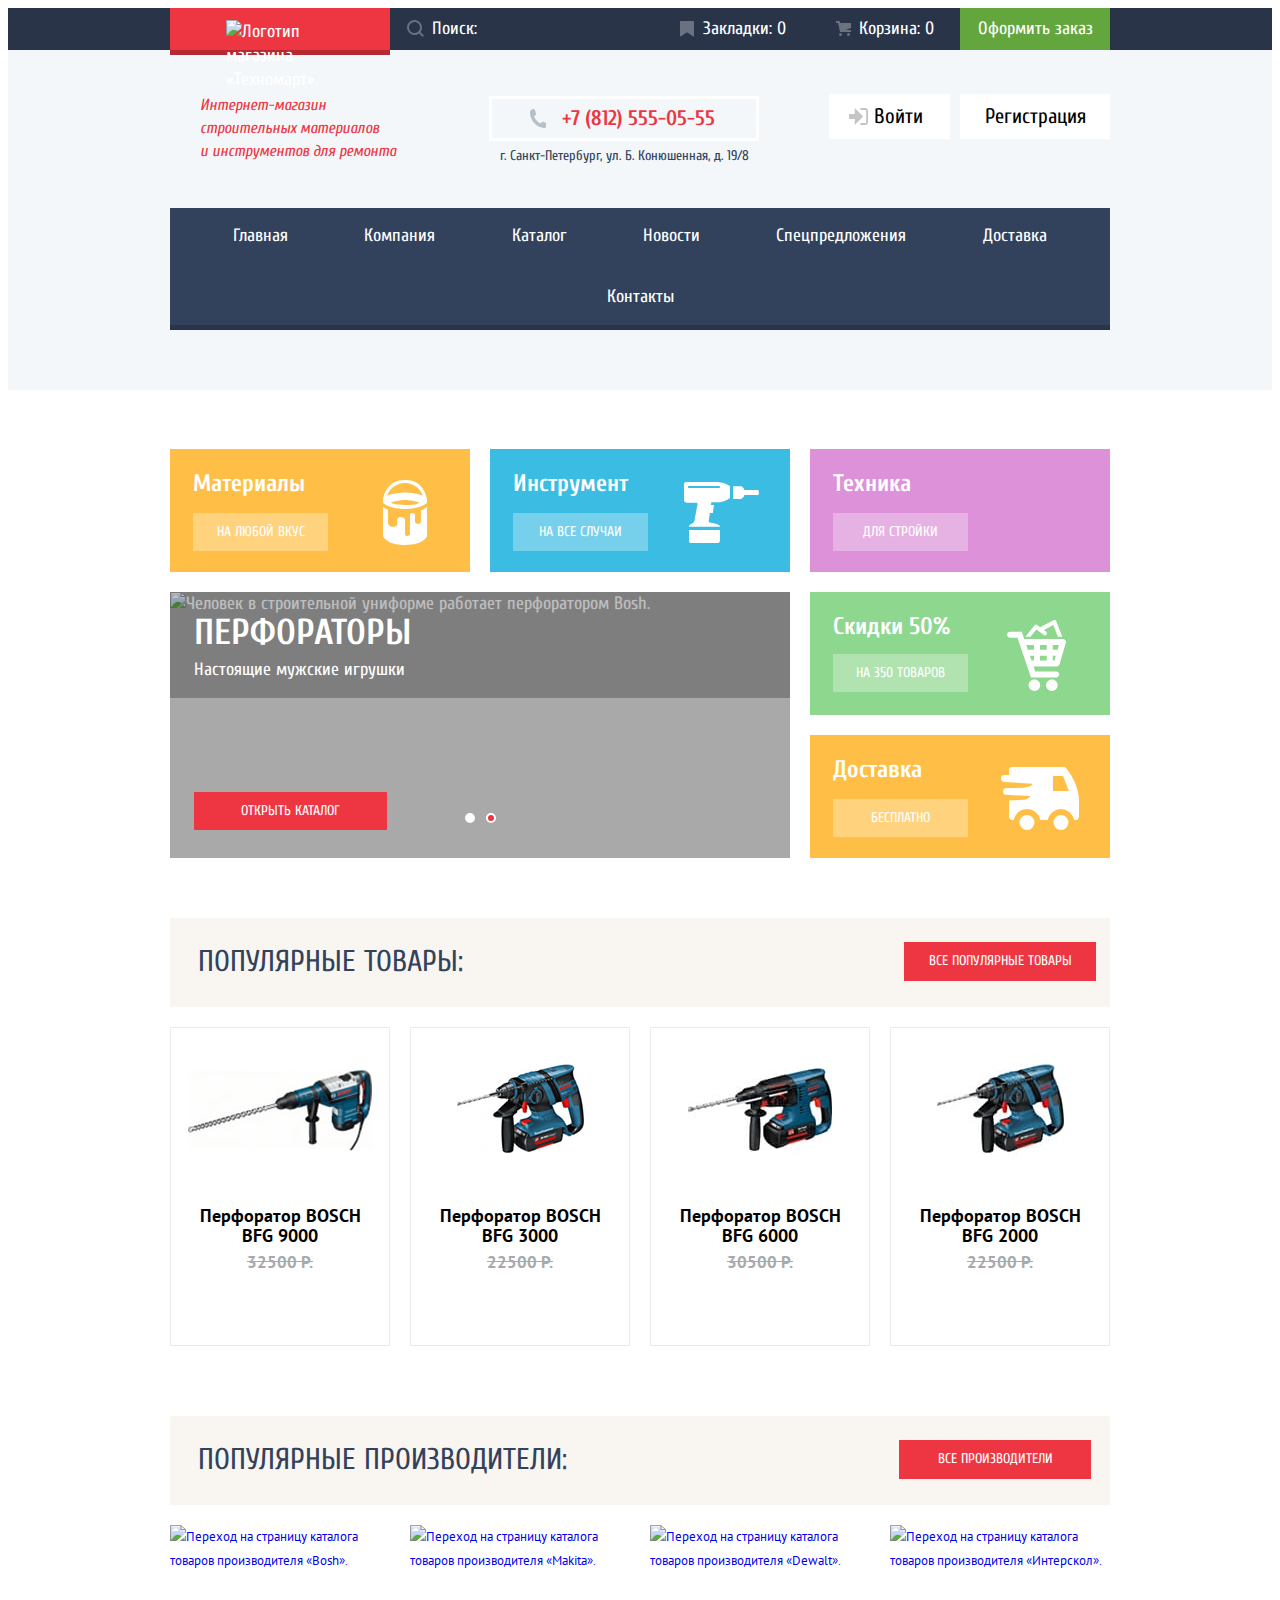
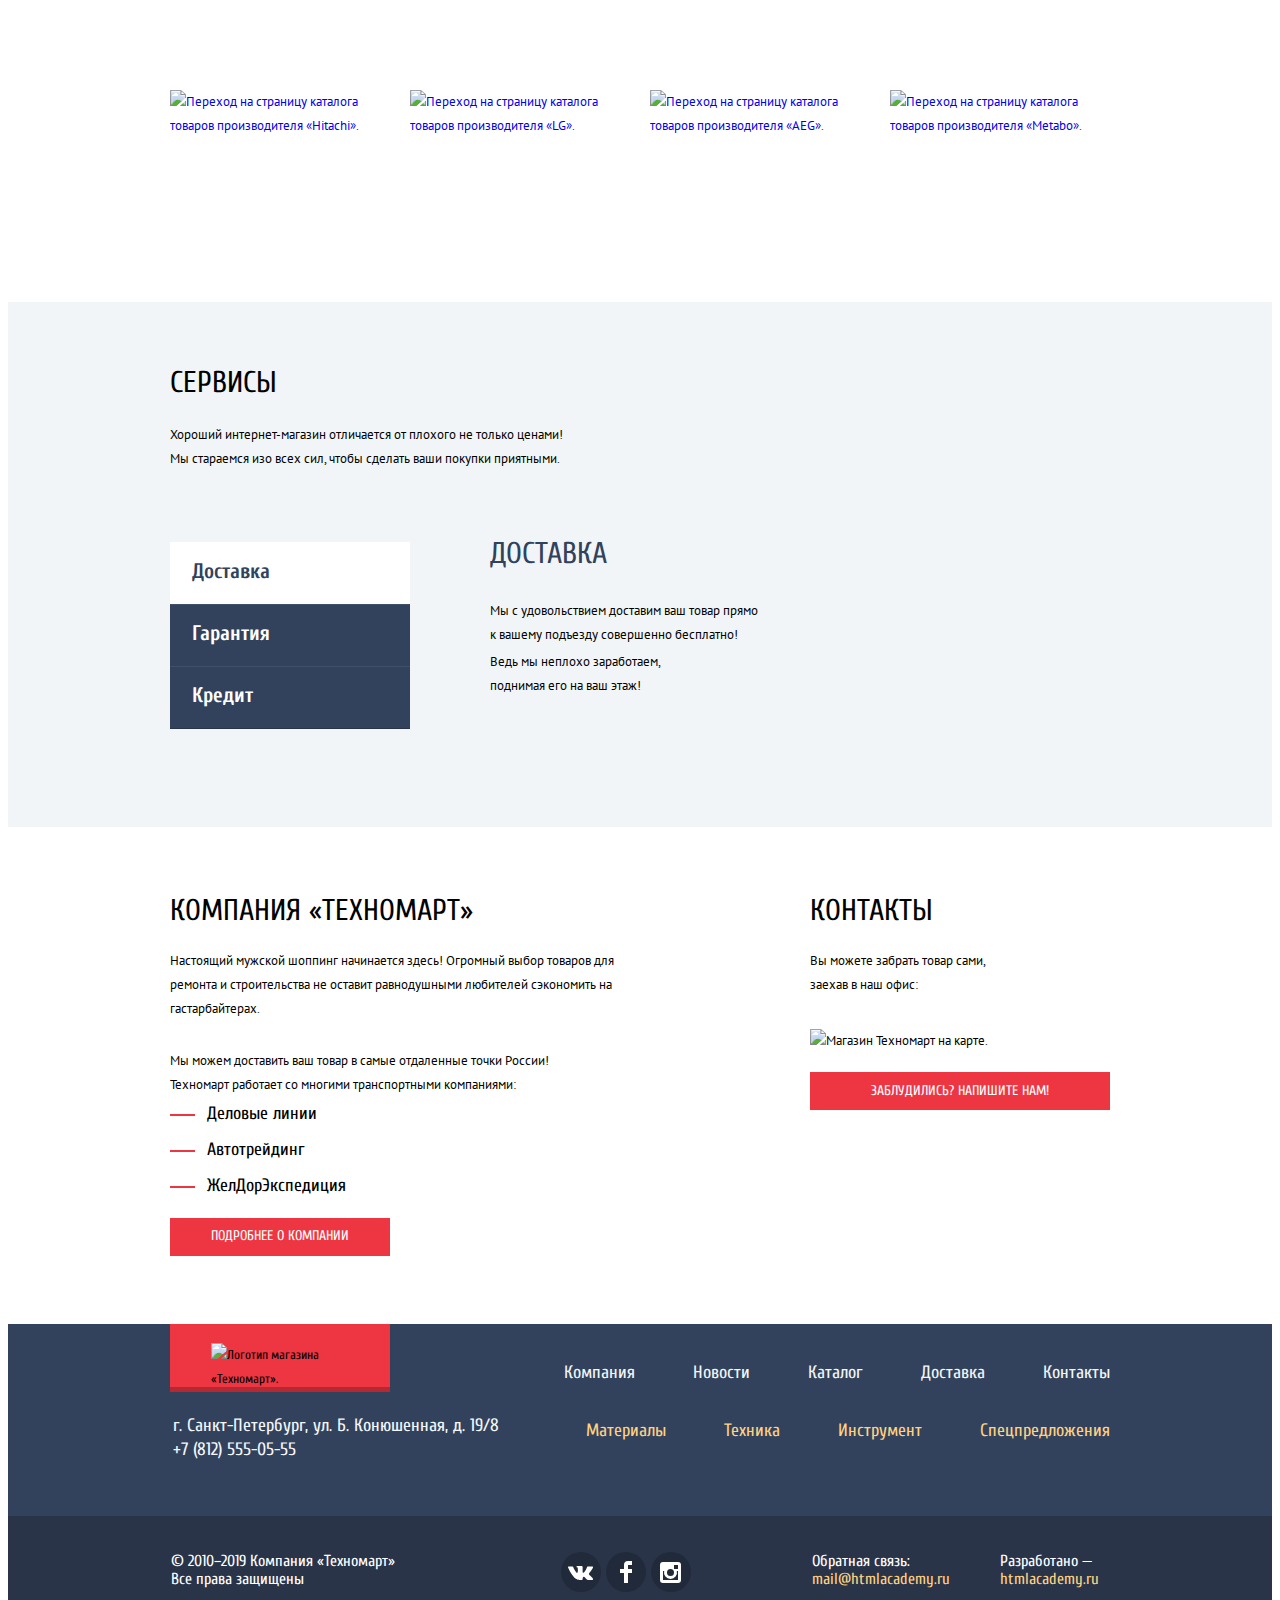
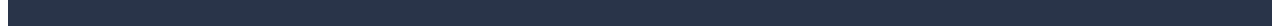
==== commit 6cdac3f3: "подогнала по ПП в хроме и ФФ" ====
--- a/index.html
+++ b/index.html
@@ -13,7 +13,7 @@
     href="https://fonts.googleapis.com/css2?family=Cuprum:ital,wght@0,400;0,700;1,400&family=PT+Sans:wght@400;700&display=swap"
     rel="stylesheet">
   <link href="css/normalize.css" rel="stylesheet">
-  <link href="css/style.min.css" rel="stylesheet">
+  <link href="css/style.css" rel="stylesheet">
 </head>
 
 <body class="page-body">
@@ -38,7 +38,7 @@
         <a class="link bookmark-link" href="#">Закладки: <span>0</span></a>
         <a class="link cart-link" href="#">Корзина: <span>0</span></a>
         <a class="link order-link" href="#">Оформить заказ</a>
-             </div>
+      </div>
     </div>
     <div class="container-center middle-container-center">
       <p class="info">
@@ -117,8 +117,8 @@
               <button class="control-arrow  next" type="button" aria-label="Вперед"></button>
             </div>
             <div class="radio-btn-slider">
-              <button class="btn-slider active-radio" type="button" aria-label="Слайд-1"></button>
-              <button class="btn-slider next-radio" type="button" aria-label="Слайд-2"></button>
+              <button class="btn-slider next-radio" type="button" aria-label="Слайд-1"></button>
+              <button class="btn-slider active-radio" type="button" aria-label="Слайд-2"></button>
             </div>
           </li>
           <li class="menu-nav-item  sale">
@@ -271,16 +271,16 @@
             <li class="service-item"><a href="#credit">Кредит</a></li>
           </ul>
           <ul class="list desk-service-list">
-            <li class="desk-service-item  delivery-service " id="delivery">
+            <li class="desk-service-item  delivery-service" id="delivery">
               <h3 class="title">Доставка</h3>
               <p>
                 Мы с удовольствием доставим ваш товар прямо <br />
-                к вашему подъезду совершенно бесплатно!<br />
-                Ведь мы неплохо заработаем, <br />
+                к вашему подъезду совершенно бесплатно!</p>
+              <p>Ведь мы неплохо заработаем, <br />
                 поднимая его на ваш этаж!
               </p>
             </li>
-            <li class="desk-service-item  guarantee-service  hidden" id="guarantee">
+            <li class="desk-service-item  guarantee-service hidden" id="guarantee">
               <h3 class="title">Гарантия</h3>
               <p>
                 Если купленный у нас товар поломается или заискрит,<br />
@@ -305,15 +305,17 @@
     <div class="container-center container-columns-about">
       <section class="about">
         <h2 class="title">КОМПАНИЯ «Техномарт»</h2>
-        <p>
-          Настоящий мужской шоппинг начинается здесь! Огромный выбор товаров для
-          ремонта и строительства не оставит равнодушными любителей сэкономить
-          на гастарбайтерах.
-        </p>
-        <p>
-          Мы можем доставить ваш товар в самые отдаленные точки России!<br>
-          Техномарт работает со многими транспортными компаниями:
-        </p>
+        <div class="text-about">
+          <p>
+            Настоящий мужской шоппинг начинается здесь! Огромный выбор товаров для
+            ремонта и строительства не оставит равнодушными любителей сэкономить
+            на гастарбайтерах.
+          </p>
+          <p>
+            Мы можем доставить ваш товар в самые отдаленные точки России!<br>
+            Техномарт работает со многими транспортными компаниями:
+          </p>
+        </div>
         <ul class="list transport-list">
           <li class="transport-item">Деловые линии</li>
           <li class="transport-item">Автотрейдинг</li>
@@ -323,8 +325,10 @@
       </section>
       <section class="contacts">
         <h2 class="title">КОНТАКТЫ</h2>
+        <div class="text-about">
         <p>Вы можете забрать товар сами,<br> заехав в наш офис:</p>
         <img src="img/maps/map-small.png" width="300" height="158" alt="Магазин Техномарт на карте." />
+        </div>
         <button class="button" type="button">Заблудились? Напишите НАМ!</button>
       </section>
     </div>
--- a/css/style.css
+++ b/css/style.css
@@ -0,0 +1,1988 @@
+/* Variables */
+:root {
+  /*  dark-palette  */
+  --dark-1: #293449;
+  --dark-2: #32425C;
+  --dark-3: #1D2739;
+  --dark-4: #161D29;
+  --dark-5: #405069;
+  --dark-6: #212A3A;
+  --dark-7: #3D546F;
+  --dark-8: #444444;
+  /*  neutral-palette */
+  --neutral-1: #F9F5F0;
+  --neutral-2: #F1F5F7;
+  --neutral-3: #F3F7F9;
+  --neutral-4: #C5C5C5;
+  --neutral-5: #A9A9A9;
+  --neutral-6: #EAEAEA;
+  --neutral-7: #F2F6F8;
+  --neutral-8: #F7F3EC;
+  --neutral-9: #E5E5E5;
+  --neutral-10: #D7DCDE;
+  --neutral-11: #ABABAB;
+  --neutral-12: #B5B5B5;
+  --neutral-13: #F4F4F4;
+
+  /*  red-palette */
+  --red-1: #EE3643;
+  --red-2: #CA2C37;
+  --red-3: #BA2732;
+  /*  green-palette */
+  --green-1: #63A63E;
+  --green-2: #5FBB2D;
+  --green-3: #518534;
+  --green-4: #8ED78F;
+  --green-5: #367315;
+  --green-6: green;
+
+  /*  yellow-palette  */
+  --yellow-1: #FFBF47;
+  --yellow-2: #FFC047;
+  --yellow-3: #FFD180;
+  /*  others-palette */
+  --white: #FFFFFF;
+  --black: #000000;
+  --blue: #3BBCE3;
+  --pink: #DC91D8;
+  /* rgb-color  */
+  --black-rgb: 0, 0, 0;
+  --white-rgb: 255, 255, 255;
+  --neutral-4-rgb: 197, 197, 197;
+  --neutral-5-rgb: 169, 169, 169;
+  --neutral-11-rgb: 171, 171, 171;
+}
+
+/* Global */
+
+.page {
+  height: 100%;
+}
+
+.page-body {
+  font-family: "PT Sans", "Nimbus Sans L", "Helvetica", "Arial", sans-serif;
+  font-size: 13px;
+  line-height: 24px;
+  color: var(--black);
+  min-width: 940px;
+  min-height: 100%;
+  display: grid;
+  grid-template-rows: min-content 1fr min-content;
+}
+
+.visually-hidden {
+  position: absolute;
+  width: 1px;
+  height: 1px;
+  margin: -1px;
+  padding: 0;
+  overflow: hidden;
+  border: 0 none;
+  clip-path: inset(100%);
+}
+
+a {
+  text-decoration: none;
+}
+
+img {
+  max-width: 100%;
+  height: auto;
+  object-fit: contain;
+}
+
+.navigation {
+  font-family: "Cuprum", "Nimbus Sans L", "Helvetica", "Arial", sans-serif;
+  font-size: 18px;
+  line-height: 24px;
+  color: var(--white);
+}
+
+.list {
+  list-style: none;
+}
+
+.title {
+  font-family: "Cuprum", "Nimbus Sans L", "Helvetica", "Arial", sans-serif;
+  font-size: 30px;
+  line-height: 30px;
+  text-transform: uppercase;
+  color: var(--dark-2);
+  font-weight: normal;
+  margin: 0;
+  padding: 0;
+}
+
+.button {
+  display: block;
+  text-align: center;
+  background-color: var(--red-1);
+  font-family: "Cuprum", "Nimbus Sans L", "Helvetica", "Arial", sans-serif;
+  font-size: 14px;
+  line-height: 18px;
+  text-transform: uppercase;
+  color: var(--white);
+}
+
+.hidden {
+  display: none;
+}
+
+.appearance-none {
+  appearance: none;
+}
+
+/* centering  */
+.container-center {
+  width: 940px;
+  margin: 0 auto;
+}
+
+/* status-button */
+.button:hover {
+  background-color: var(--red-2);
+}
+
+.button:active {
+  background-color: var(--red-3);
+}
+
+/* header */
+.main-header {
+  font-family: "Cuprum", "Nimbus Sans L", "Helvetica", "Arial", sans-serif;
+  background-color: var(--neutral-3);
+  margin-bottom: 59px;
+  padding-bottom: 60px;
+}
+
+.header-container {
+  background-color: var(--dark-1);
+  font-size: 18px;
+  line-height: 24px;
+  color: var(--white);
+  min-height: 42px;
+}
+
+.header-container .container-center {
+  display: flex;
+  height: 42px;
+}
+
+.logo {
+  background-color: var(--red-1);
+  box-shadow: inset 0px -5px 0px rgba(var(--black-rgb), 0.24);
+  width: 220px;
+  height: 47px;
+}
+
+.logo img {
+  display: block;
+  margin: 12px auto;
+}
+
+/*  Search  */
+.search-form {
+  flex-grow: 1;
+  position: relative;
+}
+
+.btn-search {
+  width: 17px;
+  height: 17px;
+  position: absolute;
+  top: 11px;
+  left: 11px;
+}
+
+.search,
+.btn-search {
+  background-color: transparent;
+  border: none;
+}
+
+.search {
+  width: 100%;
+  height: 100%;
+  padding-bottom: 9px;
+  padding-left: 42px;
+  padding-top: 9px;
+}
+
+
+/*placeholder */
+.search::-webkit-input-placeholder {
+  color: var(--white);
+  font-family: "Cuprum", "Nimbus Sans L", "Helvetica", "Arial", sans-serif;
+  font-size: 18px;
+  line-height: 24px;
+}
+
+.search::-moz-placeholder {
+  color: var(--white);
+  opacity: 1;
+  font-family: "Cuprum", "Nimbus Sans L", "Helvetica", "Arial", sans-serif;
+  font-size: 18px;
+}
+
+.search:-ms-input-placeholder {
+  color: var(--white);
+  font-family: "Cuprum", "Nimbus Sans L", "Helvetica", "Arial", sans-serif;
+  font-size: 18px;
+  line-height: 24px
+}
+
+/*  search-focus */
+.search:hover+.btn-search path {
+  opacity: 1;
+}
+
+.search:focus {
+  background-color: var(--white);
+  border: none;
+  outline: none;
+}
+
+.search:focus+.btn-search path {
+  fill: var(--red-1);
+  opacity: 1;
+}
+
+/*link-header */
+.link {
+  width: 150px;
+  box-sizing: border-box;
+  color: var(--white);
+  padding-top: 9px;
+  padding-bottom: 9px;
+}
+
+.bookmark-link {
+  padding-left: 43px;
+  position: relative;
+}
+
+.cart-link {
+  padding-left: 49px;
+  position: relative;
+}
+
+.bookmark-link::before {
+  content: "";
+  position: absolute;
+  width: 14px;
+  height: 16px;
+  background-image: url("../img/icon/icon-bookmark.svg");
+  background-position: 0 0;
+  background-repeat: no-repeat;
+  top: 13px;
+  left: 20px;
+  opacity: 0.3;
+}
+
+.cart-link::before {
+  content: "";
+  position: absolute;
+  width: 15px;
+  height: 15px;
+  background-image: url("../img/icon/icon-cart.svg");
+  background-position: 0 0;
+  background-repeat: no-repeat;
+  top: 13px;
+  left: 26px;
+  opacity: 0.3;
+}
+
+.bookmark-link:hover::before,
+.cart-link:hover::before {
+  opacity: 1;
+}
+
+
+.link:active {
+  background-color: var(--dark-4);
+  color: rgba(var(--white-rgb), 0.5);
+}
+
+.bookmark-link:active::before,
+.cart-link:active::before {
+  opacity: 0.3;
+}
+
+.order-link {
+  background-color: var(--green-1);
+  text-align: center;
+}
+
+.order-link:hover {
+  background-color: var(--green-2);
+}
+
+.order-link:active {
+  background-color: var(--green-1);
+}
+
+/* middle-header */
+.middle-container-center {
+  display: flex;
+  padding-top: 44px;
+  padding-bottom: 40px;
+}
+
+.info {
+  font-style: italic;
+  font-size: 16px;
+  line-height: 23px;
+  color: var(--red-1);
+  margin: 0;
+  padding-left: 30px;
+}
+
+/*contacts-header */
+
+.contacts-header {
+  margin-left: 93px;
+  margin-right: auto;
+  padding-top: 2px;
+}
+
+.contacts-header p {
+  text-align: center;
+  font-size: 14px;
+  line-height: 24px;
+  color: var(--dark-2);
+  margin: 0;
+}
+
+.phone-contacts-header {
+  box-sizing: border-box;
+  display: block;
+  margin-bottom: 3px;
+  position: relative;
+  text-align: center;
+  width: 270px;
+  font-weight: bold;
+  font-size: 21px;
+  line-height: 30px;
+  color: var(--red-1);
+  border: 3px solid var(--white);
+  padding-top: 4px;
+  padding-left: 29px;
+  padding-bottom: 5px;
+}
+
+.phone-contacts-header::before {
+  content: "";
+  position: absolute;
+  width: 17px;
+  height: 19px;
+  background-image: url("../img/icon/icon-phone.svg");
+  background-repeat: no-repeat;
+  background-position: 0 0;
+  left: 37px;
+  top: 10px;
+}
+
+/* login  */
+.login {
+  display: flex;
+  width: 281px;
+  justify-content: space-between;
+  position: relative;
+}
+
+.login-link {
+  display: block;
+  box-sizing: border-box;
+  background-color: var(--white);
+  font-size: 21px;
+  line-height: 21px;
+  color: var(--black);
+  padding-top: 12px;
+  height: 45px;
+}
+
+.enter-link {
+  padding-left: 45px;
+  width: 121px;
+}
+
+.login-icon {
+  position: absolute;
+  top: 14px;
+  left: 20px;
+}
+
+.new-login-link {
+  width: 150px;
+  text-align: center;
+}
+
+.login-link:hover {
+  color: var(--red-1);
+}
+
+.login-link:hover+.login-icon path {
+  fill: var(--dark-7);
+}
+
+.login-link:active {
+  color: var(--neutral-4);
+}
+
+.login-link:active+.login-icon path {
+  fill: var(--neutral-4);
+}
+
+/* menu-header  */
+.main-navigation {
+  background-color: var(--dark-2);
+  box-shadow: inset 0px -5px 0px var(--dark-1);
+}
+
+.site-navigation {
+  margin: 0;
+  display: flex;
+  flex-wrap: wrap;
+  justify-content: space-around;
+  padding-left: 25px;
+  padding-right: 25px;
+}
+
+.site-navigation-item a {
+  display: block;
+  padding: 16px 28px 21px;
+}
+
+.site-navigation-item:last-child {
+  margin-right: 0;
+}
+
+.site-navigation-item a {
+  color: var(--white);
+}
+
+.site-navigation-item a:hover {
+  background-color: var(--dark-1);
+}
+
+.site-navigation-item a:active {
+  background-color: var(--dark-3);
+  opacity: 0.5;
+}
+
+/*  Section "Menu"  */
+.menu {
+  margin-bottom: 60px;
+}
+
+.menu-nav {
+  font-family: "Cuprum", "Nimbus Sans L", "Helvetica", "Arial", sans-serif;
+  margin: 0;
+  display: grid;
+  padding: 0;
+  grid-template-columns: repeat(3, 300px);
+  grid-template-rows: repeat(3, 123px);
+  gap: 20px;
+}
+
+.materials {
+  background-color: var(--yellow-1);
+}
+
+.tools {
+  background-color: var(--blue);
+}
+
+.technic {
+  background-color: var(--pink);
+}
+
+.sale {
+  background-color: var(--green-4);
+  padding-bottom: 23px;
+}
+
+.delivery {
+  background-color: var(--yellow-1);
+}
+
+.menu-nav-item {
+  padding-top: 20px;
+  padding-left: 23px;
+  padding-bottom: 21px;
+  position: relative;
+}
+
+/*background-icon*/
+
+.menu-nav-item::after {
+  content: "";
+  position: absolute;
+  background-position: 0 0;
+  background-repeat: no-repeat;
+
+}
+
+.materials::after {
+  background-image: url("../img/icon/icon-material.svg");
+  width: 44px;
+  height: 65px;
+  top: 31px;
+  right: 43px;
+}
+
+.tools::after {
+  background-image: url("../img/icon/icon-tools.svg");
+  width: 75px;
+  height: 61px;
+  right: 31px;
+  top: 33px;
+}
+
+.technic::after {
+  background-image: url("../img/icon/icon-techniс.svg");
+  width: 78px;
+  height: 62px;
+  right: 31px;
+  top: 33px;
+}
+
+.sale::after {
+  background-image: url("../img/icon/icon-sale.svg");
+  width: 59px;
+  height: 72px;
+  right: 44px;
+  top: 27px;
+}
+
+.delivery::after {
+  background-image: url("../img/icon/icon-delivery.svg");
+  width: 78px;
+  height: 63px;
+  right: 31px;
+  top: 32px;
+}
+
+/* new  */
+.materials::before {
+  content: "";
+  width: 70px;
+  height: 70px;
+  background-image: url("../img/decors/new.png");
+  background-position: 0 0;
+  background-repeat: no-repeat;
+  position: absolute;
+  top: 0;
+  right: 0;
+}
+
+.menu-nav-item h3 {
+  font-weight: bold;
+  font-size: 24px;
+  line-height: 30px;
+  margin-top: 0;
+  margin-bottom: 14px;
+  color: var(--white);
+}
+
+.sale h3 {
+  margin-bottom: 12px;
+}
+
+.menu-btn {
+  display: block;
+  width: 135px;
+  padding-top: 10px;
+  padding-bottom: 10px;
+  text-align: center;
+  background-color: rgba(var(--white-rgb), 0.3);
+  font-size: 14px;
+  line-height: 18px;
+  text-transform: uppercase;
+  color: var(--white);
+}
+
+.menu-btn:hover {
+  background-color: rgba(var(--neutral-4-rgb), 0.3);
+}
+
+.menu-btn:active {
+  background-color: rgba(var(--neutral-5-rgb), 0.3);
+}
+
+/* slider */
+.promo {
+  grid-row: 2/-1;
+  grid-column: 1/3;
+  position: relative;
+}
+
+.slider {
+  background-color: var(--neutral-5);
+  width: 620px;
+  height: 266px;
+  position: relative;
+}
+
+.container-title {
+  background-color: rgba(var(--black-rgb), 0.25);
+  position: absolute;
+  box-sizing: border-box;
+  top: 0;
+  z-index: 2;
+  padding-top: 23px;
+  padding-left: 24px;
+  padding-bottom: 16px;
+  width: 100%;
+}
+
+.slider h3 {
+  font-weight: bold;
+  font-size: 36px;
+  line-height: 36px;
+  color: var(--white);
+  margin: 0;
+  text-transform: uppercase;
+}
+
+.slider p {
+  font-size: 18px;
+  line-height: 24px;
+  color: var(--white);
+  margin-top: 7px;
+  margin-bottom: 0;
+}
+
+.slider img {
+  position: absolute;
+  top: 0;
+}
+
+.slider .button {
+  position: absolute;
+  box-sizing: border-box;
+  width: 193px;
+  text-align: center;
+  padding-top: 10px;
+  padding-bottom: 10px;
+  bottom: 28px;
+  left: 24px;
+}
+
+/* control-slider */
+.control-arrow {
+  position: absolute;
+  width: 22px;
+  height: 40px;
+  top: 122px;
+  background-image: url("../img/decors/icon-left.png");
+  background-position: 0 0;
+  background-repeat: no-repeat;
+  background-color: transparent;
+  border: none;
+}
+
+.control-arrow:focus {
+  outline: none;
+}
+
+.prev {
+  left: 24px;
+}
+
+.next {
+  right: 20px;
+  transform: rotate(180deg);
+}
+
+.radio-btn-slider {
+  position: absolute;
+  bottom: 30px;
+  left: 295px;
+}
+
+.btn-slider {
+  box-sizing: border-box;
+  width: 10px;
+  height: 10px;
+  padding: 0;
+  border-radius: 50%;
+  border: 2px solid var(--white);
+  margin-right: 6px;
+}
+
+.btn-slider:last-child {
+  margin-right: 0;
+}
+
+.btn-slider:focus {
+  outline: none;
+}
+
+.next-radio {
+  background-color: var(--white);
+}
+
+.active-radio {
+  background-color: var(--red-1);
+
+}
+
+/* popular-section */
+.popular-container {
+  display: flex;
+  align-items: center;
+  padding: 24px 14px 26px 28px;
+  background-color: var(--neutral-1);
+}
+
+.popular-container .title {
+  margin-right: auto;
+}
+
+.popular-container .button {
+  text-align: center;
+  width: 192px;
+  padding-top: 10px;
+  padding-bottom: 11px;
+}
+
+/* catalog */
+.products {
+  margin-bottom: 70px;
+}
+
+.products-list {
+  display: grid;
+  grid-template-columns: repeat(4, 220px);
+  gap: 20px;
+  padding: 0;
+  margin-top: 20px;
+  margin-bottom: 0;
+}
+
+.products-item {
+  position: relative;
+  min-height: 318px;
+}
+
+.catalog-link {
+  display: flex;
+  flex-direction: column;
+  align-items: center;
+  width: 220px;
+  min-height: 318px;
+  background-color: var(--white);
+  border: 1px solid var(--neutral-6);
+  position: relative;
+  box-sizing: border-box;
+}
+
+.products-item h3 {
+  font-family: "PT Sans", "Nimbus Sans L", "Helvetica", "Arial", sans-serif;
+  font-weight: bold;
+  font-size: 18px;
+  line-height: 20px;
+  color: var(--black);
+  margin-top: 8px;
+  margin-bottom: 7px;
+  text-align: center;
+}
+
+.img-catalog {
+  width: 220px;
+  height: 170px;
+  order: -1;
+  text-align: center;
+}
+
+.img-catalog img {
+  object-fit: scale-down;
+
+}
+
+.price {
+  font-family: "PT Sans", "Nimbus Sans L", "Helvetica", "Arial", sans-serif;
+  font-weight: bold;
+  font-size: 17px;
+  line-height: 18px;
+}
+
+.old-price {
+  color: var(--neutral-5);
+  margin-bottom: 15px;
+}
+
+.new-price {
+  color: var(--white);
+  background-image: url("../img/decors/red-button.png");
+  background-position: 0 0;
+  background-repeat: no-repeat;
+  width: 141px;
+  height: 38px;
+  box-sizing: border-box;
+  padding-top: 10px;
+  padding-left: 32px;
+  margin-top: 0;
+  margin-bottom: 21px;
+  margin-left: 14px;
+}
+
+.new-product {
+  background-image: url("../img/decors/new.png");
+  background-position: 0 0;
+  background-repeat: no-repeat;
+  position: absolute;
+  width: 70px;
+  height: 70px;
+  top: 0;
+  right: 0;
+}
+
+/*hover item catalog  */
+.catalog-link:hover {
+  border: 1px solid var(--neutral-6);
+  box-shadow: 0px 4px 20px rgba(var(--black-rgb), 0.15);
+}
+
+.catalog-link:hover .img-catalog {
+  visibility: hidden
+}
+
+.catalog-link:hover+.popup-menu,
+.popup-menu:hover {
+  display: block;
+}
+
+/*  pop-up menu item  */
+.popup-menu {
+  display: none;
+  position: absolute;
+  width: 218px;
+  margin-left: 1px;
+  height: 168px;
+  box-sizing: border-box;
+  top: 1px;
+  left: 1px;
+  background-color: var(--white);
+  padding-top: 38px;
+  text-align: center;
+}
+
+.popup-menu-button {
+  box-sizing: border-box;
+  width: 135px;
+  height: 38px;
+  text-align: center;
+  font-family: "Cuprum", "Nimbus Sans L", "Helvetica", "Arial", sans-serif;
+  font-size: 14px;
+  line-height: 18px;
+  color: var(--white);
+  outline: none;
+  border: none;
+}
+
+.button-cart {
+  background-color: var(--green-1);
+  box-shadow: inset 0px -3px 0px var(--green-5);
+  border-radius: 2px;
+  margin-bottom: 10px;
+}
+
+.button-bookmark {
+  background-color: transparent;
+  border: 3px solid var(--green-1);
+  color: var(--dark-2);
+}
+
+/* status-popup-menu-cart */
+.button-cart:hover {
+  background-color: var(--green-2);
+}
+
+.button-cart:active {
+  background-color: var(--green-3);
+}
+
+.button-bookmark:hover {
+  border-color: var(--dark-2);
+}
+
+.button-bookmark:active {
+  border-color: var(--dark-2);
+  opacity: 0.5;
+}
+
+/* brands card */
+.brands {
+  margin-bottom: 67px;
+}
+
+.brands .popular-container {
+  padding-right: 19px;
+}
+
+.brands-list {
+  display: grid;
+  grid-template-columns: repeat(4, 1fr);
+  gap: 20px;
+  padding: 0;
+  margin-top: 20px;
+}
+
+.brands-item a {
+  display: block;
+  width: 220px;
+  height: 145px;
+}
+
+.brands-item a:hover {
+  box-shadow: 0px 4px 20px rgba(var(--black-rgb), 0.15);
+}
+
+.brands-item a:active {
+  background-color: rgba(var(--black-rgb), 0.01);
+}
+
+/*section service */
+
+.service {
+  background-color: var(--neutral-2);
+  margin-bottom: 69px;
+  padding-top: 66px;
+}
+
+.service .container-columns {
+  display: grid;
+  grid-template-columns: 240px 1fr;
+  column-gap: 80px;
+  margin-bottom: 0;
+}
+
+.service h2,
+.about .title,
+.contacts .title {
+  color: var(--black);
+}
+
+.service h2 {
+  margin-bottom: 25px;
+}
+
+.about .title,
+.contacts .title {
+  margin-bottom: 20px;
+}
+
+.service p {
+  margin-top: 0;
+  margin-bottom: 68px;
+}
+
+.service-content {
+  display: flex;
+}
+
+.service-list {
+  padding: 0;
+  margin: 3px 80px 99px 0;
+  width: 240px;
+  position: relative;
+}
+
+.service-item a {
+  box-sizing: border-box;
+  display: block;
+  width: 240px;
+  height: 62px;
+  padding: 14px 22px 17px;
+  background-color: var(--dark-2);
+  box-shadow: 0px 1px 0px var(--dark-1), inset 0px 1px 0px var(--dark-5);
+  font-family: "Cuprum", "Nimbus Sans L", "Helvetica", "Arial", sans-serif;
+  font-weight: bold;
+  font-size: 21px;
+  line-height: 30px;
+  color: var(--white);
+}
+
+/*decor-line*/
+.service-list::after {
+  content: "";
+  position: absolute;
+  width: 10px;
+  height: 279px;
+  background-image: url("../img/decors/service-line.png");
+  background-position: 0 0;
+  background-repeat: no-repeat;
+  top: -47px;
+  right: 0;
+}
+
+/*description-service*/
+
+.desk-service-list {
+  margin: 0;
+  padding: 0;
+}
+
+.desk-service-item {
+  height: 100%;
+  background-repeat: no-repeat;
+}
+
+.desk-service-item .title {
+  margin-top: 0;
+  margin-bottom: 30px
+}
+
+.delivery-service {
+  background-image: url("../img/service/serviсe-delivery.png");
+  background-size: 468px 261px;
+  background-position: 151px 22px;
+}
+
+.desk-service-item p {
+  margin-bottom: 3px;
+}
+
+.guarantee-service {
+  background-image: url("../img/service/serviсe-guarantee.png");
+  background-size: 389px 283px;
+  background-position: 239px 0;
+}
+
+.credit-service {
+  background-image: url("../img/service/serviсe-credit.png");
+  background-size: 465px 285px;
+  background-position-x: 164px;
+}
+
+.credit-service .button {
+  width: 195px;
+  padding-top: 10px;
+  padding-bottom: 10px;
+  border-radius: 2px;
+
+}
+
+.credit-service p {
+  margin-bottom: 27px;
+}
+
+/* current  type of service */
+.current-service a {
+  background-color: var(--white);
+  box-shadow: 0px 1px 0px var(--white);
+  color: var(--dark-2);
+}
+
+.service-item a:hover {
+  background: var(--dark-1);
+  box-shadow: 0px 1px 0px var(--dark-1), inset 0px 1px 0px var(--dark-5);
+}
+
+.current-service a:hover {
+  background-color: var(--white);
+  box-shadow: 0px 1px 0px var(--white);
+  color: var(--dark-2);
+}
+
+.transport-item {
+  font-family: "Cuprum", "Nimbus Sans L", "Helvetica", "Arial", sans-serif;
+  font-size: 18px;
+  line-height: 24px;
+  padding-top: 5px;
+  margin-bottom: 7px;
+}
+
+/* about  & contacts */
+
+.container-columns-about {
+  display: flex;
+  justify-content: space-between;
+  margin-bottom: 70px;
+  margin-bottom: 58px;
+  padding-bottom: 10px;
+}
+
+.about {
+  width: 450px;
+}
+
+.text-about p {
+  margin-top: 0;
+  margin-bottom: 25px;
+  padding-top: 3px;
+  box-sizing: border-box;
+}
+
+.text-about p:last-child {
+  margin-bottom: 0;
+}
+
+
+.transport-list {
+  margin-top: 0;
+  padding-left: 37px;
+  margin-bottom: 20px;
+  }
+
+/* transport-list decor */
+
+.transport-item {
+  position: relative;
+}
+
+.transport-item::before {
+  content: "";
+  position: absolute;
+  width: 25px;
+  height: 2px;
+  background-color: var(--red-1);
+  top: 17px;
+  left: -37px;
+}
+
+.contacts {
+  width: 300px;
+}
+
+.contacts p {
+  margin-bottom: 32px;
+}
+
+.contacts img {
+  width: 300px;
+  height: 158px;
+  margin-bottom: 19px;
+}
+
+/*buttons*/
+.container-columns-about .button {
+  padding-top: 10px;
+  padding-bottom: 10px;
+}
+
+.about .button {
+  box-sizing: border-box;
+  width: 220px;
+  height: 38px;
+  padding-left: 40px;
+  padding-right: 40px;
+  padding-top: 9px;
+}
+
+.contacts .button {
+  border: none;
+  width: 100%;
+}
+
+/* footer */
+/*  footer-background */
+.main-footer {
+  background-color: var(--dark-2);
+  font-family: "Cuprum", "Nimbus Sans L", "Helvetica", "Arial", sans-serif;
+ /* padding-top: 1px;*/
+}
+
+.top-footer {
+  min-height: 192px;
+  display: flex;
+  justify-content: space-between;
+}
+
+.footer-logo {
+  width: 220px;
+  height: 68px;
+  display: block;
+  padding: 19px 41px 25px 41px;
+  box-sizing: border-box;
+}
+
+.footer-logo img {
+  margin: 0;
+}
+
+.footer-container {
+  background-color: var(--dark-1);
+  font-size: 16px;
+  line-height: 18px;
+  color: var(--white);
+}
+
+.footer-nav {
+  display: flex;
+  flex-wrap: wrap;
+  padding-left: 0;
+  margin-top: 37px;
+  margin-bottom: 0;
+}
+
+.footer-nav-item {
+  margin-right: 58px;
+}
+
+.footer-nav-item:nth-child(5n) {
+  margin-right: 0;
+}
+
+.footer-nav-item a {
+  color: var(--neutral-2);
+}
+
+.footer-menu-nav {
+  display: flex;
+  flex-wrap: wrap;
+  padding-left: 0;
+  margin-top: 34px;
+  margin-bottom: 0;
+  margin-left: 22px;
+}
+
+.footer-menu-item a {
+  color: var(--yellow-3);
+}
+
+.footer-menu-item {
+  margin-right: 58px;
+}
+
+.footer-menu-item:nth-child(4n) {
+  margin-right: 0;
+}
+
+.footer-contacts {
+  font-size: 18px;
+  line-height: 24px;
+  color: var(--neutral-3);
+  margin-top: 22px;
+  margin-left: 3px;
+}
+
+.footer-contacts a {
+  font: inherit;
+  color: inherit;
+}
+
+/* footer-bottom  */
+
+.footer-container .container-center {
+  display: flex;
+  justify-content: space-between;
+  padding-top: 36px;
+  padding-bottom: 30px;
+  padding-right: 12px;
+  padding-left: 1px;
+  box-sizing: border-box;
+}
+
+.copy {
+  min-width: 227px;
+  margin: 0 45px 0 0;
+  font-size: 16px;
+  line-height: 18px;
+  color: var(--white);
+}
+
+/*social-link*/
+
+.social-list {
+  padding: 0;
+  margin: 0 auto 0;
+  min-width: 134px;
+}
+
+.social-item {
+  display: inline-block;
+}
+
+.social-item a {
+  display: block;
+  width: 40px;
+  height: 40px;
+  background-color: var(--dark-6);
+  border-radius: 50%;
+  background-repeat: no-repeat;
+  background-position: center;
+  margin-right: 1px;
+}
+
+.vk {
+  background-image: url("../img/icon/icon-vk.svg");
+  background-size: 26px 15px;
+}
+
+.fb {
+  background-image: url("../img/icon/icon-fb.svg");
+  background-size: 12px 22px;
+}
+
+.instagram {
+  background-image: url("../img/icon/icon-insta.svg");
+  background-size: 21px 21px;
+}
+
+.feedback,
+.developer {
+  margin: 0;
+}
+
+.feedback {
+  width: 137px;
+  margin-right: 51px;
+}
+
+.developer {
+  width: 98px;
+}
+
+.feedback a,
+.developer a {
+  font: inherit;
+  color: var(--yellow-3);
+}
+
+/* state footer-link */
+
+.footer-nav-item a:hover,
+.footer-menu-item a:hover {
+  text-decoration: underline;
+}
+
+.footer-nav-item a:active,
+.footer-menu-item a:active {
+  text-decoration: none;
+  opacity: 0.5;
+}
+
+.social-item a:hover,
+.social-item a:active {
+  background-color: var(--red-1);
+}
+
+
+.feedback a:hover,
+.developer a:hover {
+  text-decoration: underline;
+}
+
+.feedback a:active,
+.developer a:active {
+  text-decoration: none;
+  color: var(--red-1);
+}
+
+/*  catalog-page  */
+
+
+/* header */
+
+.inner-page .main-header {
+  margin-bottom: 21px;
+}
+
+.full-cart {
+  background-color: var(--red-1);
+}
+
+/*login*/
+
+.login-authorized {
+  position: relative;
+}
+
+.login-link-authorized {
+  display: block;
+  min-width: 299px;
+  text-align: center;
+  padding-top: 12px;
+  padding-bottom: 12px;
+  background-color: var(--white);
+  font-size: 21px;
+  line-height: 21px;
+  color: var(--black);
+}
+
+.user-icon {
+  position: absolute;
+  left: 15px;
+}
+
+.user-icon-out {
+  position: absolute;
+  right: 15px;
+  top: 15px;
+}
+
+.login-link-authorized p {
+  margin: 0;
+  padding: 0;
+}
+
+.user-icon:hover path,
+.user-icon-out:hover path {
+  fill: var(--dark-7)
+}
+
+.user-icon:active path,
+.user-icon-out:active path {
+  fill: var(--neutral-4);
+}
+
+.user-link-block {
+  text-align: center;
+}
+
+.user-link {
+  font-size: 16px;
+  line-height: 18px;
+  color: var(--dark-2);
+}
+
+
+.user-link:hover {
+  color: var(--red-1);
+}
+
+.user-name:active,
+.user-link:active {
+  color: var(--neutral-4);
+}
+
+.user-link:first-child {
+  margin-right: 30px;
+  position: relative;
+}
+
+.user-link:first-child::after {
+  content: "";
+  position: absolute;
+  width: 6px;
+  height: 6px;
+  border-radius: 50%;
+  background-color: var(--black);
+  top: 6px;
+  right: -20px;
+}
+
+/* content-catalog */
+
+/*grid*/
+
+.page-catalog .container-grid {
+  display: grid;
+  grid-template-columns: 220px 1fr;
+  grid-template-rows: repeat(3, auto) 1fr auto;
+  gap: 20px;
+}
+
+.breadcrumbs-navigation {
+  grid-column: 1/-1;
+}
+
+/*breadcrumbs*/
+
+.breadcrumbs-list {
+  margin-top: 0;
+  padding: 0;
+  display: flex;
+  flex-wrap: wrap;
+
+}
+
+.breadcrumbs-item {
+  margin-right: 40px;
+  position: relative;
+}
+
+.breadcrumbs-item a {
+  display: block;
+}
+
+.page-home {
+  margin-top: 3px;
+  width: 14px;
+  height: 12px;
+  background-image: url("../img/icon/icon-home.svg");
+  background-position: 0 0;
+  background-repeat: no-repeat;
+}
+
+.breadcrumbs-item::after {
+  content: "";
+  position: absolute;
+  width: 8px;
+  height: 12px;
+  background-image: url("../img/decors/icon-right-small.svg");
+  background-position: 0 0;
+  background-repeat: no-repeat;
+  top: 3px;
+  right: -25px;
+}
+
+.breadcrumbs-item:last-child::after {
+  display: none;
+}
+
+/*  h1  */
+
+.page-catalog .title {
+  background-color: var(--neutral-7);
+}
+
+.page-catalog h1 {
+  padding: 30px;
+  grid-column: 1/-1;
+}
+
+.page-title,
+.show-button,
+.sort-choice {
+  font-size: 13px;
+  line-height: 18px;
+  text-transform: uppercase;
+  color: var(--black);
+  font-weight: normal;
+}
+
+.filter .page-title {
+  padding: 10px 18px;
+  margin: 0;
+}
+
+/* filters  */
+
+.filter {
+  width: 220px;
+  grid-row: 3/-1;
+}
+
+.filter .page-title {
+  background-color: var(--neutral-8);
+  border-radius: 5px;
+}
+
+.filter-form fieldset {
+  border: none;
+  border-bottom: solid 1px rgba(var(--black-rgb), 0.1);
+  padding: 0;
+  margin: 0;
+}
+
+.filter-form legend {
+  font-weight: bold;
+  font-size: 17px;
+  line-height: 30px;
+  text-transform: uppercase;
+  padding-top: 16px;
+}
+
+/*price*/
+
+.range-filter {
+  margin-bottom: 25px;
+  margin-top: 11px;
+}
+
+.range-controls {
+  box-sizing: border-box;
+  background-color: var(--neutral-8);
+  border-radius: 5px;
+  width: 100%;
+  height: 80px;
+  margin-bottom: 9px;
+  padding-top: 39px;
+  padding-left: 20px;
+  padding-right: 20px;
+  position: relative;
+}
+
+.scale {
+  background-color: var(--neutral-10);
+  height: 2px;
+}
+
+.bar {
+  height: 2px;
+  background-color: var(--green-4);
+  width: 70%;
+}
+
+.toggle {
+  width: 4px;
+  height: 4px;
+  border-radius: 50%;
+  background-color: var(--neutral-11);
+  box-shadow: 0 2px rgba(var(--neutral-11-rgb), 0.3);
+  border: 8px solid var(--white);
+  position: absolute;
+  top: 29px;
+}
+
+.toggle-max {
+  left: 129px;
+}
+
+.price-controls {
+  display: flex;
+  justify-content: space-between;
+}
+
+.price-controls input {
+  font-size: 17px;
+  line-height: 18px;
+  background-color: var(--neutral-8);
+  border: none;
+  width: 95px;
+  box-sizing: border-box;
+  padding: 10px 0 10px 0;
+  text-align: center;
+  border-radius: 5px;
+}
+
+.price-controls span {
+  font-size: 16px;
+  line-height: 18px;
+  color: var(--dark-8);
+  padding-top: 10px;
+}
+
+.range-controls,
+.sort {
+  background-color: var(--neutral-8);
+}
+
+/*brands-filter*/
+
+.filter-list {
+  margin-top: 16px;
+  margin-bottom: 27px;
+}
+
+.filter-option {
+  font-size: 15px;
+  line-height: 19px;
+  text-transform: uppercase;
+  position: relative;
+  margin-bottom: 21px;
+}
+
+.filter-input-checkbox:hover+label,
+.filter-input-checkbox:focus+label {
+  outline: none;
+}
+
+/*checkbox*/
+
+.filter-input-checkbox+label::before {
+  content: "";
+  position: absolute;
+  width: 19px;
+  height: 19px;
+  border: 2px solid var(--neutral-4);
+  bottom: -2px;
+  left: -40px;
+}
+
+.filter-input-checkbox:checked+label::before {
+  content: "";
+  position: absolute;
+  width: 27px;
+  height: 23px;
+  background-image: url("../img/decors/checked.svg");
+  background-position: 0 0;
+  background-repeat: no-repeat;
+  bottom: -2px;
+  left: -40px;
+  border: none;
+}
+
+/*radio-button*/
+
+.filter-input-radio+label::before {
+  content: "";
+  position: absolute;
+  width: 17px;
+  height: 17px;
+  border: 4px solid var(--neutral-4);
+  border-radius: 50%;
+  bottom: -2px;
+  left: -40px;
+}
+
+.filter-input-radio:checked+label::after {
+  content: "";
+  position: absolute;
+  width: 9px;
+  height: 9px;
+  border-radius: 50%;
+  background-color: var(--neutral-4);
+  top: 4px;
+  left: -32px;
+}
+
+.filter-input-checkbox+label:hover::before,
+.filter-input-radio+label:hover::before {
+  border-color: var(--neutral-12);
+}
+
+.filter-input-checkbox:checked+label:hover::before {
+  background-image: url("../img/decors/checkbox-hover.svg");
+}
+
+.filter-input-radio:checked+label:hover::after {
+  background-color: var(--neutral-12);
+}
+
+/* blocked checkbox & radiobutton  */
+
+.filter-option .blocked {
+  opacity: 0.4;
+}
+
+.show-button {
+  background: var(--white);
+  border: 1px solid var(--neutral-9);
+  text-align: center;
+  width: 100%;
+  padding-top: 10px;
+  padding-bottom: 10px;
+}
+
+/*  sort  */
+
+.sort {
+  grid-column-start: 2;
+  grid-row: 3/4;
+  line-height: 18px;
+  display: flex;
+  align-items: center;
+  padding-left: 10px;
+  padding-right: 10px;
+}
+
+.sort .page-title {
+  width: 99px;
+  text-align: center
+}
+
+.sort-list {
+  margin-left: auto;
+  padding: 0;
+  display: flex;
+  justify-content: end;
+  margin-right: 40px;
+}
+
+.sort-version-list {
+  width: 55px;
+  padding-left: 6px;
+  padding-right: 6px;
+  display: flex;
+  justify-content: space-between;
+}
+
+.sort-option {
+  margin-right: 70px;
+}
+
+.sort-option:last-child {
+  margin-right: 0;
+}
+
+.sort-choice {
+  opacity: 0.3;
+  text-decoration: underline;
+  text-decoration-color: var(--red-1);
+  text-decoration-style: dotted;
+}
+
+.sort-choice:hover {
+  opacity: 1;
+  text-decoration-style: solid;
+}
+
+.sort-choice.active {
+  color: var(--red-1);
+  opacity: 1;
+  text-decoration: none;
+}
+
+/*sort-version-decor*/
+
+.sort-choice-up {
+  transform: rotate(180deg);
+}
+
+.sort-choice-up path {
+  fill: var(--red-1);
+}
+
+/*  catalog products  */
+
+.catalog .products-list {
+  display: grid;
+  grid-template-columns: repeat(3, 220px);
+}
+
+.catalog .products-item {
+  width: 220px;
+}
+
+.old-price-hidden {
+  visibility: hidden;
+}
+
+/* pagination */
+
+.pagination-nav {
+  margin-top: 48px;
+}
+
+.pagination-list {
+  margin: 0;
+  padding: 0;
+  display: flex;
+}
+
+.pagination-item {
+  margin-right: 10px;
+}
+
+.pagination-item .show-button {
+  border-radius: 2px;
+  padding: 10px 15px;
+}
+
+.show-button.next-page {
+  padding: 10px 31px;
+}
+
+.pagination-item .show-button:hover {
+  border-color: var(--neutral-4);
+}
+
+.pagination-item .show-button:active {
+  border-color: var(--red-1);
+}
+
+.pagination-item .current {
+  background-color: var(--red-1);
+  color: var(--white);
+  border: none;
+}
+
+/* article-catalog-page */
+
+.perforator-info {
+  background-color: var(--neutral-2);
+  margin-bottom: 0;
+}
+
+.perforator-info .container-center {
+  padding-top: 64px;
+}
+
+.perforator-info .title {
+  color: var(--black);
+  margin-bottom: 25px;
+}
+
+.perforator-info p {
+  margin: 0;
+  padding-bottom: 68px;
+}
+
+/*modal*/
+
+.modal {
+  box-sizing: border-box;
+  border-top: 7px solid var(--red-1);
+  background-color: var(--white);
+  box-shadow: 0px 4px 20px rgba(var(--black-rgb), 0.15);
+  position: fixed;
+  z-index: 3;
+}
+
+.messege-form-container {
+  margin-top: 39px;
+  margin-bottom: 37px;
+  padding-left: 80px;
+  padding-right: 80px;
+}
+
+.modal-feedback {
+  width: 620px;
+  top: 170px;
+  left: 633px;
+}
+
+.messege-form-container label {
+  font-family: "Cuprum", "Nimbus Sans L", "Helvetica", "Arial", sans-serif;
+  font-size: 18px;
+  line-height: 24px;
+  display: block;
+  margin-bottom: 11px;
+}
+
+.input-form {
+  display: flex;
+  justify-content: space-between;
+  margin-bottom: 13px;
+}
+
+.messege-form-container input,
+.messege-form-container textarea {
+  border: 2px solid var(--neutral-4);
+  border-radius: 2px;
+  box-sizing: border-box;
+}
+
+.messege-form-container input {
+  width: 220px;
+  height: 38px;
+  padding-left: 12px;
+}
+
+.messege-form-container textarea {
+  width: 460px;
+  height: 114px;
+  padding-left: 12px;
+  padding-top: 8px;
+}
+
+.submit-container {
+  background-color: var(--neutral-13);
+  padding-top: 30px;
+  padding-bottom: 37px;
+}
+
+.submit-container button {
+  width: 460px;
+  box-sizing: border-box;
+  border: none;
+  outline: none;
+  padding-top: 11px;
+  padding-bottom: 9px;
+  margin: 0 auto;
+}
+
+.close-button {
+  width: 21px;
+  height: 21px;
+  background-image: url("../img/decors/icon-close.png");
+  background-position: 0 0;
+  background-repeat: no-repeat;
+  border: none;
+  outline: none;
+  background-color: transparent;
+  position: absolute;
+  top: 14px;
+  right: 11px;
+}
+
+.modal-map {
+  width: 943px;
+  top: 180px;
+  left: 480px;
+}
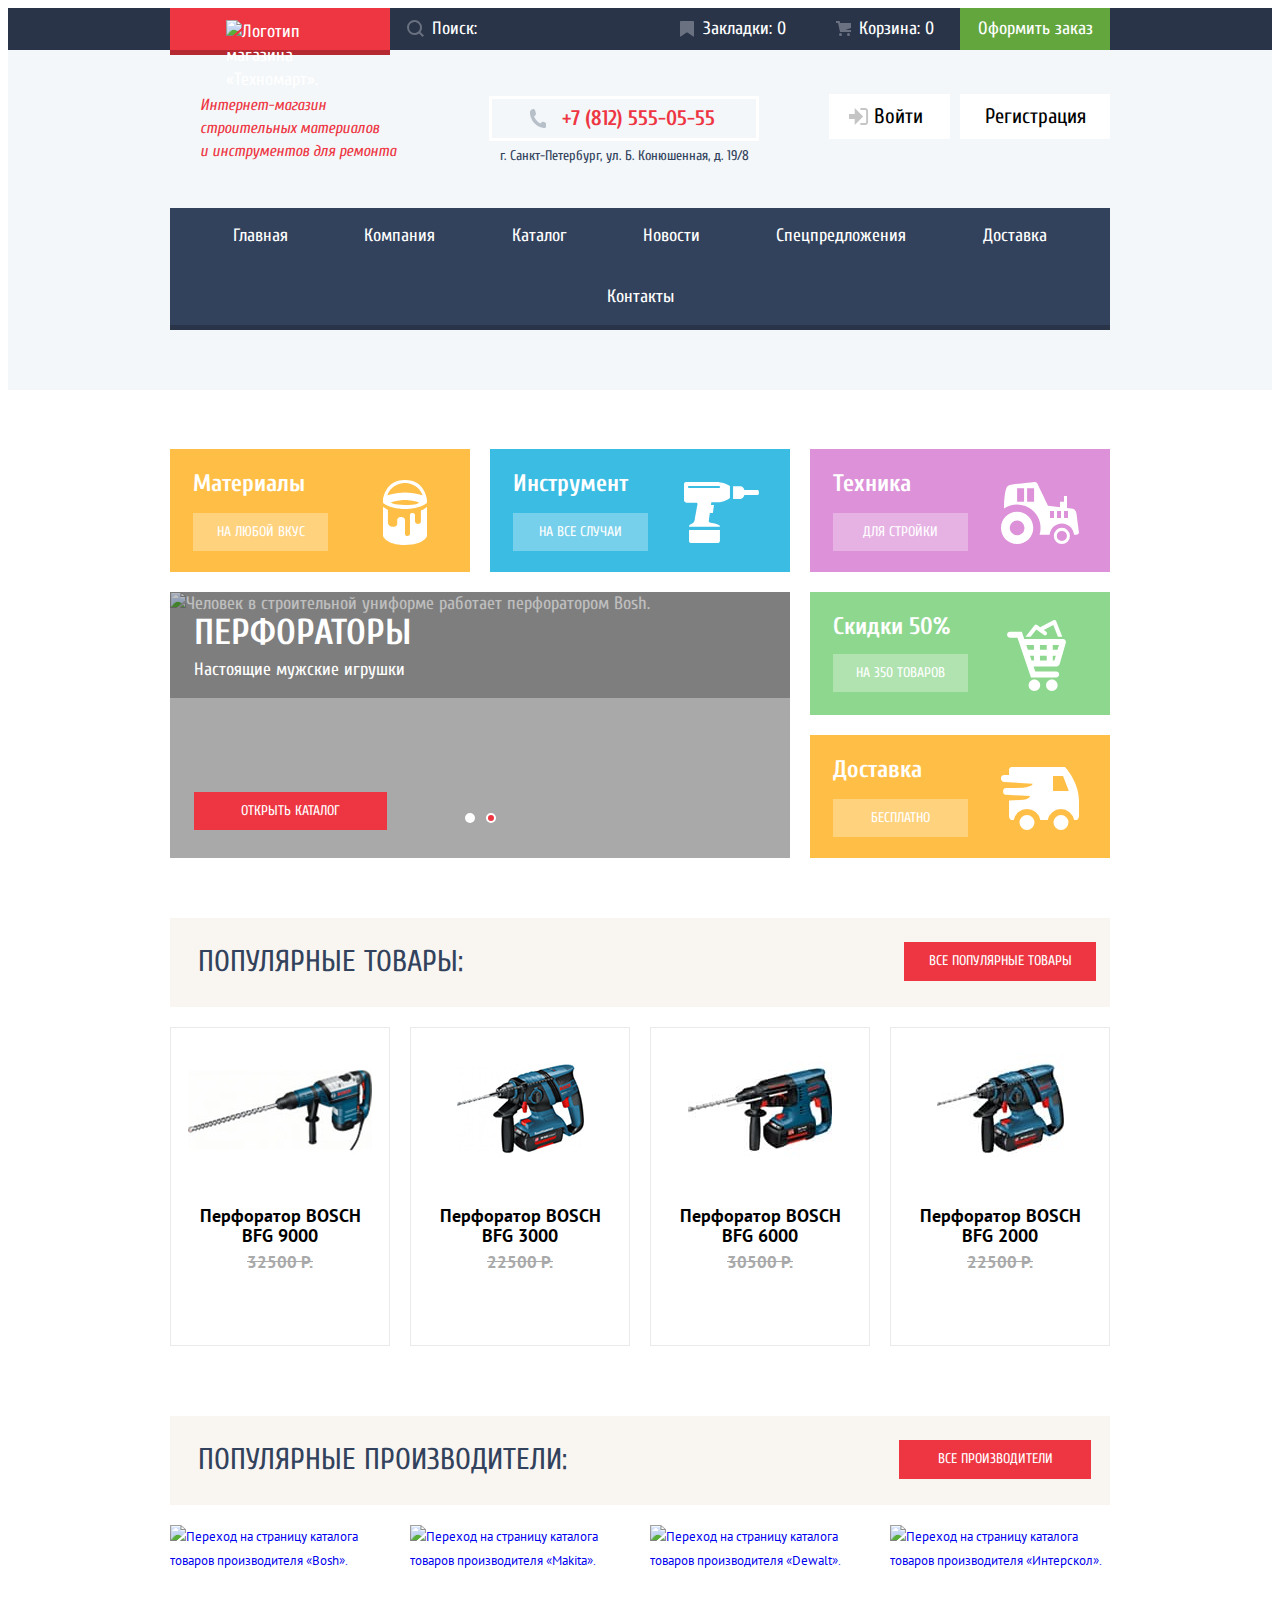
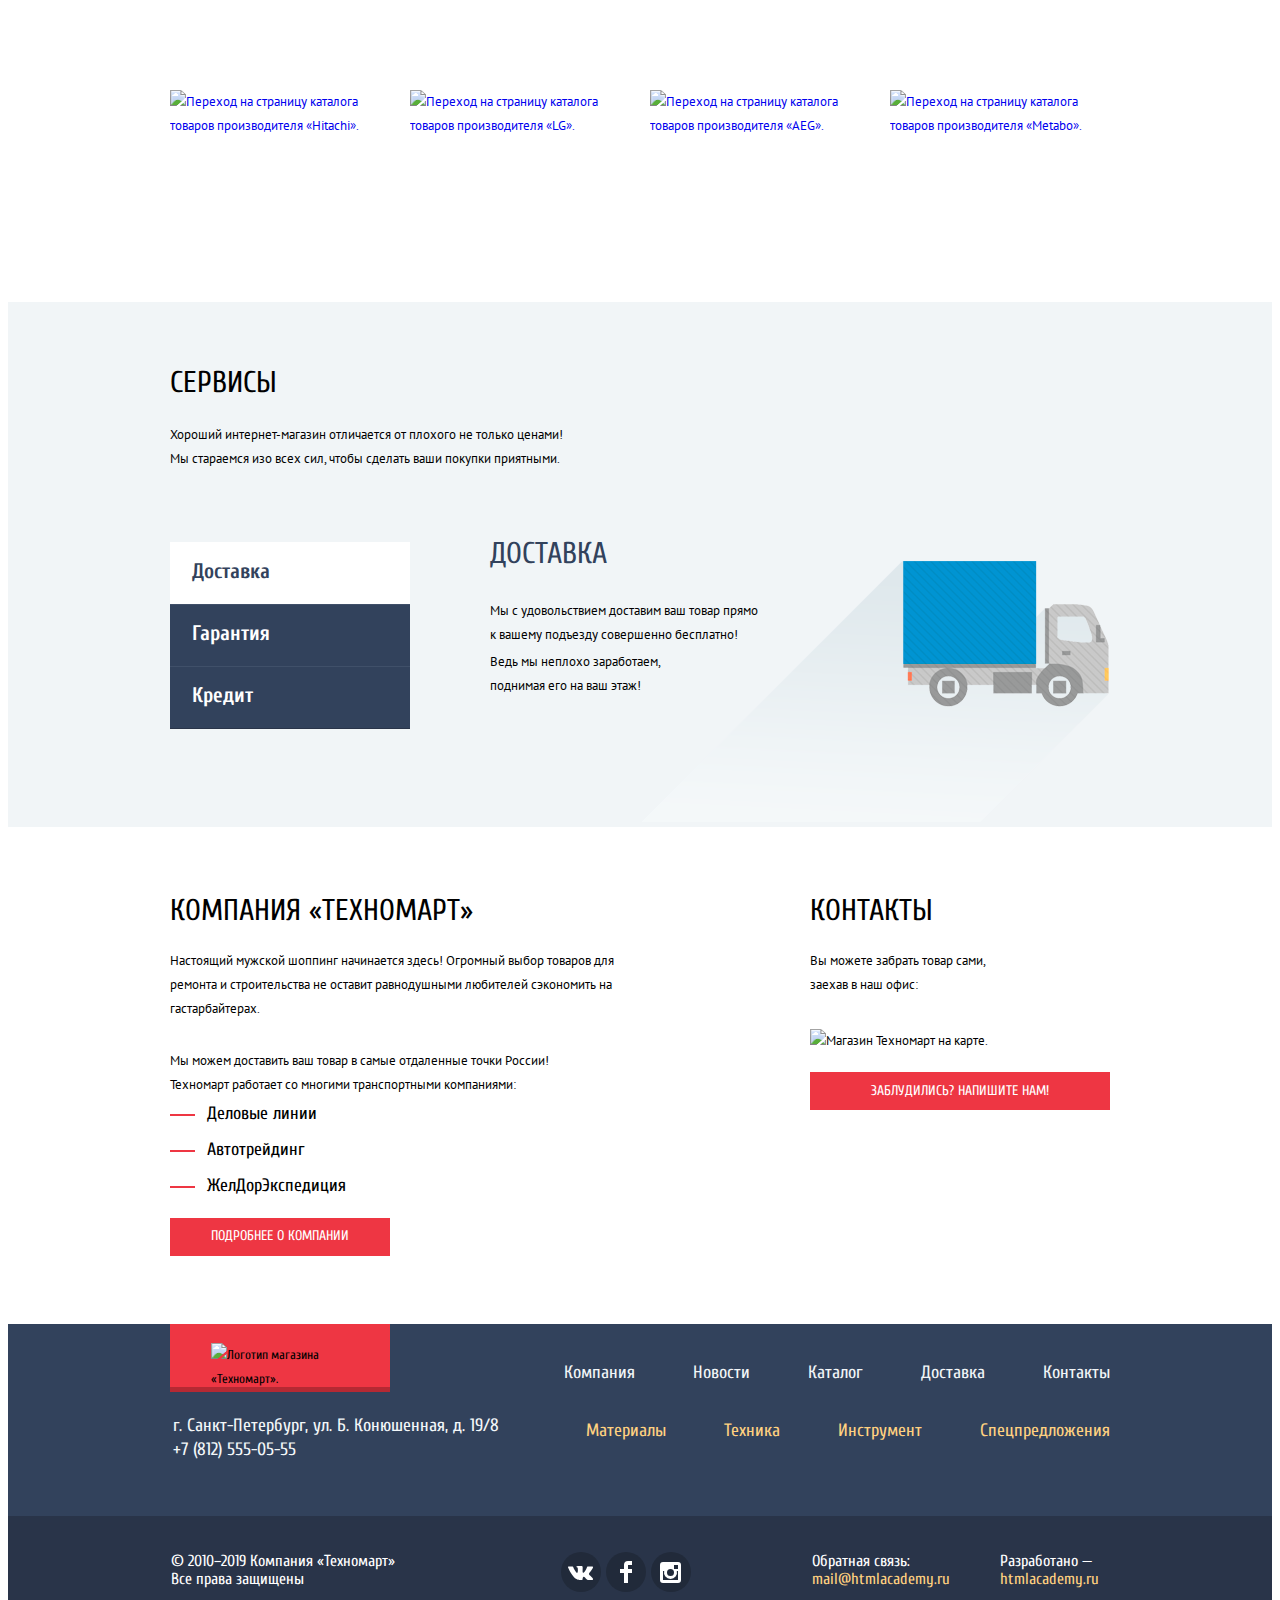
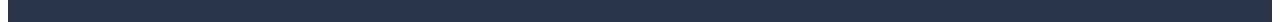
==== commit 74f06119: "Правки по критерием для защиты проекта" ====
--- a/index.html
+++ b/index.html
@@ -12,8 +12,8 @@
   <link
     href="https://fonts.googleapis.com/css2?family=Cuprum:ital,wght@0,400;0,700;1,400&family=PT+Sans:wght@400;700&display=swap"
     rel="stylesheet">
-  <link href="css/normalize.css" rel="stylesheet">
-  <link href="css/style.css" rel="stylesheet">
+  <link href="css/normalize.min.css" rel="stylesheet">
+  <link href="css/style.min.css" rel="stylesheet">
 </head>
 
 <body class="page-body">
@@ -35,8 +35,10 @@
                 fill="#fff" opacity="0.3" /></svg>
           </button>
         </form>
-        <a class="link bookmark-link" href="#">Закладки: <span>0</span></a>
-        <a class="link cart-link" href="#">Корзина: <span>0</span></a>
+        <a class="link bookmark-link" href="#" aria-label="Посмотреть товары, добавленные в закладки">Закладки:
+          <span class="bookmark-counter">0</span></a>
+        <a class="link cart-link" href="#" aria-label="Посмотреть товары, добавленные в корзину">Корзина:
+          <span class="cart-counter">0</span></a>
         <a class="link order-link" href="#">Оформить заказ</a>
       </div>
     </div>
@@ -46,12 +48,14 @@
         и инструментов для ремонта
       </p>
       <div class="contacts-header">
-        <a class="phone-contacts-header" href="tel:+78125550555">+7 (812) 555-05-55</a>
+        <a class="phone-contacts-header" href="tel:+78125550555"
+          aria-label="Позвонить по телефону магазина Техномарт +78125550555">+7
+          (812) 555-05-55</a>
         <p>г. Санкт-Петербург, ул. Б. Конюшенная, д. 19/8
         </p>
       </div>
       <div class="login">
-        <a class="login-link  enter-link" href="#">Войти</a>
+        <a class="login-link  enter-link" href="#" aria-label="Войти в личный кабинет">Войти</a>
         <svg class="login-icon" width="20" height="17" fill="none" xmlns="http://www.w3.org/2000/svg">
           <path d="M14.167 8.5L5.714 0v6H0v5h5.714v6l8.453-8.5z" fill="#C5C5C5" />
           <path
@@ -66,7 +70,7 @@
         <ul class="navigation list site-navigation ">
           <li class="site-navigation-item"><a>Главная</a></li>
           <li class="site-navigation-item"><a href="#">Компания</a></li>
-          <li class="site-navigation-item"><a href="#">Каталог</a></li>
+          <li class="site-navigation-item"><a href="catalog.html">Каталог</a></li>
           <li class="site-navigation-item"><a href="#">Новости</a></li>
           <li class="site-navigation-item"><a href="#">Спецпредложения</a></li>
           <li class="site-navigation-item"><a href="#">Доставка</a></li>
@@ -82,16 +86,16 @@
         <h2 class="visually-hidden">Меню</h2>
         <ul class="navigation list  menu-nav">
           <li class="menu-nav-item  materials">
-            <h3>Материалы</h3>
-            <a class="menu-btn" href="#">на любой вкус</a>
+            <h3 id="materials">Материалы</h3>
+            <a class="menu-btn" href="#" aria-labelledby="materials">на любой вкус</a>
           </li>
           <li class="menu-nav-item tools">
-            <h3>Инструмент</h3>
-            <a class="menu-btn" href="#">НА ВСЕ СЛУЧАИ</a>
+            <h3 id="tools">Инструмент</h3>
+            <a class="menu-btn" href="#" aria-labelledby="tools">НА ВСЕ СЛУЧАИ</a>
           </li>
           <li class="menu-nav-item  technic">
-            <h3>Техника</h3>
-            <a class="menu-btn" href="#">для стройки</a>
+            <h3 id="technic">Техника</h3>
+            <a class="menu-btn" href="#" aria-labelledby="technic">для стройки</a>
           </li>
           <li class="promo">
             <div class="slider slider-1">
@@ -122,12 +126,12 @@
             </div>
           </li>
           <li class="menu-nav-item  sale">
-            <h3>Скидки 50%</h3>
-            <a class="menu-btn" href="#">На 350 ТОВАРОВ</a>
+            <h3 id="sale">Скидки 50%</h3>
+            <a class="menu-btn" href="#" aria-labelledby="sale">На 350 ТОВАРОВ</a>
           </li>
           <li class="menu-nav-item  delivery">
-            <h3>Доставка</h3>
-            <a class="menu-btn" href="#">Бесплатно</a>
+            <h3 id="delivery">Доставка</h3>
+            <a class="menu-btn" href="#" aria-labelledby="delivery">Бесплатно</a>
           </li>
         </ul>
       </section>
@@ -141,60 +145,72 @@
             <a class="catalog-link" href="#">
               <h3 id="item1">Перфоратор BOSCH <br>BFG 9000</h3>
               <div class="img-catalog">
-                <img src="img/catalog/bosh9000.jpg" width="184" height="112" aria-labelledby="item1" alt="" />
+                <img src="img/catalog/bosh9000.jpg" width="184" height="112" aria-labelledby="item1"
+                  alt="Перфоратор бирюзового цвета с черными и серыми вставками с прямой дополнительной рукояткой. Переключатель режимов на верхней части корпуса." />
               </div>
               <s class="price  old-price" aria-hidden="true">32500 Р.</s>
               <p class="price  new-price">25500 Р.</p>
               <span class="hidden new-product" aria-label="Новый товар"></span>
             </a>
             <div class="popup-menu">
-              <button class="popup-menu-button  button-cart" type="button">КУПИТЬ</button>
-              <button class="popup-menu-button  button-bookmark" type="button">В закладки</button>
+              <button class="popup-menu-button  button-cart" type="button"
+                aria-label="Добавить товар в корзину">КУПИТЬ</button>
+              <button class="popup-menu-button  button-bookmark" type="button" aria-label="Добавить товар в закладки">В
+                закладки</button>
             </div>
           </li>
           <li class="products-item">
             <a class="catalog-link" href="#">
               <h3 id="item2">Перфоратор BOSCH <br>BFG 3000</h3>
               <div class="img-catalog">
-                <img src="img/catalog/bosh3000.jpg" width="184" height="112" aria-labelledby="item2" alt="" />
+                <img src="img/catalog/bosh3000.jpg" width="184" height="112" aria-labelledby="item2"
+                  alt="Перфоратор бирюзового цвета с черными и красными вставками. Дополнительная рукоятка со скошенным верхом. Переключатель режимов на боковой части." />
               </div>
               <s class="price  old-price" aria-hidden="true">22500 Р.</s>
               <p class="price  new-price">15500 Р.</p>
               <span class="new-product" aria-label="Новый товар"></span>
             </a>
             <div class="popup-menu">
-              <button class="popup-menu-button  button-cart" type="button">КУПИТЬ</button>
-              <button class="popup-menu-button  button-bookmark" type="button">В закладки</button>
+              <button class="popup-menu-button  button-cart" type="button"
+                aria-label="Добавить товар в корзину">КУПИТЬ</button>
+              <button class="popup-menu-button  button-bookmark" type="button" aria-label="Добавить товар в закладки">В
+                закладки</button>
             </div>
           </li>
           <li class="products-item">
             <a class="catalog-link" href="#">
               <h3 id="item3">Перфоратор BOSCH <br>BFG 6000</h3>
               <div class="img-catalog">
-                <img src="img/catalog/bosh6000.jpg" width="184" height="112" aria-labelledby="item3" alt="" />
+                <img src="img/catalog/bosh6000.jpg" width="184" height="112" aria-labelledby="item3"
+                  alt="Перфоратор бирюзового цвета с черными и красными вставками, с прямой дополнительной рукояткой и переключателем режимов на боковой части" />
               </div>
               <s class="price  old-price" aria-hidden="true">30500 Р.</s>
               <p class="price  new-price">25500 Р.</p>
               <span class="hidden new-product" aria-label="Новый товар"></span>
             </a>
             <div class="popup-menu">
-              <button class="popup-menu-button  button-cart" type="button">КУПИТЬ</button>
-              <button class="popup-menu-button  button-bookmark" type="button">В закладки</button>
+              <button class="popup-menu-button  button-cart" type="button"
+                aria-label="Добавить товар в корзину">КУПИТЬ</button>
+              <button class="popup-menu-button  button-bookmark" type="button" aria-label="Добавить товар в закладки">В
+                закладки</button>
             </div>
           </li>
           <li class="products-item">
             <a class="catalog-link" href="#">
               <h3 id="item4">Перфоратор BOSCH<br>BFG 2000</h3>
               <div class="img-catalog">
-                <img src="img/catalog/bosh2000.jpg" width="184" height="112" aria-labelledby="item4" alt="" />
+                <img src="img/catalog/bosh2000.jpg" width="184" height="112" aria-labelledby="item4"
+                  alt="Перфоратор бирюзового цвета с черными и красными вставками. Дополнительная рукоятка со скошенным верхом. Переключатель режимов на боковой части." />
               </div>
               <s class="price  old-price" aria-hidden="true">22500 Р.</s>
               <p class="price  new-price">12500 Р.</p>
               <span class="new-product" aria-label="Новый товар"></span>
             </a>
             <div class="popup-menu">
-              <button class="popup-menu-button  button-cart" type="button">КУПИТЬ</button>
-              <button class="popup-menu-button  button-bookmark" type="button">В закладки</button>
+              <button class="popup-menu-button  button-cart" type="button"
+                aria-label="Добавить товар в корзину">КУПИТЬ</button>
+              <button class="popup-menu-button  button-bookmark" type="button" aria-label="Добавить товар в закладки">В
+                закладки</button>
             </div>
           </li>
         </ul>
@@ -266,12 +282,12 @@
         </p>
         <div class="container-columns">
           <ul class="list service-list">
-            <li class="service-item current-service"><a href="#delivery">Доставка</a></li>
-            <li class="service-item"><a href="#guarantee">Гарантия</a></li>
-            <li class="service-item"><a href="#credit">Кредит</a></li>
+            <li class="service-item current-service">Доставка</li>
+            <li class="service-item">Гарантия</li>
+            <li class="service-item">Кредит</li>
           </ul>
           <ul class="list desk-service-list">
-            <li class="desk-service-item  delivery-service" id="delivery">
+            <li class="desk-service-item delivery-service">
               <h3 class="title">Доставка</h3>
               <p>
                 Мы с удовольствием доставим ваш товар прямо <br />
@@ -280,7 +296,7 @@
                 поднимая его на ваш этаж!
               </p>
             </li>
-            <li class="desk-service-item  guarantee-service hidden" id="guarantee">
+            <li class="desk-service-item  guarantee-service hidden">
               <h3 class="title">Гарантия</h3>
               <p>
                 Если купленный у нас товар поломается или заискрит,<br />
@@ -290,7 +306,7 @@
                 Дом уж восстановите как-нибудь сами.
               </p>
             </li>
-            <li class="desk-service-item  credit-service hidden  " id="credit">
+            <li class="desk-service-item  credit-service hidden">
               <h3 class="title">Кредит</h3>
               <p>
                 Залезть в долговую яму стало проще!<br />Кредитные консультанты
@@ -326,10 +342,11 @@
       <section class="contacts">
         <h2 class="title">КОНТАКТЫ</h2>
         <div class="text-about">
-        <p>Вы можете забрать товар сами,<br> заехав в наш офис:</p>
-        <img src="img/maps/map-small.png" width="300" height="158" alt="Магазин Техномарт на карте." />
-        </div>
-        <button class="button" type="button">Заблудились? Напишите НАМ!</button>
+          <p>Вы можете забрать товар сами,<br> заехав в наш офис:</p>
+          <img src="img/maps/map-small.png" class="map-show" width="300" height="158"
+            alt="Магазин Техномарт на карте." />
+        </div>
+        <button class="button feedback-button" type="button">Заблудились? Напишите НАМ!</button>
       </section>
     </div>
   </main>
@@ -341,7 +358,8 @@
         </a>
         <p class="footer-contacts">
           г. Санкт-Петербург, ул. Б. Конюшенная, д. 19/8<br />
-          <a href="tel:+78125550555">+7 (812) 555-05-55</a>
+          <a href="tel:+78125550555" aria-label="Позвонить по телефону магазина Техномарт +78125550555">+7 (812)
+            555-05-55</a>
         </p>
       </div>
       <div class="top-footer-columns">
@@ -413,18 +431,18 @@
         <div class="input-form">
           <div class="input-form-column">
             <label for="name">Ваше имя:</label>
-            <input type="text" name="name" id="name" placeholder="Имя Фамилия">
+            <input type="text" name="name" id="name" class="feedback-name" placeholder="Имя Фамилия">
           </div>
           <div class="input-form-column">
             <label for="email">Ваш e-mail:</label>
-            <input type="email" name="email" id="email" placeholder="email@example.com">
+            <input type="email" name="email" id="email" class="feedback-email" placeholder="email@example.com">
           </div>
         </div>
         <label for="messege">Текст письма:</label>
-        <textarea id="messege" name="messege" placeholder="В свободной форме"></textarea>
-      </div>
-      <div class="submit-container">
-        <button type="submit" class="button">Отправить</button>
+        <textarea id="messege" name="messege" class="feedback-text" placeholder="В свободной форме"></textarea>
+      </div>
+      <div class="modal-footer-container">
+        <button type="submit" class="button submit-button">Отправить</button>
       </div>
     </form>
     <button type="button" class="close-button" aria-label="Закрыть"></button>
@@ -435,8 +453,22 @@
       src="https://www.google.com/maps/embed?pb=!1m18!1m12!1m3!1d1998.5989424124007!2d30.320894616173568!3d59.93879686904788!2m3!1f0!2f0!3f0!3m2!1i1024!2i768!4f13.1!3m3!1m2!1s0x4696310fca5ba729%3A0xea9c53d4493c879f!2z0JHQvtC70YzRiNCw0Y8g0JrQvtC90Y7RiNC10L3QvdCw0Y8g0YPQuy4sIDE5LCDQodCw0L3QutGCLdCf0LXRgtC10YDQsdGD0YDQsywgMTkxMTg2!5e0!3m2!1sru!2sru!4v1614246037134!5m2!1sru!2sru"
       width="943" height="449" style="border:0;" allowfullscreen="" loading="lazy"
       title="Офис компании по адресу ул. Большая Конюшенная 19/8, Санкт-Петербург"></iframe>
-    <button type="button" class="close-button" aria-label="Закрыть"></button>
+    <button type="button" class="close-button close-map" aria-label="Закрыть"></button>
   </section>
+  <section class="modal  modal-add-cart hidden">
+    <h2>Товар добавлен в корзину!</h2>
+    <div class="modal-footer-container">
+      <a class="button" href="">ОФОРМИТЬ ЗАКАЗ</a>
+      <a class="button continue" href="">ПРОДОЛЖИТЬ ПОКУПКИ</a>
+    </div>
+    <button type="button" class="close-button close-add-cart" aria-label="Закрыть"></button>
+  </section>
+  <script src="js/feedback.min.js"></script>
+  <script src="js/map.min.js"></script>
+  <script src="js/addcart.min.js"></script>
+  <script src="js/slider.min.js"></script>
+  <script src="js/tabs-slider.min.js"></script>
+  <script src="js/addbookmark.min.js"></script>
 </body>
 
 </html>
--- a/css/style.min.css
+++ b/css/style.min.css
@@ -0,0 +1 @@
+@keyframes bounce{0%{transform:scale(.5)}to{transform:scale(1)}}@keyframes error{0%{transform:rotate(-90deg)}to{transform:rotate(360deg)}}:root{--dark-1:#293449;--dark-2:#32425C;--dark-3:#1D2739;--dark-4:#161D29;--dark-5:#405069;--dark-6:#212A3A;--dark-7:#3D546F;--dark-8:#444444;--neutral-1:#F9F5F0;--neutral-2:#F1F5F7;--neutral-3:#F3F7F9;--neutral-4:#C5C5C5;--neutral-5:#A9A9A9;--neutral-6:#EAEAEA;--neutral-7:#F2F6F8;--neutral-8:#F7F3EC;--neutral-9:#E5E5E5;--neutral-10:#D7DCDE;--neutral-11:#ABABAB;--neutral-12:#B5B5B5;--neutral-13:#F4F4F4;--red-1:#EE3643;--red-2:#CA2C37;--red-3:#BA2732;--green-1:#63A63E;--green-2:#5FBB2D;--green-3:#518534;--green-4:#8ED78F;--green-5:#367315;--green-6:green;--yellow-1:#FFBF47;--yellow-2:#FFC047;--yellow-3:#FFD180;--white:#FFFFFF;--black:#000000;--blue:#3BBCE3;--pink:#DC91D8;--black-rgb:0, 0, 0;--white-rgb:255, 255, 255;--neutral-4-rgb:197, 197, 197;--neutral-5-rgb:169, 169, 169;--neutral-11-rgb:171, 171, 171}.page{height:100%}.page-body{font-family:"PT Sans","Nimbus Sans L","Helvetica","Arial",sans-serif;font-size:13px;line-height:24px;color:var(--black);min-width:940px;min-height:100%;display:grid;grid-template-rows:min-content 1fr min-content}.visually-hidden{position:absolute;width:1px;height:1px;margin:-1px;padding:0;overflow:hidden;border:0;-webkit-clip-path:inset(100%);clip-path:inset(100%)}a{text-decoration:none}img{max-width:100%;height:auto;object-fit:contain}.navigation{font-family:"Cuprum","Nimbus Sans L","Helvetica","Arial",sans-serif;font-size:18px;line-height:24px;color:var(--white)}.list{list-style:none}.button,.title{font-family:"Cuprum","Nimbus Sans L","Helvetica","Arial",sans-serif;text-transform:uppercase}.title{font-size:30px;line-height:30px;color:var(--dark-2);font-weight:400;margin:0;padding:0}.button{display:block;text-align:center;background-color:var(--red-1);font-size:14px;line-height:18px;color:var(--white)}.hidden{display:none}.appearance-none{-webkit-appearance:none;-moz-appearance:none;appearance:none}.container-center{width:940px;margin:0 auto}.button:hover{background-color:var(--red-2)}.button:active{background-color:var(--red-3)}.main-header{font-family:"Cuprum","Nimbus Sans L","Helvetica","Arial",sans-serif;background-color:var(--neutral-3);margin-bottom:59px;padding-bottom:60px}.header-container{background-color:var(--dark-1);font-size:18px;line-height:24px;color:var(--white);min-height:42px}.header-container .container-center{display:flex;height:42px}.logo{background-color:var(--red-1);box-shadow:inset 0 -5px 0 rgba(var(--black-rgb),.24);width:220px;height:47px}.logo:active{background-color:var(--red-3)}.logo img{display:block;margin:12px auto}.search-form{flex-grow:1;position:relative}.btn-search{width:17px;height:17px;position:absolute;top:11px;left:11px}.btn-search,.search{background-color:transparent;border:0}.search{width:100%;height:100%;padding-bottom:9px;padding-left:42px;padding-top:9px}.search::-webkit-input-placeholder{color:var(--white);font-family:"Cuprum","Nimbus Sans L","Helvetica","Arial",sans-serif;font-size:18px;line-height:24px}.search::-moz-placeholder{color:var(--white);opacity:1;font-family:"Cuprum","Nimbus Sans L","Helvetica","Arial",sans-serif;font-size:18px}.search:-ms-input-placeholder{color:var(--white);font-family:"Cuprum","Nimbus Sans L","Helvetica","Arial",sans-serif;font-size:18px;line-height:24px}.bookmark-link:hover::before,.cart-link:hover::before,.search:hover+.btn-search path{opacity:1}.search:focus{background-color:var(--white);border:0;outline:0}.search:focus+.btn-search path{fill:var(--red-1);opacity:1}.link{width:150px;box-sizing:border-box;color:var(--white);padding-top:9px;padding-bottom:9px}.bookmark-link,.cart-link{padding-left:43px;position:relative}.cart-link{padding-left:49px}.bookmark-link::before{width:14px;height:16px;background-image:url(../img/icon/icon-bookmark.svg);top:13px;left:20px;opacity:.3}.bookmark-link::before,.cart-link::before,.phone-contacts-header::before{content:"";position:absolute;background-repeat:no-repeat;background-position:0 0}.cart-link::before{width:15px;height:15px;background-image:url(../img/icon/icon-cart.svg);top:13px;left:26px;opacity:.3}.link:active{background-color:var(--dark-4);color:rgba(var(--white-rgb),.5)}.bookmark-link:active::before,.cart-link:active::before{opacity:.3}.order-link{text-align:center}.order-link:hover{background-color:var(--green-2)}.order-link,.order-link:active{background-color:var(--green-1)}.middle-container-center{display:flex;padding-top:44px;padding-bottom:40px}.info{font-style:italic;font-size:16px;line-height:23px;color:var(--red-1);margin:0;padding-left:30px}.contacts-header{margin-left:93px;margin-right:auto;padding-top:2px}.contacts-header p{text-align:center;font-size:14px;line-height:24px;color:var(--dark-2);margin:0}.phone-contacts-header{box-sizing:border-box;display:block;margin-bottom:3px;position:relative;text-align:center;width:270px;font-weight:700;font-size:21px;line-height:30px;color:var(--red-1);border:3px solid var(--white);padding-top:4px;padding-left:29px;padding-bottom:5px}.phone-contacts-header::before{width:17px;height:19px;background-image:url(../img/icon/icon-phone.svg);left:37px;top:10px}.login{display:flex;width:281px;justify-content:space-between;position:relative}.login-link{display:block;box-sizing:border-box;background-color:var(--white);font-size:21px;line-height:21px;color:var(--black);padding-top:12px;height:45px}.enter-link{padding-left:45px;width:121px}.login-icon{position:absolute;top:14px;left:20px}.new-login-link{width:150px;text-align:center}.login-link:hover{color:var(--red-1)}.login-link:hover+.login-icon path,.user-icon-out:hover path,.user-icon:hover path{fill:var(--dark-7)}.login-link:active{color:var(--neutral-4)}.login-link:active+.login-icon path,.user-icon-out:active path,.user-icon:active path{fill:var(--neutral-4)}.main-navigation{background-color:var(--dark-2);box-shadow:inset 0 -5px 0 var(--dark-1)}.site-navigation{margin:0;display:flex;flex-wrap:wrap;justify-content:space-around;padding-left:25px;padding-right:25px}.site-navigation-item a{display:block;padding:16px 28px 21px;color:var(--white)}.site-navigation-item:last-child{margin-right:0}.site-navigation-item a:hover{background-color:var(--dark-1)}.site-navigation-item a:active{background-color:var(--dark-3);opacity:.5}.menu{margin-bottom:60px}.menu-nav{font-family:"Cuprum","Nimbus Sans L","Helvetica","Arial",sans-serif;margin:0;display:grid;padding:0;grid-template-columns:repeat(3,300px);grid-template-rows:repeat(3,123px);gap:20px}.materials{background-color:var(--yellow-1)}.tools{background-color:var(--blue)}.technic{background-color:var(--pink)}.sale{background-color:var(--green-4);padding-bottom:23px}.delivery{background-color:var(--yellow-1)}.menu-nav-item{padding-top:20px;padding-left:23px;padding-bottom:21px;position:relative}.menu-nav-item::after{content:"";position:absolute;background-position:0 0;background-repeat:no-repeat}.materials::after{background-image:url(../img/icon/icon-material.svg);width:44px;height:65px;top:31px;right:43px}.technic::after,.tools::after{background-image:url(../img/icon/icon-tools.svg);width:75px;height:61px;right:31px;top:33px}.technic::after{background-image:url(../img/icon/icon-technic.svg);width:78px;height:62px}.sale::after{background-image:url(../img/icon/icon-sale.svg);width:59px;height:72px;right:44px;top:27px}.delivery::after{background-image:url(../img/icon/icon-delivery.svg);width:78px;height:63px;right:31px;top:32px}.materials::before{content:"";width:70px;height:70px;background-image:url(../img/decors/new.png);background-position:0 0;background-repeat:no-repeat;position:absolute;top:0;right:0}.menu-nav-item h3{font-weight:700;font-size:24px;line-height:30px;margin-top:0;margin-bottom:14px;color:var(--white)}.sale h3{margin-bottom:12px}.menu-btn,.slider h3{color:var(--white);text-transform:uppercase}.menu-btn{display:block;width:135px;padding-top:10px;padding-bottom:10px;text-align:center;background-color:rgba(var(--white-rgb),.3);font-size:14px;line-height:18px}.menu-btn:hover{background-color:rgba(var(--neutral-4-rgb),.3)}.menu-btn:active{background-color:rgba(var(--neutral-5-rgb),.3)}.promo,.slider{position:relative}.promo{grid-row:2/-1;grid-column:1/3}.slider{background-color:var(--neutral-5);width:620px;height:266px}.container-title,.slider .button{position:absolute;box-sizing:border-box}.container-title{background-color:rgba(var(--black-rgb),.25);top:0;z-index:2;padding-top:23px;padding-left:24px;padding-bottom:16px;width:100%}.slider h3{font-weight:700;font-size:36px;line-height:36px;margin:0}.slider p{font-size:18px;line-height:24px;color:var(--white);margin-top:7px;margin-bottom:0}.control-arrow,.slider img{position:absolute;top:0}.slider .button{width:193px;text-align:center;padding-top:10px;padding-bottom:10px;bottom:28px;left:24px}.control-arrow{width:22px;height:40px;top:122px;background-image:url(../img/decors/icon-left.png);background-position:0 0;background-repeat:no-repeat;background-color:transparent;border:0}.prev{left:24px}.next{right:20px;transform:rotate(180deg)}.radio-btn-slider{position:absolute;bottom:30px;left:295px}.btn-slider{box-sizing:border-box;width:10px;height:10px;padding:0;border-radius:50%;border:2px solid var(--white);margin-right:6px}.btn-slider:last-child{margin-right:0}.next-radio{background-color:var(--white)}.active-radio{background-color:var(--red-1)}.popular-container{display:flex;align-items:center;padding:24px 14px 26px 28px;background-color:var(--neutral-1)}.popular-container .title{margin-right:auto}.popular-container .button{text-align:center;width:192px;padding-top:10px;padding-bottom:11px}.products{margin-bottom:70px}.products-list{display:grid;grid-template-columns:repeat(4,220px);gap:20px;padding:0;margin-top:20px;margin-bottom:0}.catalog-link,.products-item{position:relative;min-height:318px}.catalog-link{display:flex;flex-direction:column;align-items:center;width:220px;background-color:var(--white);border:1px solid var(--neutral-6);box-sizing:border-box}.products-item h3{font-size:18px;line-height:20px;color:var(--black);margin-top:8px;margin-bottom:7px;text-align:center}.img-catalog{width:220px;height:170px;order:-1;text-align:center}.img-catalog img{object-fit:scale-down}.price,.products-item h3{font-family:"PT Sans","Nimbus Sans L","Helvetica","Arial",sans-serif;font-weight:700}.price{font-size:17px;line-height:18px}.old-price{color:var(--neutral-5);margin-bottom:15px}.new-price,.new-product,.service-list::after{background-position:0 0;background-repeat:no-repeat}.new-price{color:var(--white);background-image:url(../img/decors/red-button.png);width:141px;height:38px;box-sizing:border-box;padding-top:10px;padding-left:32px;margin-top:0;margin-bottom:21px;margin-left:14px}.new-product,.service-list::after{background-image:url(../img/decors/new.png);position:absolute;width:70px;height:70px;top:0;right:0}.catalog-link:hover{border:1px solid var(--neutral-6);box-shadow:0 4px 20px rgba(var(--black-rgb),.15)}.catalog-link:hover .img-catalog{visibility:hidden}.catalog-link:hover+.popup-menu,.popup-menu:hover{display:block}.popup-menu,.popup-menu-button{box-sizing:border-box;text-align:center}.popup-menu{display:none;position:absolute;width:218px;margin-left:1px;height:168px;top:1px;left:1px;background-color:var(--white);padding-top:38px}.popup-menu-button{width:135px;height:38px;font-family:"Cuprum","Nimbus Sans L","Helvetica","Arial",sans-serif;font-size:14px;line-height:18px;color:var(--white);outline:0;border:0}.button-cart{background-color:var(--green-1);box-shadow:inset 0 -3px 0 var(--green-5);border-radius:2px;margin-bottom:10px}.button-bookmark{background-color:transparent;border:3px solid var(--green-1);color:var(--dark-2)}.button-cart:hover{background-color:var(--green-2)}.button-cart:active{background-color:var(--green-3)}.button-bookmark:active,.button-bookmark:hover{border-color:var(--dark-2)}.button-bookmark:active{opacity:.5}.brands{margin-bottom:67px}.brands .popular-container{padding-right:19px}.brands-list{display:grid;grid-template-columns:repeat(4,1fr);gap:20px;padding:0;margin-top:20px}.brands-item a{display:block;width:220px;height:145px}.brands-item a:hover{box-shadow:0 4px 20px rgba(var(--black-rgb),.15)}.brands-item a:active{opacity:.5}.service{background-color:var(--neutral-2);margin-bottom:69px;padding-top:66px}.service .container-columns{display:grid;grid-template-columns:240px 1fr;column-gap:80px;margin-bottom:0}.about .title,.contacts .title,.service h2{color:var(--black)}.service h2{margin-bottom:25px}.about .title,.contacts .title{margin-bottom:20px}.service p{margin-top:0;margin-bottom:68px}.service-content{display:flex}.service-list{padding:0;margin:3px 80px 99px 0;width:240px;position:relative}.service-item{box-sizing:border-box;display:block;width:240px;height:62px;padding:14px 22px 17px;background-color:var(--dark-2);box-shadow:0 1px 0 var(--dark-1),inset 0 1px 0 var(--dark-5);font-family:"Cuprum","Nimbus Sans L","Helvetica","Arial",sans-serif;font-weight:700;font-size:21px;line-height:30px;color:var(--white)}.service-list::after{content:"";width:10px;height:279px;background-image:url(../img/decors/service-line.png);top:-47px}.desk-service-list{margin:0;padding:0}.desk-service-item{height:100%;background-repeat:no-repeat}.desk-service-item .title{margin-top:0;margin-bottom:30px}.delivery-service{background-image:url(../img/service/service-delivery.png);background-size:468px 261px;background-position:151px 22px}.desk-service-item p{margin-bottom:3px}.guarantee-service{background-image:url(../img/service/service-guarantee.png);background-size:389px 283px;background-position:239px 0}.credit-service{background-image:url(../img/service/service-credit.png);background-size:465px 285px;background-position-x:164px}.credit-service .button{width:195px;padding-top:10px;padding-bottom:10px;border-radius:2px}.credit-service p{margin-bottom:27px}.service-item:hover{background:var(--dark-1);box-shadow:0 1px 0 var(--dark-1),inset 0 1px 0 var(--dark-5)}.current-service,.current-service:hover{background-color:var(--white);box-shadow:0 1px 0 var(--white);color:var(--dark-2)}.transport-item{font-family:"Cuprum","Nimbus Sans L","Helvetica","Arial",sans-serif;font-size:18px;line-height:24px;padding-top:5px;margin-bottom:7px}.container-columns-about{display:flex;justify-content:space-between;margin-bottom:58px;padding-bottom:10px}.about{width:450px}.text-about p{margin-top:0;margin-bottom:25px;padding-top:3px;box-sizing:border-box}.text-about p:last-child{margin-bottom:0}.transport-list{margin-top:0;padding-left:37px;margin-bottom:20px}.transport-item{position:relative}.transport-item::before{content:"";position:absolute;width:25px;height:2px;background-color:var(--red-1);top:17px;left:-37px}.contacts{width:300px}.contacts p{margin-bottom:32px}.contacts img{width:300px;height:158px;margin-bottom:19px}.container-columns-about .button{padding-top:10px;padding-bottom:10px}.about .button{box-sizing:border-box;width:220px;height:38px;padding-left:40px;padding-right:40px;padding-top:9px}.contacts .button{border:0;width:100%}.main-footer{background-color:var(--dark-2);font-family:"Cuprum","Nimbus Sans L","Helvetica","Arial",sans-serif}.top-footer{min-height:192px;display:flex;justify-content:space-between}.footer-logo{width:220px;height:68px;display:block;padding:19px 41px 25px;box-sizing:border-box}.footer-logo img{margin:0}.footer-container{background-color:var(--dark-1);font-size:16px;line-height:18px;color:var(--white)}.footer-nav{display:flex;flex-wrap:wrap;padding-left:0;margin-top:37px;margin-bottom:0}.footer-nav-item{margin-right:58px}.footer-menu-item:nth-child(4n),.footer-nav-item:nth-child(5n){margin-right:0}.footer-nav-item a{color:var(--neutral-2)}.footer-menu-nav{display:flex;flex-wrap:wrap;padding-left:0;margin-top:34px;margin-bottom:0;margin-left:22px}.footer-menu-item a{color:var(--yellow-3)}.footer-menu-item{margin-right:58px}.footer-contacts{font-size:18px;line-height:24px;color:var(--neutral-3);margin-top:22px;margin-left:3px}.footer-contacts a{font:inherit;color:inherit}.footer-container .container-center{display:flex;justify-content:space-between;padding:36px 12px 30px 1px;box-sizing:border-box}.copy{min-width:227px;margin:0 45px 0 0;font-size:16px;line-height:18px;color:var(--white)}.social-list{padding:0;margin:0 auto;min-width:134px}.social-item{display:inline-block;vertical-align:middle}.social-item a{display:block;width:40px;height:40px;background-color:var(--dark-6);border-radius:50%;background-repeat:no-repeat;background-position:center;margin-right:1px}.vk{background-image:url(../img/icon/icon-vk.svg);background-size:26px 15px}.fb{background-image:url(../img/icon/icon-fb.svg);background-size:12px 22px}.instagram{background-image:url(../img/icon/icon-insta.svg);background-size:21px 21px}.developer,.feedback{margin:0}.feedback{width:137px;margin-right:51px}.developer{width:98px}.developer a,.feedback a{font:inherit;color:var(--yellow-3)}.footer-menu-item a:hover,.footer-nav-item a:hover{text-decoration:underline}.footer-menu-item a:active,.footer-nav-item a:active{text-decoration:none;opacity:.5}.full,.social-item a:active,.social-item a:hover{background-color:var(--red-1)}.developer a:hover,.feedback a:hover{text-decoration:underline}.developer a:active,.feedback a:active{text-decoration:none;color:var(--red-1)}.inner-page .main-header{margin-bottom:19px}.inner-page .cart-link{width:136px;padding-left:35px}.inner-page .cart-link::before{left:13px}.inner-page .bookmark-link{padding-left:30px}.inner-page .bookmark-link::before{left:6px}.inner-page .contacts-header{margin-top:0}.login-authorized{position:relative}.login-link-authorized{display:block;min-width:299px;text-align:center;padding-top:12px;padding-bottom:12px;background-color:var(--white);font-size:21px;line-height:21px;color:var(--black);position:relative}.user-icon{position:absolute;left:15px}.user-out{position:absolute;width:20px;height:17px;right:15px;top:15px}.login-link-authorized p{margin:0;padding:0}.user-link-block{text-align:center;margin-top:6px}.user-link{font-size:16px;line-height:18px;color:var(--dark-2)}.user-link:hover{color:var(--red-1)}.user-link:active,.user-name:active{color:var(--neutral-4)}.user-link:first-child{margin-right:30px;position:relative}.user-link:first-child::after{content:"";position:absolute;width:6px;height:6px;border-radius:50%;background-color:var(--black);top:8px;right:-20px}.inner-page .middle-container-center{padding-bottom:27px}.page-catalog .container-grid{display:grid;grid-template-columns:220px 1fr;grid-template-rows:repeat(3,auto) 1fr auto;gap:20px}.breadcrumbs-navigation{grid-column:1/-1}.breadcrumbs-list{margin-top:0;margin-bottom:0;padding:0;display:flex;flex-wrap:wrap}.breadcrumbs-item{margin-right:41px;position:relative}.breadcrumbs-item a{display:block}.breadcrumbs-item::after,.page-home{height:12px;background-position:0 0;background-repeat:no-repeat}.page-home{margin-top:3px;width:14px;background-image:url(../img/icon/icon-home.svg)}.breadcrumbs-item::after{content:"";position:absolute;width:8px;background-image:url(../img/decors/icon-right-small.svg);top:3px;right:-25px}.breadcrumbs-item:last-child::after{display:none}.page-catalog .title{background-color:var(--neutral-7)}.page-catalog h1{padding:30px;grid-column:1/-1}.page-title,.show-button,.sort-choice{font-size:13px;line-height:18px;text-transform:uppercase;color:var(--black);font-weight:400}.filter .page-title{padding:10px 18px;margin:0;background-color:var(--neutral-8);border-radius:5px}.filter{width:220px;grid-row:3/-1}.filter-form fieldset{border:0;border-bottom:solid 1px rgba(var(--black-rgb),.1);padding:0;margin:0}.filter-form legend{font-weight:700;font-size:17px;line-height:30px;text-transform:uppercase;padding-top:13px}.range-filter{margin-bottom:25px;margin-top:11px}.price-controls input,.range-controls{box-sizing:border-box;border-radius:5px}.range-controls{width:100%;height:80px;margin-bottom:10px;padding-top:39px;padding-left:20px;padding-right:20px;position:relative}.bar,.scale{background-color:var(--neutral-10);height:2px}.bar{background-color:var(--green-4);width:80%}.toggle{width:4px;height:4px;border-radius:50%;background-color:var(--neutral-11);box-shadow:0 2px rgba(var(--neutral-11-rgb),.3);border:8px solid var(--white);position:absolute;top:29px}.toggle-max{left:160px}.price-controls{display:flex;justify-content:space-between}.price-controls input{font-size:17px;line-height:18px;border:0;width:95px;padding-top:7px;padding-bottom:8px;text-align:center;padding-left:15px}.price-controls span{font-size:16px;line-height:18px;color:var(--dark-8);padding-top:10px}.price-controls input,.range-controls,.sort{background-color:var(--neutral-8)}.brands-filter legend{padding-top:19px}.power-filter legend{padding-top:16px}.filter-list{margin-top:18px;margin-bottom:27px;padding-left:32px}.filter-option{font-size:15px;line-height:19px;text-transform:uppercase;position:relative;margin-bottom:21px}.filter-input-checkbox:focus+label,.filter-input-checkbox:hover+label{outline:0}.power-filter .filter-list{margin-top:21px;padding-top:4px}.filter-input-checkbox+label::before{content:"";position:absolute;width:19px;height:19px;border:2px solid var(--neutral-4);bottom:-3px;left:-32px}.filter-input-checkbox:checked+label::before{content:"";position:absolute;width:27px;height:23px;background-image:url(../img/decors/checked.svg);background-position:0 0;background-repeat:no-repeat;bottom:-3px;left:-32px;border:0}.filter-input-checkbox:focus+label,.filter-input-radio:focus+label{color:var(--red-1)}.filter-input-radio+label::before{content:"";position:absolute;width:17px;height:17px;border:4px solid var(--neutral-4);border-radius:50%;bottom:-3px;left:-32px}.filter-input-radio:checked+label::after{content:"";position:absolute;width:9px;height:9px;border-radius:50%;background-color:var(--neutral-4);top:4px;left:-24px}.filter-input-checkbox+label:hover::before,.filter-input-radio+label:hover::before{border-color:var(--neutral-12)}.filter-input-checkbox:checked+label:hover::before{background-image:url(../img/decors/checkbox-hover.svg)}.filter-input-radio:checked+label:hover::after{background-color:var(--neutral-12)}.filter-input-checkbox:disabled+label,.filter-input-radio:disabled+label{opacity:.4}.filter-form .power-filter{margin-bottom:10px}.show-button{background:var(--white);border:1px solid var(--neutral-9);text-align:center;width:100%;padding-top:10px;padding-bottom:10px}.sort{grid-column-start:2;grid-row:3/4;line-height:18px;display:flex;align-items:center;padding-left:10px;padding-right:10px;padding-top:9px}.sort .page-title{width:99px;text-align:center;margin-top:0}.sort-list{padding:0;display:flex;justify-content:end;margin:0 40px 12px auto}.sort-version-list{width:44px;padding-left:6px;padding-right:6px;display:flex;justify-content:space-between;margin-top:0;margin-bottom:11px}.sort-option{margin-right:68px}.sort-option:last-child{margin-right:0}.sort-choice{opacity:.3;text-decoration:underline;text-decoration-color:var(--red-1);text-decoration-style:dotted}.sort-choice:hover{opacity:1;text-decoration-style:solid}.sort-choice.active{color:var(--red-1);opacity:1;text-decoration:none}.sort-choice-up{transform:rotate(180deg)}.sort-icon.active path{fill:var(--red-1)}.sort-version-choice:hover .sort-icon path{fill:var(--black)}.catalog .products-list{grid-template-columns:repeat(3,220px);margin-top:6px;row-gap:18px;margin-bottom:52px}.catalog .products-item{width:220px}.old-price-hidden{visibility:hidden}.pagination-nav{margin-top:48px;margin-bottom:62px}.pagination-list{margin:0;padding:0;display:flex}.pagination-item{margin-right:10px}.pagination-item .show-button{border-radius:2px;padding:10px 15px}.show-button.next-page{padding:10px 31px}.pagination-item .show-button:hover{border-color:var(--neutral-4)}.pagination-item .show-button:active{border-color:var(--red-1)}.pagination-item .current{background-color:var(--red-1);color:var(--white);border:0}.perforator-info{background-color:var(--neutral-2);margin-bottom:0}.perforator-info .container-center{padding-top:51px}.perforator-info .title{color:var(--black);margin-bottom:25px}.perforator-info p{margin:0;padding-bottom:68px}.modal{box-sizing:border-box;border-top:7px solid var(--red-1);background-color:var(--white);box-shadow:0 4px 20px rgba(var(--black-rgb),.15);position:fixed;z-index:3}.messege-form-container{margin-top:39px;margin-bottom:37px;padding-left:80px;padding-right:80px}.modal-feedback{width:620px;top:170px;left:633px;animation:bounce .6s}.modal-error{animation:error .8s}.messege-form-container label,.modal-add-cart h2{font-family:"Cuprum","Nimbus Sans L","Helvetica","Arial",sans-serif}.messege-form-container label{font-size:18px;line-height:24px;display:block;margin-bottom:11px}.input-form{display:flex;justify-content:space-between;margin-bottom:13px}.messege-form-container input,.messege-form-container textarea{border:2px solid var(--neutral-4);border-radius:2px;box-sizing:border-box}.messege-form-container input{width:220px;height:38px;padding-left:12px}.messege-form-container textarea{width:460px;height:114px;padding-left:12px;padding-top:8px}.modal-footer-container{background-color:var(--neutral-13);padding-top:33px;padding-bottom:37px;padding-left:10px}.modal-footer-container .submit-button{width:460px;box-sizing:border-box;border:0;outline:0;padding-top:11px;padding-bottom:9px;margin:0 auto}.close-button,.modal-add-cart h2::before{position:absolute;background-repeat:no-repeat}.close-button{width:21px;height:21px;background-image:url(../img/decors/icon-close.png);background-position:0 0;border:0;outline:0;background-color:transparent;top:14px;right:11px}.modal-map{width:943px;top:180px;left:480px}.modal-add-cart{width:620px;height:282px;top:230px;left:572px}.modal-add-cart h2{font-size:24px;line-height:30px;margin-top:68px;margin-left:175px;margin-bottom:68px;position:relative}.modal-add-cart h2::before{content:"";width:66px;height:66px;border-radius:50%;background-color:var(--green-1);background-image:url(../img/decors/add-cart.svg);background-position:50%;left:-95px;top:-20px}.modal-add-cart .modal-footer-container{display:flex;justify-content:center}.modal-add-cart a{width:192px;padding-top:11px;padding-bottom:9px}.modal-add-cart .button{margin-right:10px}.continue,.continue:active,.continue:hover{background-color:var(--white);color:var(--black)}
